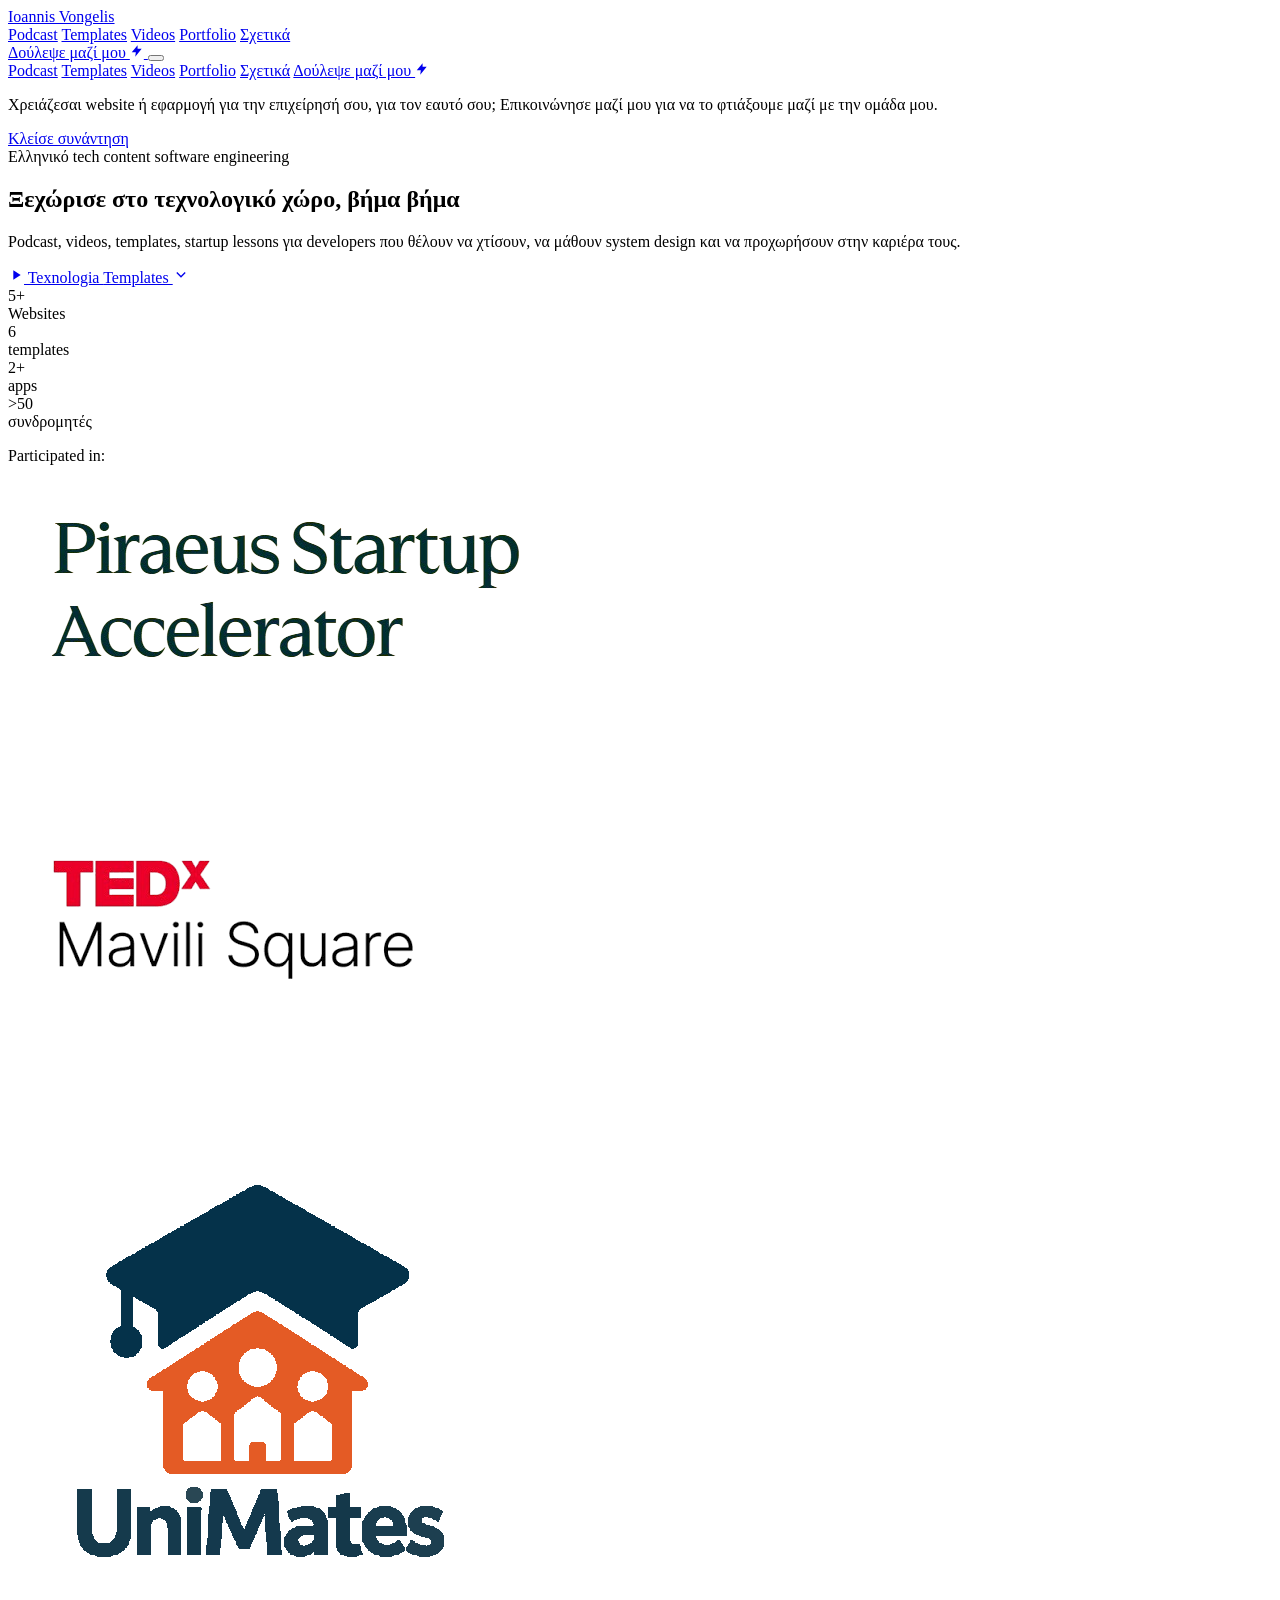
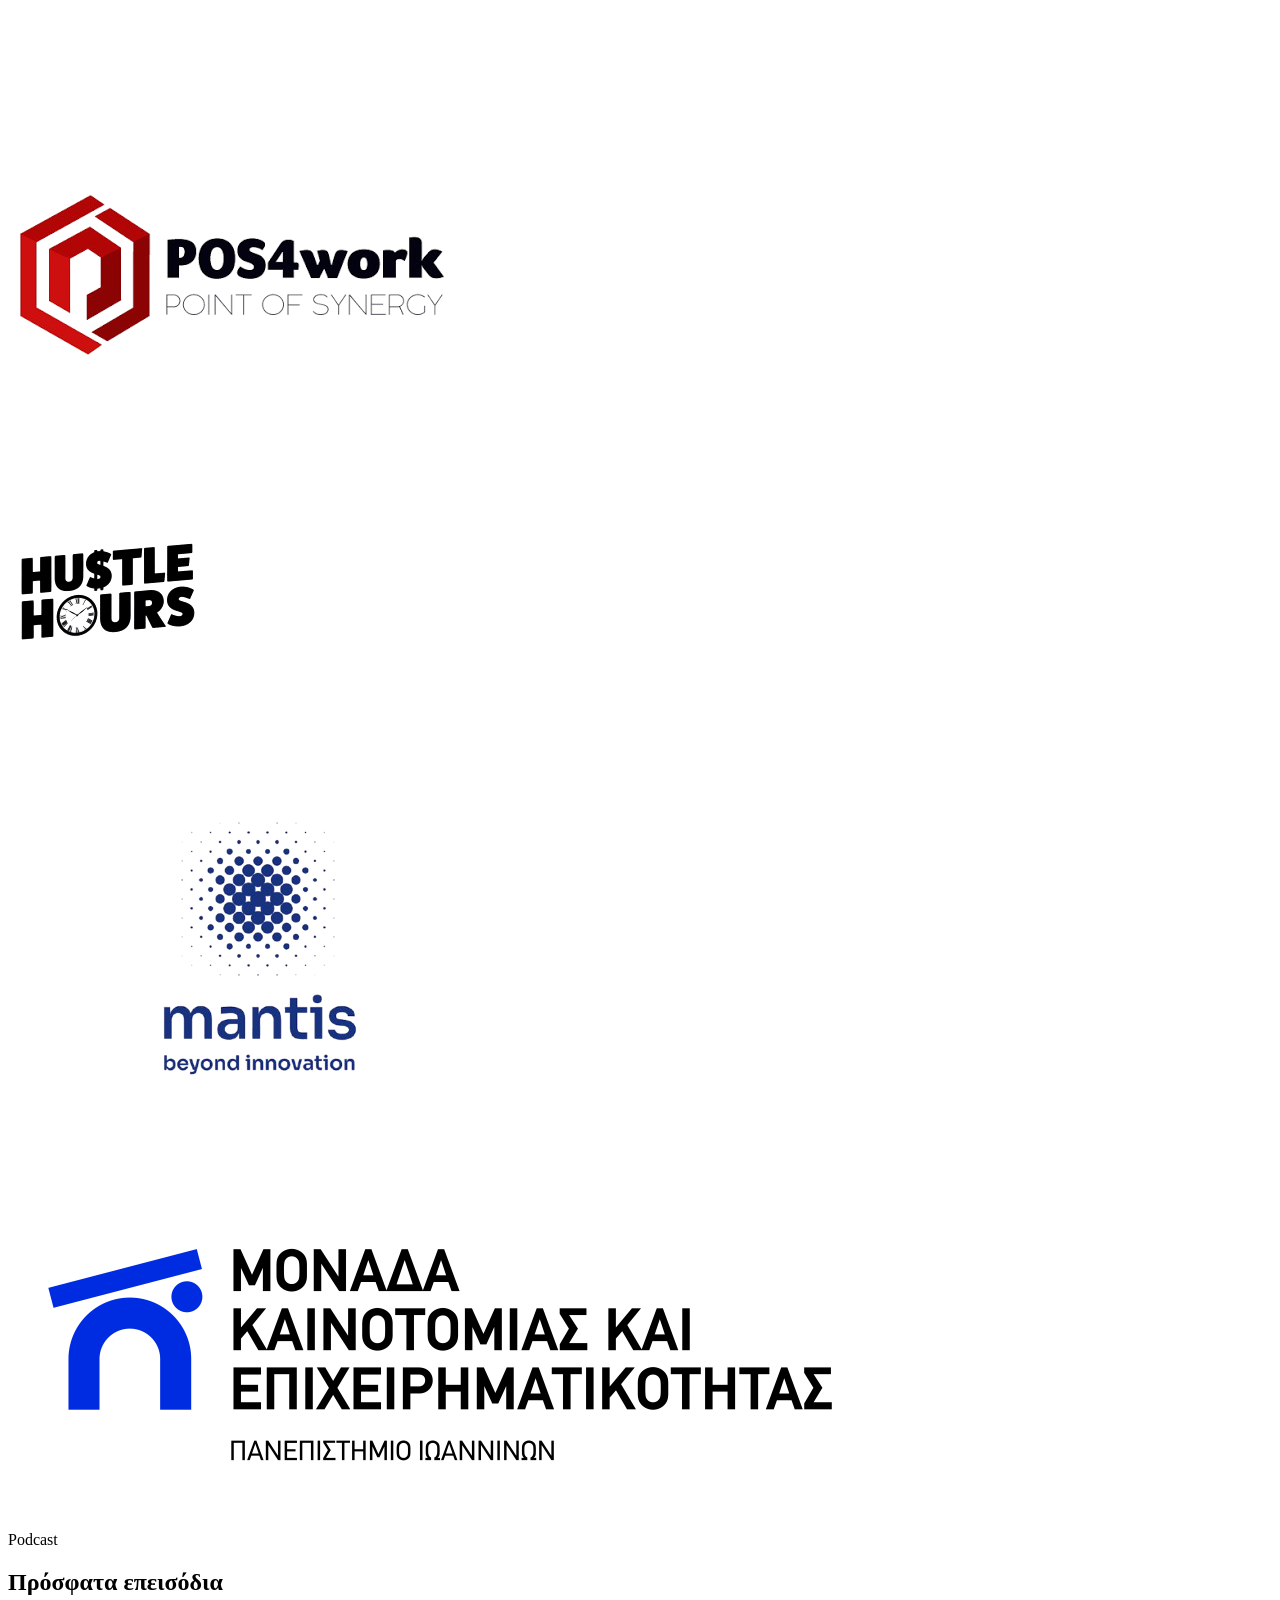
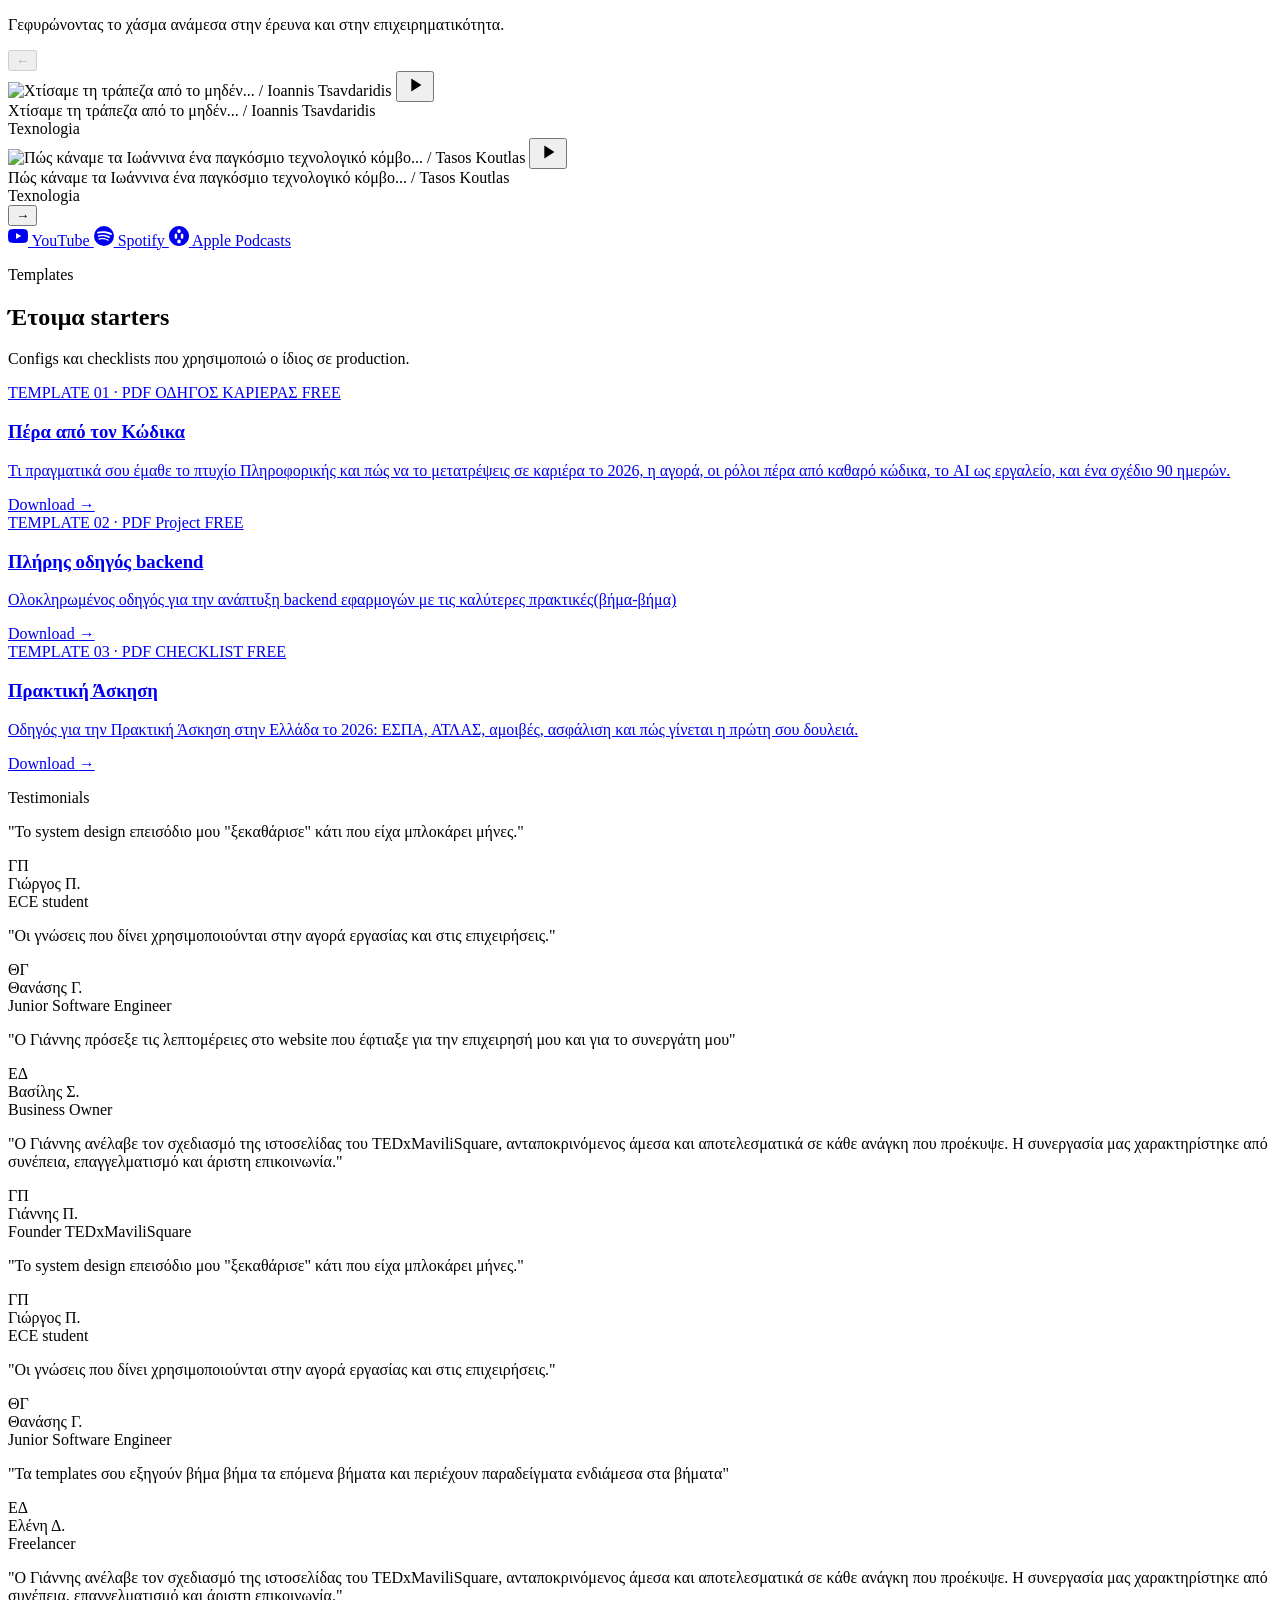
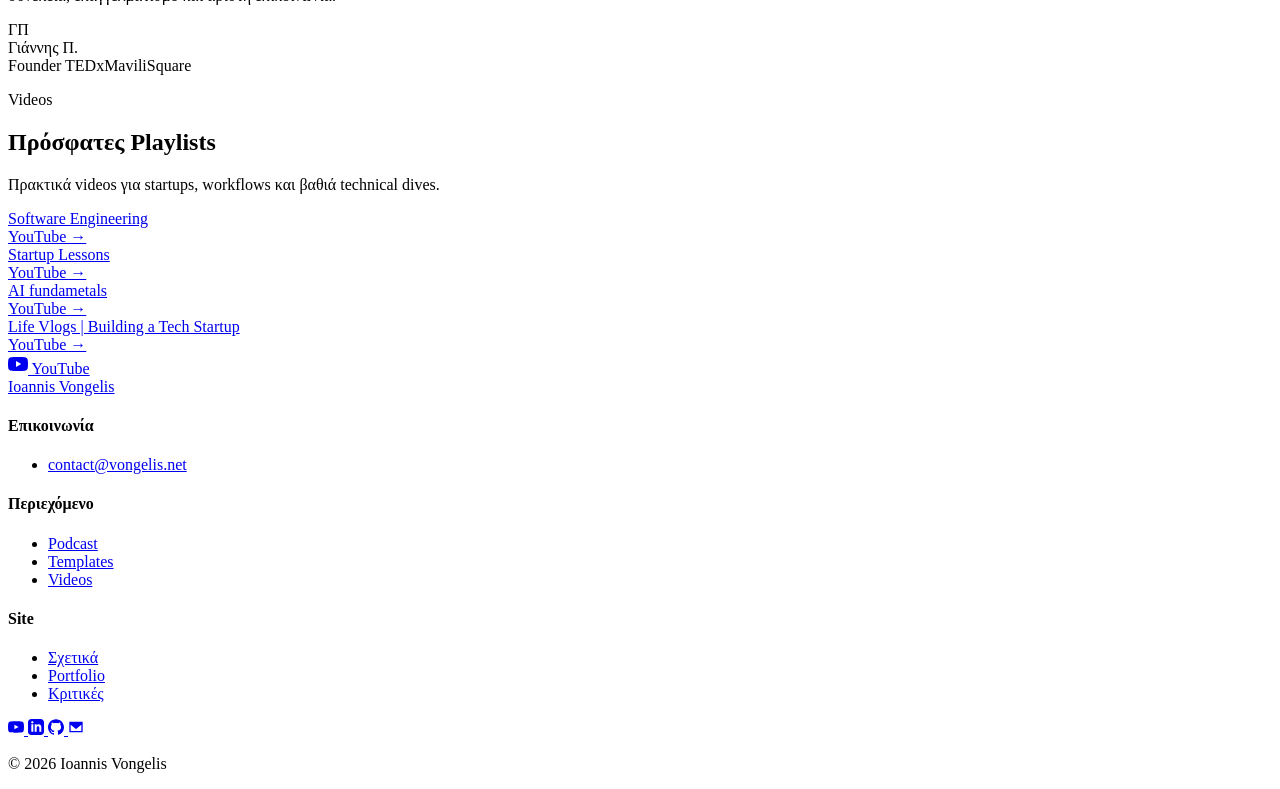
==== index.html @ babdfa35 "Add favicon" ====
<!DOCTYPE html>
<html lang="el">
<head>
<meta charset="UTF-8">
<meta name="viewport" content="width=device-width, initial-scale=1.0">
<title>Ioannis Vongelis - Digital Transformation</title>
<meta name="description" content="Podcast, videos και templates για μηχανικούς λογισμικού από τον Ioannis Vongelis. Ελληνικό tech content, δωρεάν.">
<link rel="preconnect" href="https://fonts.googleapis.com">
<link href="https://fonts.googleapis.com/css2?family=IBM+Plex+Sans:wght@400;500;600;700&family=IBM+Plex+Mono:wght@400;500;600&display=swap" rel="stylesheet">
<link rel="icon" type="image/svg+xml" href="favicon.svg">
<script src="https://cdn.tailwindcss.com"></script>
<script src="tailwind-config.js"></script>
<style type="text/tailwindcss">
  @layer base {
    html { scroll-behavior: smooth; }
    body { @apply font-sans text-ink bg-white antialiased; }
  }
  @layer components {
    .container { @apply w-full max-w-[1120px] mx-auto px-6; }
    .eyebrow { @apply font-mono text-[13px] font-medium tracking-wide uppercase text-blue mb-3; }
    .btn-primary { @apply inline-flex items-center justify-center gap-2 px-[22px] py-3 rounded-lg text-[15px] font-medium bg-blue text-white transition hover:bg-blue-dark hover:-translate-y-0.5 hover:shadow-card-hover whitespace-nowrap; }
    .btn-secondary { @apply inline-flex items-center justify-center gap-2 px-[22px] py-3 rounded-lg text-[15px] font-medium bg-white text-ink border border-line transition hover:border-ink-2 hover:-translate-y-0.5 hover:shadow-card-hover whitespace-nowrap; }
    .btn-outline-blue { @apply inline-flex items-center justify-center gap-2 px-[22px] py-3 rounded-lg text-[15px] font-medium bg-white text-blue border border-blue transition hover:bg-blue-bg hover:-translate-y-0.5 hover:shadow-card-hover whitespace-nowrap; }
    .btn-sm { @apply px-4 py-2 text-[13px]; }
    .tag { @apply font-mono text-[11px] font-semibold tracking-wide uppercase px-2.5 py-1 rounded-md; }
    .tag-red { @apply bg-red-bg text-red; }
    .tag-blue { @apply bg-blue-bg text-blue; }
    .tag-green { @apply bg-green-bg text-green; }
    .tag-neutral { @apply bg-paper text-muted border border-line; }
  }
</style>
</head>
<body>


<header id="navbar" class="sticky top-0 z-[100] py-4">
  <div class="container">
    <div class="relative">
      <div class="h-16 flex items-center justify-between gap-4 bg-white/90 backdrop-blur-md border border-line rounded-full pl-[22px] pr-2.5 shadow-card">
        <a href="#top" class="flex items-center gap-2 font-mono text-lg font-semibold shrink-0">
          Ioannis Vongelis
        </a>

        <nav class="hidden md:flex items-center justify-center gap-8 flex-1" aria-label="Κύρια πλοήγηση">
          <a href="#podcast" data-section="podcast" class="nav-link text-[15px] text-ink-2 hover:text-ink transition-colors">Podcast</a>
          <a href="#templates" data-section="templates" class="nav-link text-[15px] text-ink-2 hover:text-ink transition-colors">Templates</a>
          <a href="#videos" data-section="videos" class="nav-link text-[15px] text-ink-2 hover:text-ink transition-colors">Videos</a>
          <a href="portfolio.html" data-section="portfolio" class="nav-link text-[15px] text-ink-2 hover:text-ink transition-colors">Portfolio</a>
          <a href="about.html" data-section="about" class="nav-link text-[15px] text-ink-2 hover:text-ink transition-colors">Σχετικά</a>
        </nav>

        <div class="flex items-center gap-3 shrink-0">
          <a href="about.html" class="btn-primary btn-sm hidden md:inline-flex">
            Δούλεψε μαζί μου
            <svg viewBox="0 0 24 24" width="14" height="14" fill="currentColor" aria-hidden="true"><path d="M13 2 3 14h7l-1 8 11-14h-7z"/></svg>
          </a>
          <button class="md:hidden flex flex-col gap-1 p-2" id="navToggle" aria-label="Άνοιγμα μενού" aria-expanded="false" aria-controls="navLinksMobile">
            <span class="w-[22px] h-0.5 bg-ink transition-all duration-150"></span>
            <span class="w-[22px] h-0.5 bg-ink transition-all duration-150"></span>
            <span class="w-[22px] h-0.5 bg-ink transition-all duration-150"></span>
          </button>
        </div>
      </div>

      <nav id="navLinksMobile" class="hidden md:hidden flex-col gap-1 absolute left-0 right-0 top-[96px] bg-white border border-line rounded-2xl shadow-card p-6 z-40" aria-label="Κύρια πλοήγηση (mobile)">
        <a href="#podcast" data-section="podcast" class="nav-link py-2.5 text-[15px] text-ink-2 hover:text-ink transition-colors">Podcast</a>
        <a href="#templates" data-section="templates" class="nav-link py-2.5 text-[15px] text-ink-2 hover:text-ink transition-colors">Templates</a>
        <a href="#videos" data-section="videos" class="nav-link py-2.5 text-[15px] text-ink-2 hover:text-ink transition-colors">Videos</a>
        <a href="portfolio.html" data-section="portfolio" class="nav-link py-2.5 text-[15px] text-ink-2 hover:text-ink transition-colors">Portfolio</a>
        <a href="about.html" data-section="about" class="nav-link py-2.5 text-[15px] text-ink-2 hover:text-ink transition-colors">Σχετικά</a>
        <a href="about.html" class="btn-primary btn-sm mt-2 w-full">
          Δούλεψε μαζί μου
          <svg viewBox="0 0 24 24" width="14" height="14" fill="currentColor" aria-hidden="true"><path d="M13 2 3 14h7l-1 8 11-14h-7z"/></svg>
        </a>
      </nav>
    </div>
  </div>
</header>

<main id="top">

  <!-- Hero -->
  <section class="pt-[80px] md:pt-28 pb-[72px] md:pb-[104px] bg-gradient-to-br from-[#EEF3FA] via-[#F8FAFC] to-white border-b border-line">
    <div class="container">
      <div class="max-w-[860px] mx-auto bg-white border border-line rounded-[20px] shadow-card px-6 sm:px-12 py-9 sm:py-14 text-center">
        <div class="flex items-center justify-center gap-5 flex-wrap flex-col text-center mb-8 pb-6 border-b border-dashed border-line">
          <p class="m-0 text-sm text-muted max-w-[420px] text-center">Χρειάζεσαι <span class="text-blue font-semibold">website</span> ή <span class="text-blue font-semibold">εφαρμογή</span> για την επιχείρησή σου, για τον εαυτό σου; Επικοινώνησε μαζί μου για να το φτιάξουμε μαζί με την ομάδα μου.</p>
          <a href="about.html" class="btn-primary btn-sm">Κλείσε συνάντηση</a>
        </div>

        <div class="inline-flex items-center gap-3 pl-4 pr-1.5 py-1.5 border border-line rounded-full mb-6 font-mono text-xs font-medium">
          <span class="text-muted uppercase tracking-wide">Ελληνικό tech content</span>
          <span class="text-blue bg-blue-bg px-3.5 py-1.5 rounded-full">software engineering</span>
        </div>
        <h1 class="text-[32px] sm:text-[52px] leading-[1.15] mx-auto mb-5 max-w-[720px]">Ξεχώρισε στο τεχνολογικό χώρο, <span class="bg-gradient-to-r from-blue to-[#4C8DFF] bg-clip-text text-transparent">βήμα βήμα</span></h1>
        <p class="text-lg text-ink-2 mx-auto mb-8 max-w-[560px]">Podcast, videos, templates, startup lessons για developers που θέλουν να χτίσουν, να μάθουν system design και να προχωρήσουν στην καριέρα τους.</p>
        <div class="flex flex-col sm:flex-row justify-center gap-3 mb-12">
          <a href="#podcast" class="btn-primary justify-center">
            <svg viewBox="0 0 24 24" width="16" height="16" fill="currentColor" aria-hidden="true"><path d="M8 5v14l11-7z"/></svg>
            Texnologia
          </a>
          <a href="#templates" class="btn-secondary justify-center">
            Templates
            <svg viewBox="0 0 24 24" width="16" height="16" fill="currentColor" aria-hidden="true"><path d="M12 16 5 9l1.4-1.4L12 13.2l5.6-5.6L19 9z"/></svg>
          </a>
        </div>

        <div class="grid grid-cols-2 md:grid-cols-4 gap-5 md:gap-6 border-t border-line pt-8">
          <div>
            <div class="font-mono text-[28px] font-semibold text-blue stat-value" data-target="5" data-suffix="+">0</div>
            <div class="text-[13px] text-muted mt-1 uppercase tracking-wide">Websites</div>
          </div>
          <div>
            <div class="font-mono text-[28px] font-semibold text-blue stat-value" data-target="6">0</div>
            <div class="text-[13px] text-muted mt-1 uppercase tracking-wide">templates</div>
          </div>
          <div>
            <div class="font-mono text-[28px] font-semibold text-blue stat-value" data-target="2" data-suffix="+">0</div>
            <div class="text-[13px] text-muted mt-1 uppercase tracking-wide">apps</div>
          </div>
          <div>
            <div class="font-mono text-[28px] font-semibold text-blue stat-value" data-target="50" data-prefix="&gt;">0</div>
            <div class="text-[13px] text-muted mt-1 uppercase tracking-wide">συνδρομητές</div>
          </div>
        </div>
      </div>
    </div>
  </section>

   <!-- Trusted by -->
  <section class="py-[72px] md:py-[104px] border-b border-line" id="trusted-by">
    <div class="container">
      <div class="max-w-[640px] mb-8 mx-auto text-center">
        <p class="eyebrow">Participated in:</p>
      </div>

      <div class="flex flex-wrap items-center justify-center gap-5">
        <div class="group flex items-center justify-center w-40 h-[72px] p-2"><img class="max-w-full max-h-full object-contain grayscale group-hover:grayscale-0 transition" src="photos/piraeuslogo-removebg-preview.png" alt="Τράπεζα Πειραιώς"></div>
        <div class="group flex items-center justify-center w-40 h-[72px] p-2"><img class="max-w-full max-h-full object-contain grayscale group-hover:grayscale-0 transition" src="photos/tedxmavilisquare-removebg-preview.png" alt="TEDx Mavili Square"></div>
        <div class="group flex items-center justify-center w-40 h-[72px] p-2"><img class="max-w-full max-h-full object-contain grayscale group-hover:grayscale-0 transition" src="photos/unimates.svg" alt="Unimates"></div>
        <div class="group flex items-center justify-center w-40 h-[72px] p-2"><img class="max-w-full max-h-full object-contain grayscale group-hover:grayscale-0 transition" src="photos/pos4work-removebg-preview.png" alt="POS4Work"></div>
        <div class="group flex items-center justify-center w-40 h-[72px] p-2"><img class="max-w-full max-h-full object-contain grayscale group-hover:grayscale-0 transition" src="photos/hustlehours-removebg-preview_-_Edited.png" alt="Hustle Hours"></div>
        <div class="group flex items-center justify-center w-40 h-[72px] p-2"><img class="max-w-full max-h-full object-contain grayscale group-hover:grayscale-0 transition" src="photos/mantislogo-removebg-preview.png" alt="Mantis Beyond Innovation"></div>
        <div class="group flex items-center justify-center w-40 h-[72px] p-2"><img class="max-w-full max-h-full object-contain grayscale group-hover:grayscale-0 transition" src="photos/moke.png" alt="MOKE UoI"></div>
      </div>
    </div>
  </section>

  <!-- Podcast -->
  <section class="py-[72px] md:py-[104px]" id="podcast">
    <div class="container">
      <div class="max-w-[640px] mb-12">
        <p class="eyebrow">Podcast</p>
        <h2 class="text-[32px] mb-3">Πρόσφατα επεισόδια</h2>
        <p class="text-muted text-base m-0">Γεφυρώνοντας το χάσμα ανάμεσα στην έρευνα και στην επιχειρηματικότητα.</p>
      </div>

      <div class="flex items-center gap-2 sm:gap-4">
        <button type="button" class="shrink-0 w-11 h-11 rounded-full border border-line bg-white text-ink flex items-center justify-center text-lg transition-colors enabled:hover:border-blue enabled:hover:text-blue disabled:opacity-35" id="podcastPrev" aria-label="Προηγούμενο επεισόδιο">
          <span aria-hidden="true">←</span>
        </button>

        <div class="flex-1 overflow-hidden">
          <div class="flex transition-transform duration-300 touch-pan-y" id="podcastTrack">
            <article class="media-slide shrink-0 grow-0 basis-full w-full">
              <div class="media-video relative w-full aspect-video rounded-[10px] overflow-hidden bg-ink border border-line shadow-card transition-transform duration-200 hover:-translate-y-1.5 hover:shadow-card-hover" data-video-id="bmUr1ywkEyI">
                <img class="w-full h-full object-cover border-0 block" src="https://i.ytimg.com/vi/bmUr1ywkEyI/hqdefault.jpg" alt="Χτίσαμε τη τράπεζα από το μηδέν... / Ioannis Tsavdaridis" loading="lazy">
                <button type="button" class="media-play absolute top-1/2 left-1/2 -translate-x-1/2 -translate-y-1/2 w-16 h-16 rounded-full bg-[rgba(12,24,38,0.75)] text-white border-none flex items-center justify-center transition hover:bg-blue hover:scale-105" aria-label="Αναπαραγωγή: Χτίσαμε τη τράπεζα από το μηδέν... / Ioannis Tsavdaridis">
                  <svg viewBox="0 0 24 24" width="22" height="22" fill="currentColor" aria-hidden="true"><path d="M8 5v14l11-7z"/></svg>
                </button>
              </div>
              <div class="pt-4">
                <div class="font-medium text-[15px] mb-1">Χτίσαμε τη τράπεζα από το μηδέν... / Ioannis Tsavdaridis</div>
                <div class="font-mono text-[13px] text-muted">Texnologia</div>
              </div>
            </article>
            <article class="media-slide shrink-0 grow-0 basis-full w-full">
              <div class="media-video relative w-full aspect-video rounded-[10px] overflow-hidden bg-ink border border-line shadow-card transition-transform duration-200 hover:-translate-y-1.5 hover:shadow-card-hover" data-video-id="XSu9yb4Xu_c">
                <img class="w-full h-full object-cover border-0 block" src="https://i.ytimg.com/vi/XSu9yb4Xu_c/hqdefault.jpg" alt="Πώς κάναμε τα Ιωάννινα ένα παγκόσμιο τεχνολογικό κόμβο... / Tasos Koutlas" loading="lazy">
                <button type="button" class="media-play absolute top-1/2 left-1/2 -translate-x-1/2 -translate-y-1/2 w-16 h-16 rounded-full bg-[rgba(12,24,38,0.75)] text-white border-none flex items-center justify-center transition hover:bg-blue hover:scale-105" aria-label="Αναπαραγωγή: Πώς κάναμε τα Ιωάννινα ένα παγκόσμιο τεχνολογικό κόμβο... / Tasos Koutlas">
                  <svg viewBox="0 0 24 24" width="22" height="22" fill="currentColor" aria-hidden="true"><path d="M8 5v14l11-7z"/></svg>
                </button>
              </div>
              <div class="pt-4">
                <div class="font-medium text-[15px] mb-1">Πώς κάναμε τα Ιωάννινα ένα παγκόσμιο τεχνολογικό κόμβο... / Tasos Koutlas</div>
                <div class="font-mono text-[13px] text-muted">Texnologia</div>
              </div>
            </article>
          </div>
        </div>

        <button type="button" class="shrink-0 w-11 h-11 rounded-full border border-line bg-white text-ink flex items-center justify-center text-lg transition-colors enabled:hover:border-blue enabled:hover:text-blue disabled:opacity-35" id="podcastNext" aria-label="Επόμενο επεισόδιο">
          <span aria-hidden="true">→</span>
        </button>
      </div>

      <div class="flex flex-wrap justify-center gap-3 mt-8">
        <a class="inline-flex items-center gap-2.5 px-[22px] py-3 rounded-lg text-[15px] font-medium bg-white text-blue border border-blue hover:bg-blue-bg transition-colors" href="https://www.youtube.com/@IoannisVongelis/podcasts" target="_blank" rel="noopener">
          <svg viewBox="0 0 24 24" width="20" height="20" fill="currentColor" aria-hidden="true"><path d="M23.5 6.2a3 3 0 0 0-2.1-2.1C19.5 3.5 12 3.5 12 3.5s-7.5 0-9.4.6A3 3 0 0 0 .5 6.2 31 31 0 0 0 0 12a31 31 0 0 0 .5 5.8 3 3 0 0 0 2.1 2.1c1.9.6 9.4.6 9.4.6s7.5 0 9.4-.6a3 3 0 0 0 2.1-2.1A31 31 0 0 0 24 12a31 31 0 0 0-.5-5.8ZM9.6 15.5v-7l6.3 3.5-6.3 3.5Z"/></svg>
          YouTube
        </a>
        <a class="inline-flex items-center gap-2.5 px-[22px] py-3 rounded-lg text-[15px] font-medium bg-white text-blue border border-blue hover:bg-blue-bg transition-colors" href="https://open.spotify.com/show/033Gl7QVgLxrFkmIfz48To" target="_blank" rel="noopener">
          <svg viewBox="0 0 24 24" width="20" height="20" fill="currentColor" aria-hidden="true"><path d="M12 0a12 12 0 1 0 0 24 12 12 0 0 0 0-24Zm5.5 17.3a.75.75 0 0 1-1 .26c-2.8-1.7-6.3-2.1-10.4-1.1a.75.75 0 1 1-.35-1.46c4.5-1.06 8.4-.6 11.5 1.3.36.22.48.7.25 1Zm1.47-3.27a.94.94 0 0 1-1.28.31c-3.2-2-8.1-2.55-11.9-1.4a.94.94 0 1 1-.55-1.8c4.3-1.3 9.7-.7 13.4 1.6.44.27.58.85.33 1.29Zm.13-3.4C15.7 8.2 9 8 5.2 9.14a1.13 1.13 0 1 1-.66-2.16c4.4-1.33 11.8-1.08 16.4 1.65a1.13 1.13 0 0 1-1.14 1.95Z"/></svg>
          Spotify
        </a>
        <a class="inline-flex items-center gap-2.5 px-[22px] py-3 rounded-lg text-[15px] font-medium bg-white text-blue border border-blue hover:bg-blue-bg transition-colors" href="https://podcasts.apple.com/gr/podcast/texnologia/id6785920594" target="_blank" rel="noopener">
          <svg viewBox="0 0 24 24" width="20" height="20" fill="currentColor" aria-hidden="true"><path d="M12 0C5.373 0 0 5.373 0 12s5.373 12 12 12 12-5.373 12-12S18.627 0 12 0Zm.007 3.758c1.097 0 1.985.89 1.985 1.987v.802c0 1.097-.888 1.987-1.985 1.987-1.098 0-1.987-.89-1.987-1.987v-.802c0-1.098.89-1.987 1.987-1.987ZM8.323 9.334c.826 0 1.495.67 1.495 1.495v2.958c0 .824-.67 1.495-1.495 1.495-.823 0-1.493-.67-1.493-1.495v-2.958c0-.824.67-1.495 1.493-1.495Zm7.362 0c.824 0 1.495.67 1.495 1.495v2.958c0 .824-.67 1.495-1.495 1.495-.823 0-1.494-.67-1.494-1.495v-2.958c0-.824.67-1.495 1.494-1.495ZM12.007 16.076c1.136 0 2.058.922 2.058 2.058v.696c0 1.137-.922 2.058-2.058 2.058-1.135 0-2.057-.921-2.057-2.058v-.696c0-1.136.922-2.058 2.057-2.058Z"/></svg>
          Apple Podcasts
        </a>
      </div>
    </div>
  </section>

  <!-- Templates -->
  <section class="bg-paper border-y border-line py-[72px] md:py-[104px]" id="templates">
    <div class="container">
      <div class="max-w-[640px] mb-12">
        <p class="eyebrow">Templates</p>
        <h2 class="text-[32px] mb-3">Έτοιμα starters</h2>
        <p class="text-muted text-base m-0">Configs και checklists που χρησιμοποιώ ο ίδιος σε production.</p>
      </div>

      <div class="grid grid-cols-1 md:grid-cols-3 gap-6">
        <a href="templates/beyond-code-guide.pdf" download class="flex flex-col bg-white border border-line rounded-[10px] p-7 shadow-card transition-transform duration-200 hover:-translate-y-1.5 hover:shadow-card-hover">
          <div class="flex flex-wrap gap-2 mb-4">
            <span class="tag tag-blue">TEMPLATE 01 · PDF</span>
            <span class="tag tag-neutral">ΟΔΗΓΟΣ ΚΑΡΙΕΡΑΣ</span>
            <span class="tag tag-green">FREE</span>
          </div>
          <h3 class="text-[19px] mb-2.5">Πέρα από τον Κώδικα</h3>
          <p class="text-ink-2 text-sm mb-6 flex-grow">Τι πραγματικά σου έμαθε το πτυχίο Πληροφορικής και πώς να το μετατρέψεις σε καριέρα το 2026, η αγορά, οι ρόλοι πέρα από καθαρό κώδικα, το AI ως εργαλείο, και ένα σχέδιο 90 ημερών.</p>
          <div class="pt-5 border-t border-dashed border-line flex justify-center">
            <span class="inline-flex items-center gap-2 font-mono text-xs font-semibold tracking-wide uppercase text-ink">Download <span aria-hidden="true">→</span></span>
          </div>
        </a>

        <a href="templates/backend-odigos.pdf" download class="flex flex-col bg-white border border-line rounded-[10px] p-7 shadow-card transition-transform duration-200 hover:-translate-y-1.5 hover:shadow-card-hover">
          <div class="flex flex-wrap gap-2 mb-4">
            <span class="tag tag-blue">TEMPLATE 02 · PDF</span>
            <span class="tag tag-neutral">Project</span>
            <span class="tag tag-green">FREE</span>
          </div>
          <h3 class="text-[19px] mb-2.5">Πλήρης οδηγός backend</h3>
          <p class="text-ink-2 text-sm mb-6 flex-grow">Ολοκληρωμένος οδηγός για την ανάπτυξη backend εφαρμογών με τις καλύτερες πρακτικές(βήμα-βήμα)</p>
          <div class="pt-5 border-t border-dashed border-line flex justify-center">
            <span class="inline-flex items-center gap-2 font-mono text-xs font-semibold tracking-wide uppercase text-ink">Download <span aria-hidden="true">→</span></span>
          </div>
        </a>

        <a href="templates/praktiki-askisi-ellada-2026.pdf" download class="flex flex-col bg-white border border-line rounded-[10px] p-7 shadow-card transition-transform duration-200 hover:-translate-y-1.5 hover:shadow-card-hover">
          <div class="flex flex-wrap gap-2 mb-4">
            <span class="tag tag-blue">TEMPLATE 03 · PDF</span>
            <span class="tag tag-neutral">CHECKLISΤ</span>
            <span class="tag tag-green">FREE</span>
          </div>
          <h3 class="text-[19px] mb-2.5">Πρακτική Άσκηση</h3>
          <p class="text-ink-2 text-sm mb-6 flex-grow">Οδηγός για την Πρακτική Άσκηση στην Ελλάδα το 2026: ΕΣΠΑ, ΑΤΛΑΣ, αμοιβές, ασφάλιση και πώς γίνεται η πρώτη σου δουλειά.</p>
          <div class="pt-5 border-t border-dashed border-line flex justify-center">
            <span class="inline-flex items-center gap-2 font-mono text-xs font-semibold tracking-wide uppercase text-ink">Download <span aria-hidden="true">→</span></span>
          </div>
        </a>
      </div>
    </div>
  </section>


  <!-- Testimonials -->
  <section class="py-[72px] md:py-[104px]" id="testimonials">
    <div class="container">
      <div class="max-w-[640px] mb-12 mx-auto text-center">
        <p class="eyebrow">Testimonials</p>
      </div>
    </div>

    <div class="overflow-hidden [mask-image:linear-gradient(90deg,transparent,black_6%,black_94%,transparent)] [-webkit-mask-image:linear-gradient(90deg,transparent,black_6%,black_94%,transparent)]">
      <div class="flex gap-6 w-max px-6 animate-marquee hover:[animation-play-state:paused]">
        <article class="flex-none w-[340px] border border-line rounded-[24px] p-7 shadow-card transition-transform hover:-translate-y-1.5 hover:scale-[1.04] hover:shadow-card-hover hover:z-[2] hover:relative">
          <p class="text-[15px] text-ink-2 mb-6 text-center">"Το system design επεισόδιο μου "ξεκαθάρισε" κάτι που είχα μπλοκάρει μήνες."</p>
          <div class="flex items-center gap-3">
            <div class="w-10 h-10 rounded-full bg-blue text-white flex items-center justify-center font-mono font-semibold text-sm shrink-0">ΓΠ</div>
            <div>
              <div class="text-sm font-medium">Γιώργος Π.</div>
              <div class="text-[13px] text-muted">ECE student</div>
            </div>
          </div>
        </article>


        <article class="flex-none w-[340px] border border-line rounded-[24px] p-7 shadow-card transition-transform hover:-translate-y-1.5 hover:scale-[1.04] hover:shadow-card-hover hover:z-[2] hover:relative">
          <p class="text-[15px] text-ink-2 mb-6 text-center">"Οι γνώσεις που δίνει χρησιμοποιούνται στην αγορά εργασίας και στις επιχειρήσεις."</p>
          <div class="flex items-center gap-3">
            <div class="w-10 h-10 rounded-full bg-blue text-white flex items-center justify-center font-mono font-semibold text-sm shrink-0">ΘΓ</div>
            <div>
              <div class="text-sm font-medium">Θανάσης Γ.</div>
              <div class="text-[13px] text-muted">Junior Software Engineer</div>
            </div>
          </div>
        </article>

        <article class="flex-none w-[340px] border border-line rounded-[24px] p-7 shadow-card transition-transform hover:-translate-y-1.5 hover:scale-[1.04] hover:shadow-card-hover hover:z-[2] hover:relative">
          <p class="text-[15px] text-ink-2 mb-6 text-center">"Ο Γιάννης πρόσεξε τις λεπτομέρειες στο website που έφτιαξε για την επιχειρησή μου και για το συνεργάτη μου" </p>
          <div class="flex items-center gap-3">
            <div class="w-10 h-10 rounded-full bg-blue text-white flex items-center justify-center font-mono font-semibold text-sm shrink-0">ΕΔ</div>
            <div>
              <div class="text-sm font-medium">Βασίλης Σ.</div>
              <div class="text-[13px] text-muted">Business Owner</div>
            </div>
          </div>
        </article>

        <article class="flex-none w-[340px] border border-line rounded-[24px] p-7 shadow-card transition-transform hover:-translate-y-1.5 hover:scale-[1.04] hover:shadow-card-hover hover:z-[2] hover:relative">
          <p class="text-[15px] text-ink-2 mb-6 text-center">"Ο Γιάννης ανέλαβε τον σχεδιασμό της ιστοσελίδας του TEDxMaviliSquare, ανταποκρινόμενος άμεσα και αποτελεσματικά σε κάθε ανάγκη που προέκυψε. Η συνεργασία μας χαρακτηρίστηκε από συνέπεια, επαγγελματισμό και άριστη επικοινωνία."</p>
          <div class="flex items-center gap-3">
            <div class="w-10 h-10 rounded-full bg-blue text-white flex items-center justify-center font-mono font-semibold text-sm shrink-0">ΓΠ</div>
            <div>
              <div class="text-sm font-medium">Γιάννης Π.</div>
              <div class="text-[13px] text-muted">Founder TEDxMaviliSquare</div>
            </div>
          </div>
        </article>

        <article class="flex-none w-[340px] border border-line rounded-[24px] p-7 shadow-card transition-transform hover:-translate-y-1.5 hover:scale-[1.04] hover:shadow-card-hover hover:z-[2] hover:relative" aria-hidden="true">
          <p class="text-[15px] text-ink-2 mb-6 text-center">"Το system design επεισόδιο μου "ξεκαθάρισε" κάτι που είχα μπλοκάρει μήνες."</p>
          <div class="flex items-center gap-3">
            <div class="w-10 h-10 rounded-full bg-blue text-white flex items-center justify-center font-mono font-semibold text-sm shrink-0">ΓΠ</div>
            <div>
              <div class="text-sm font-medium">Γιώργος Π.</div>
              <div class="text-[13px] text-muted">ECE student</div>
            </div>
          </div>
        </article>

        <article class="flex-none w-[340px] border border-line rounded-[24px] p-7 shadow-card transition-transform hover:-translate-y-1.5 hover:scale-[1.04] hover:shadow-card-hover hover:z-[2] hover:relative" aria-hidden="true">
          <p class="text-[15px] text-ink-2 mb-6 text-center">"Οι γνώσεις που δίνει χρησιμοποιούνται στην αγορά εργασίας και στις επιχειρήσεις."</p>
          <div class="flex items-center gap-3">
            <div class="w-10 h-10 rounded-full bg-blue text-white flex items-center justify-center font-mono font-semibold text-sm shrink-0">ΘΓ</div>
            <div>
              <div class="text-sm font-medium">Θανάσης Γ.</div>
              <div class="text-[13px] text-muted">Junior Software Engineer</div>
            </div>
          </div>
        </article>

        <article class="flex-none w-[340px] border border-line rounded-[24px] p-7 shadow-card transition-transform hover:-translate-y-1.5 hover:scale-[1.04] hover:shadow-card-hover hover:z-[2] hover:relative" aria-hidden="true">
          <p class="text-[15px] text-ink-2 mb-6 text-center">"Τα templates σου εξηγούν βήμα βήμα τα επόμενα βήματα και περιέχουν παραδείγματα ενδιάμεσα στα βήματα"</p>
          <div class="flex items-center gap-3">
            <div class="w-10 h-10 rounded-full bg-blue text-white flex items-center justify-center font-mono font-semibold text-sm shrink-0">ΕΔ</div>
            <div>
              <div class="text-sm font-medium">Ελένη Δ.</div>
              <div class="text-[13px] text-muted">Freelancer</div>
            </div>
          </div>
        </article>

        <article class="flex-none w-[340px] border border-line rounded-[24px] p-7 shadow-card transition-transform hover:-translate-y-1.5 hover:scale-[1.04] hover:shadow-card-hover hover:z-[2] hover:relative" aria-hidden="true">
          <p class="text-[15px] text-ink-2 mb-6 text-center">"Ο Γιάννης ανέλαβε τον σχεδιασμό της ιστοσελίδας του TEDxMaviliSquare, ανταποκρινόμενος άμεσα και αποτελεσματικά σε κάθε ανάγκη που προέκυψε. Η συνεργασία μας χαρακτηρίστηκε από συνέπεια, επαγγελματισμό και άριστη επικοινωνία."</p>
          <div class="flex items-center gap-3">
            <div class="w-10 h-10 rounded-full bg-blue text-white flex items-center justify-center font-mono font-semibold text-sm shrink-0">ΓΠ</div>
            <div>
              <div class="text-sm font-medium">Γιάννης Π.</div>
              <div class="text-[13px] text-muted">Founder TEDxMaviliSquare</div>
            </div>
          </div>
        </article>
      </div>
    </div>
  </section>

  <!-- Videos -->
  <section class="py-[72px] md:py-[104px]" id="videos">
    <div class="container">
      <div class="max-w-[640px] mb-12">
        <p class="eyebrow">Videos</p>
        <h2 class="text-[32px] mb-3">Πρόσφατες Playlists</h2>
        <p class="text-muted text-base m-0">Πρακτικά videos για startups, workflows και βαθιά technical dives.</p>
      </div>

      <div class="grid gap-3">
        <a class="flex flex-col sm:flex-row sm:items-center items-start justify-between gap-2 sm:gap-4 bg-white border border-line rounded-[10px] px-6 py-5 transition-transform duration-200 hover:-translate-y-1.5 hover:shadow-card-hover" href="https://www.youtube.com/@IoannisVongelis/playlists" target="_blank" rel="noopener">
          <div>
            <div class="font-medium text-[15px] mb-1">Software Engineering</div>
          </div>
          <div class="font-mono text-[13px] text-muted">YouTube →</div>
        </a>
        <a class="flex flex-col sm:flex-row sm:items-center items-start justify-between gap-2 sm:gap-4 bg-white border border-line rounded-[10px] px-6 py-5 transition-transform duration-200 hover:-translate-y-1.5 hover:shadow-card-hover" href="https://www.youtube.com/@IoannisVongelis/playlists" target="_blank" rel="noopener">
          <div>
            <div class="font-medium text-[15px] mb-1">Startup Lessons</div>
          </div>
          <div class="font-mono text-[13px] text-muted">YouTube →</div>
        </a>
        <a class="flex flex-col sm:flex-row sm:items-center items-start justify-between gap-2 sm:gap-4 bg-white border border-line rounded-[10px] px-6 py-5 transition-transform duration-200 hover:-translate-y-1.5 hover:shadow-card-hover" href="https://www.youtube.com/@IoannisVongelis/playlists" target="_blank" rel="noopener">
          <div>
            <div class="font-medium text-[15px] mb-1">AI fundametals</div>
          </div>
          <div class="font-mono text-[13px] text-muted">YouTube →</div>
        </a>

        <a class="flex flex-col sm:flex-row sm:items-center items-start justify-between gap-2 sm:gap-4 bg-white border border-line rounded-[10px] px-6 py-5 transition-transform duration-200 hover:-translate-y-1.5 hover:shadow-card-hover" href="https://www.youtube.com/@IoannisVongelis/playlists" target="_blank" rel="noopener">
          <div>
            <div class="font-medium text-[15px] mb-1">Life Vlogs | Building a Tech Startup </div>
          </div>
          <div class="font-mono text-[13px] text-muted">YouTube →</div>
        </a>
      </div>

      <div class="flex flex-wrap justify-center gap-3 mt-8">
        <a class="inline-flex items-center gap-2.5 px-[22px] py-3 rounded-lg text-[15px] font-medium bg-white text-blue border border-blue hover:bg-blue-bg transition-colors" href="https://www.youtube.com/@IoannisVongelis/playlists" target="_blank" rel="noopener">
          <svg viewBox="0 0 24 24" width="20" height="20" fill="currentColor" aria-hidden="true"><path d="M23.5 6.2a3 3 0 0 0-2.1-2.1C19.5 3.5 12 3.5 12 3.5s-7.5 0-9.4.6A3 3 0 0 0 .5 6.2 31 31 0 0 0 0 12a31 31 0 0 0 .5 5.8 3 3 0 0 0 2.1 2.1c1.9.6 9.4.6 9.4.6s7.5 0 9.4-.6a3 3 0 0 0 2.1-2.1A31 31 0 0 0 24 12a31 31 0 0 0-.5-5.8ZM9.6 15.5v-7l6.3 3.5-6.3 3.5Z"/></svg>
          YouTube
        </a>
      </div>
    </div>
  </section>

</main>

<footer class="bg-paper border-t border-line text-ink-2 pt-16 pb-8">
  <div class="container">
    <div class="flex justify-between gap-12 mb-10 flex-wrap">
      <div>
        <a href="#top" class="flex items-center gap-2 font-mono text-lg font-semibold text-ink">
          Ioannis Vongelis
        </a>
        <div class="mt-7">
          <h4 class="text-[13px] font-mono text-muted uppercase tracking-wide mb-0">Επικοινωνία</h4>
          <ul class="grid gap-2.5 mt-4">
            <li><a class="text-sm text-ink-2 hover:text-blue transition-colors" href="mailto:contact@vongelis.net">contact@vongelis.net</a></li>
          </ul>
        </div>
      </div>

      <div class="flex gap-16 flex-wrap">
        <div>
          <h4 class="text-[13px] font-mono text-muted uppercase tracking-wide mb-4">Περιεχόμενο</h4>
          <ul class="grid gap-2.5">
            <li><a class="text-sm text-ink-2 hover:text-blue transition-colors" href="#podcast">Podcast</a></li>
            <li><a class="text-sm text-ink-2 hover:text-blue transition-colors" href="#templates">Templates</a></li>
            <li><a class="text-sm text-ink-2 hover:text-blue transition-colors" href="#videos">Videos</a></li>
          </ul>
        </div>
        <div>
          <h4 class="text-[13px] font-mono text-muted uppercase tracking-wide mb-4">Site</h4>
          <ul class="grid gap-2.5">
            <li><a class="text-sm text-ink-2 hover:text-blue transition-colors" href="about.html">Σχετικά</a></li>
            <li><a class="text-sm text-ink-2 hover:text-blue transition-colors" href="portfolio.html">Portfolio</a></li>
            <li><a class="text-sm text-ink-2 hover:text-blue transition-colors" href="#testimonials">Κριτικές</a></li>
          </ul>
        </div>
      </div>
    </div>

    <div class="flex flex-col items-center gap-5 pt-8 border-t border-line">
      <div class="flex gap-3">
        <a class="flex items-center justify-center w-9 h-9 rounded-full border border-line text-ink-2 hover:bg-blue hover:border-blue hover:text-white transition-colors" href="https://www.youtube.com/@IoannisVongelis" target="_blank" rel="noopener" aria-label="YouTube">
          <svg viewBox="0 0 24 24" width="16" height="16" fill="currentColor" aria-hidden="true"><path d="M23.5 6.2a3 3 0 0 0-2.1-2.1C19.5 3.5 12 3.5 12 3.5s-7.5 0-9.4.6A3 3 0 0 0 .5 6.2 31 31 0 0 0 0 12a31 31 0 0 0 .5 5.8 3 3 0 0 0 2.1 2.1c1.9.6 9.4.6 9.4.6s7.5 0 9.4-.6a3 3 0 0 0 2.1-2.1A31 31 0 0 0 24 12a31 31 0 0 0-.5-5.8ZM9.6 15.5v-7l6.3 3.5-6.3 3.5Z"/></svg>
        </a>
        <a class="flex items-center justify-center w-9 h-9 rounded-full border border-line text-ink-2 hover:bg-blue hover:border-blue hover:text-white transition-colors" href="https://linkedin.com" target="_blank" rel="noopener" aria-label="LinkedIn">
          <svg viewBox="0 0 24 24" width="16" height="16" fill="currentColor" aria-hidden="true"><path d="M19 0h-14c-2.761 0-5 2.239-5 5v14c0 2.761 2.239 5 5 5h14c2.762 0 5-2.239 5-5v-14c0-2.761-2.238-5-5-5zm-11 19h-3v-11h3v11zm-1.5-12.268c-.966 0-1.75-.79-1.75-1.766s.784-1.766 1.75-1.766 1.75.79 1.75 1.766-.783 1.766-1.75 1.766zm13.5 12.268h-3v-5.604c0-3.368-4-3.113-4 0v5.604h-3v-11h3v1.765c1.396-2.586 7-2.777 7 2.476v6.759z"/></svg>
        </a>
        <a class="flex items-center justify-center w-9 h-9 rounded-full border border-line text-ink-2 hover:bg-blue hover:border-blue hover:text-white transition-colors" href="https://github.com/JohnVogg" target="_blank" rel="noopener" aria-label="GitHub">
          <svg viewBox="0 0 24 24" width="16" height="16" fill="currentColor" aria-hidden="true"><path d="M12 .297c-6.63 0-12 5.373-12 12 0 5.303 3.438 9.8 8.205 11.385.6.113.82-.258.82-.577 0-.285-.01-1.04-.015-2.04-3.338.724-4.042-1.61-4.042-1.61-.546-1.387-1.333-1.756-1.333-1.756-1.089-.745.084-.729.084-.729 1.205.084 1.84 1.237 1.84 1.237 1.07 1.834 2.809 1.304 3.495.997.108-.775.418-1.305.762-1.605-2.665-.3-5.466-1.332-5.466-5.93 0-1.31.465-2.38 1.235-3.22-.135-.303-.54-1.523.105-3.176 0 0 1.005-.322 3.3 1.23.96-.267 1.98-.399 3-.405 1.02.006 2.04.138 3 .405 2.28-1.552 3.285-1.23 3.285-1.23.645 1.653.24 2.873.12 3.176.765.84 1.23 1.91 1.23 3.22 0 4.61-2.805 5.625-5.475 5.92.42.36.81 1.096.81 2.22 0 1.606-.015 2.896-.015 3.286 0 .315.21.69.825.57C20.565 22.092 24 17.592 24 12.297c0-6.627-5.373-12-12-12"/></svg>
        </a>
        <a class="flex items-center justify-center w-9 h-9 rounded-full border border-line text-ink-2 hover:bg-blue hover:border-blue hover:text-white transition-colors" href="mailto:contact@vongelis.net" aria-label="Email">
          <svg viewBox="0 0 24 24" width="16" height="16" fill="currentColor" aria-hidden="true"><path d="M2 4h20v16H2V4zm2 2.236V6h.01L12 12.5l7.99-6.5H20v.236l-8 6.507-8-6.507zM4 8.605V18h16V8.605l-7.375 6a1 1 0 0 1-1.25 0L4 8.605z"/></svg>
        </a>
      </div>
      <p class="text-[13px] text-muted m-0">© 2026 Ioannis Vongelis</p>
    </div>
  </div>
</footer>

<script src="script.js"></script>
</body>
</html>
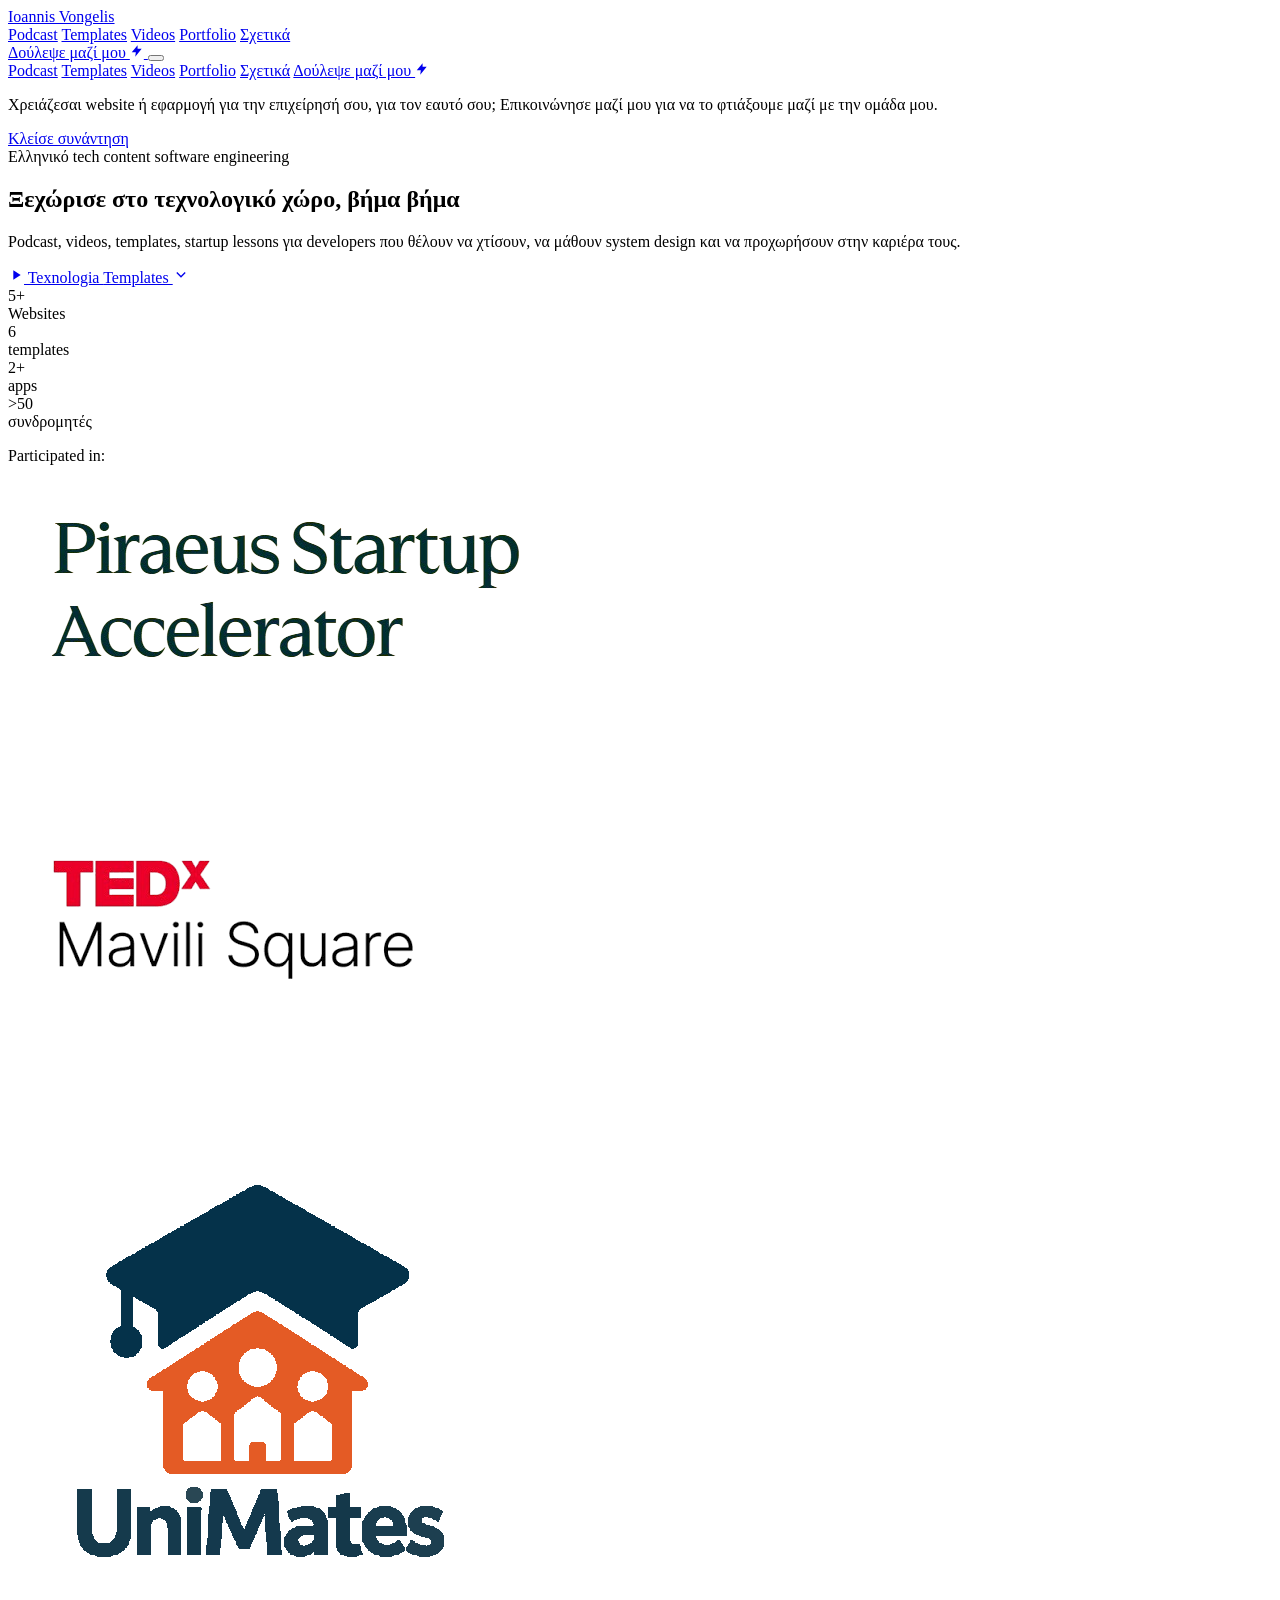
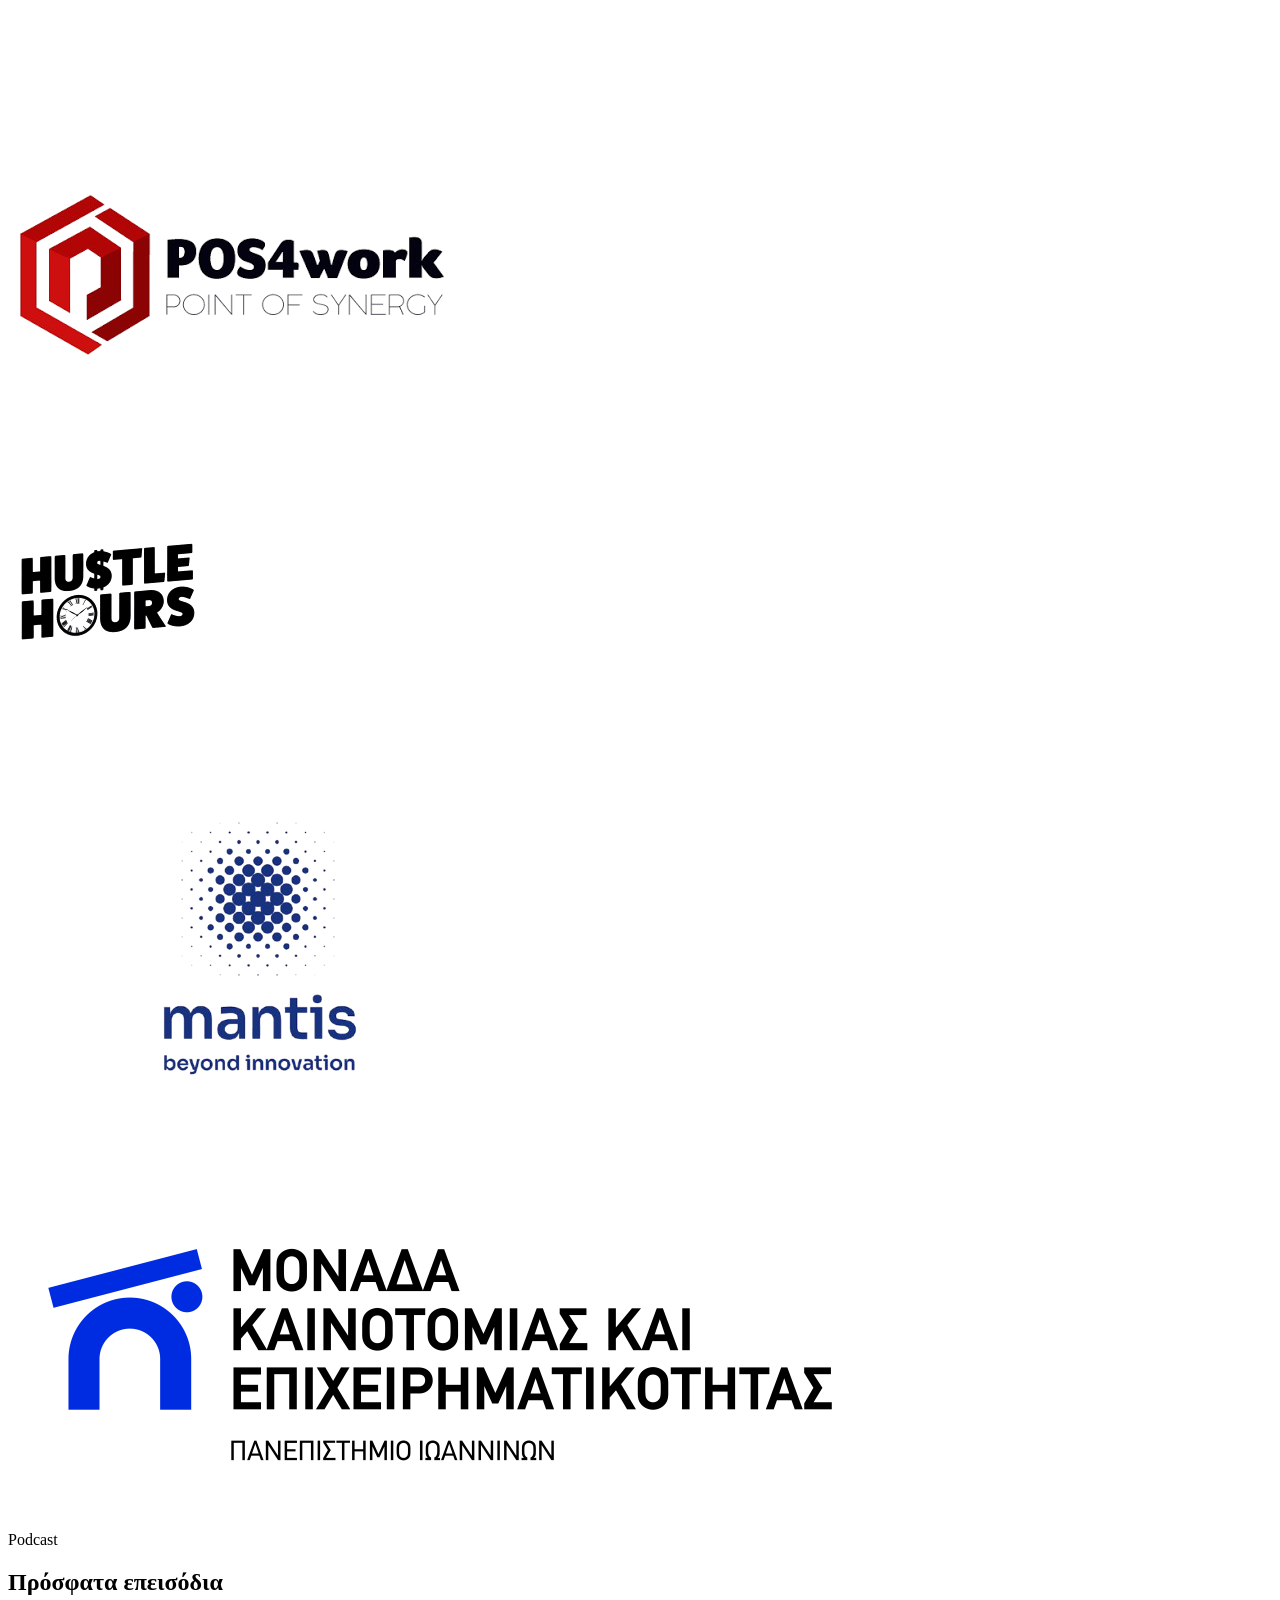
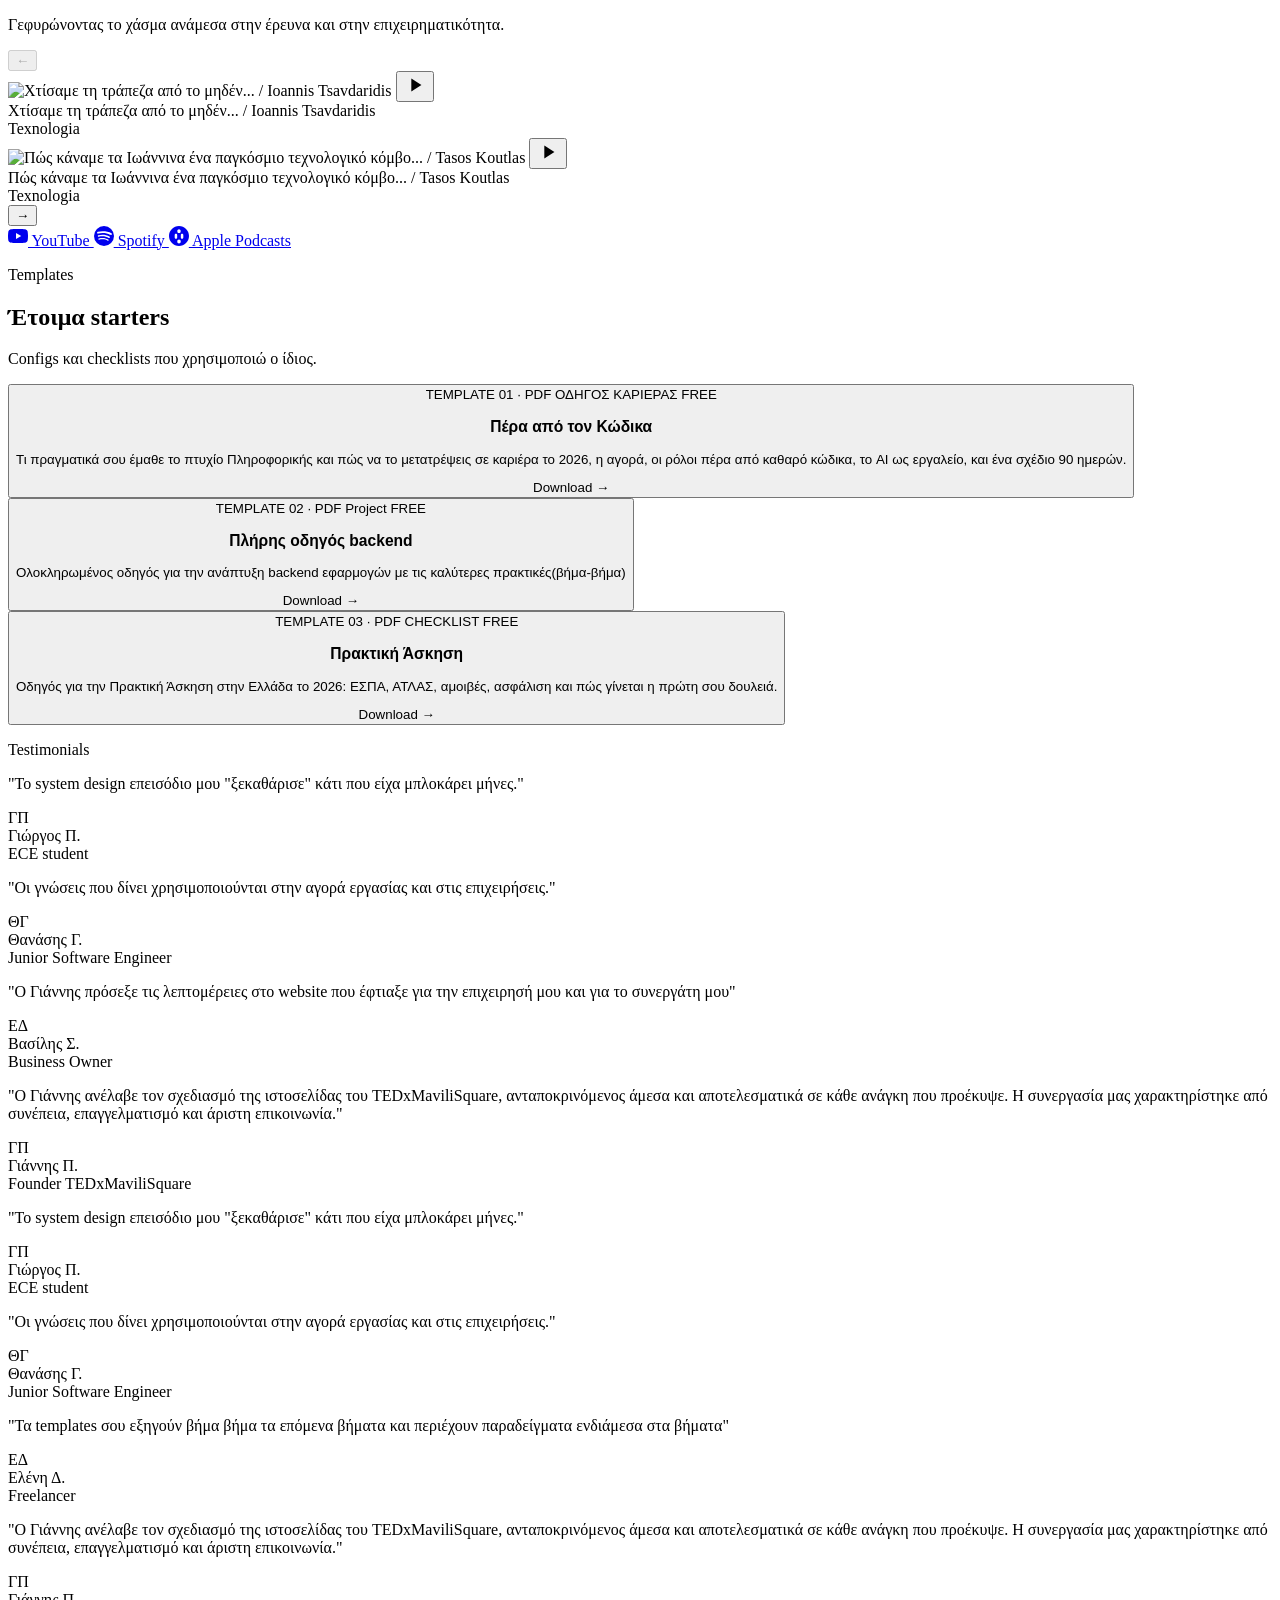
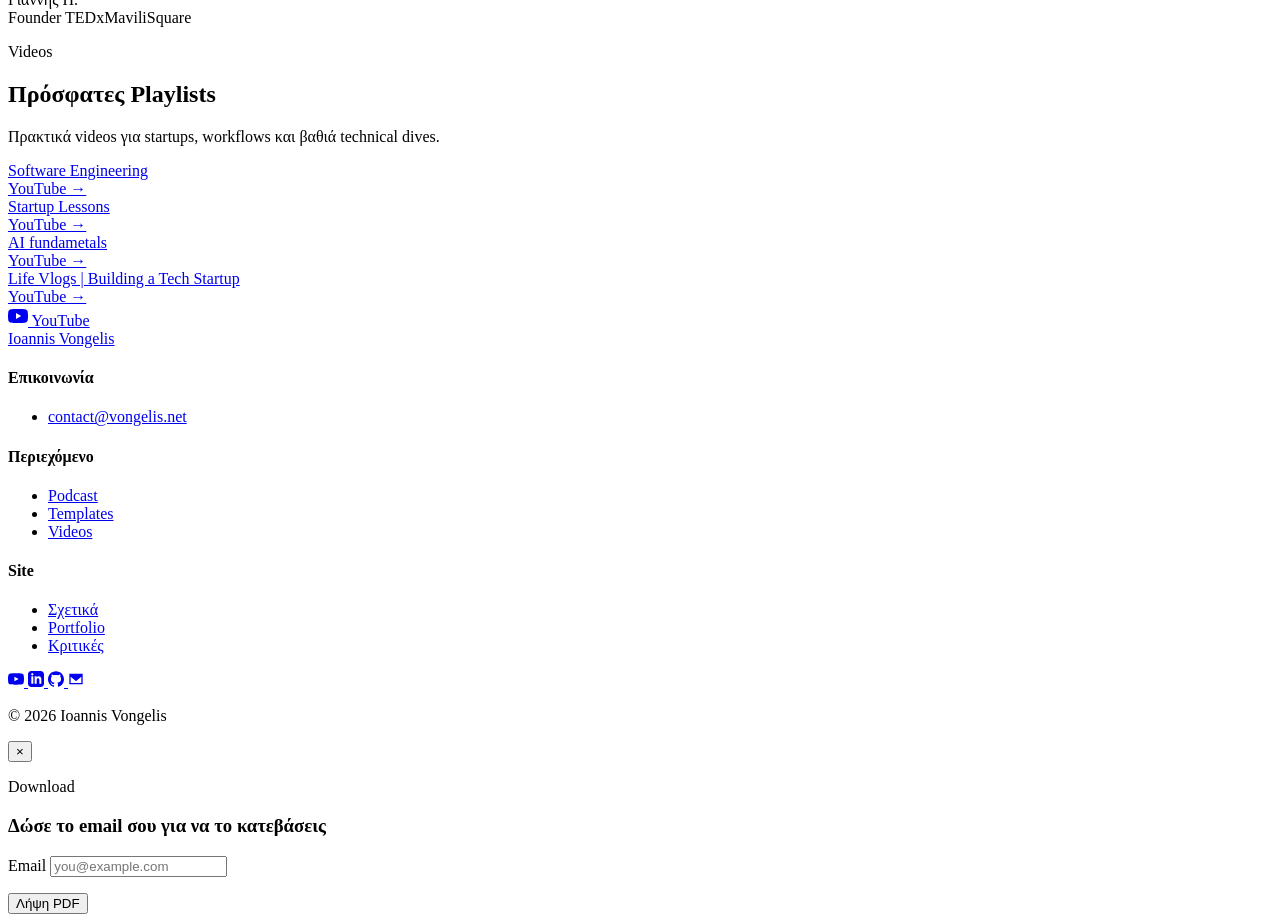
==== commit d3f22c16: "Finish the backend" ====
--- a/index.html
+++ b/index.html
@@ -18,9 +18,9 @@
   @layer components {
     .container { @apply w-full max-w-[1120px] mx-auto px-6; }
     .eyebrow { @apply font-mono text-[13px] font-medium tracking-wide uppercase text-blue mb-3; }
-    .btn-primary { @apply inline-flex items-center justify-center gap-2 px-[22px] py-3 rounded-lg text-[15px] font-medium bg-blue text-white transition hover:bg-blue-dark hover:-translate-y-0.5 hover:shadow-card-hover whitespace-nowrap; }
-    .btn-secondary { @apply inline-flex items-center justify-center gap-2 px-[22px] py-3 rounded-lg text-[15px] font-medium bg-white text-ink border border-line transition hover:border-ink-2 hover:-translate-y-0.5 hover:shadow-card-hover whitespace-nowrap; }
-    .btn-outline-blue { @apply inline-flex items-center justify-center gap-2 px-[22px] py-3 rounded-lg text-[15px] font-medium bg-white text-blue border border-blue transition hover:bg-blue-bg hover:-translate-y-0.5 hover:shadow-card-hover whitespace-nowrap; }
+    .btn-primary { @apply inline-flex items-center justify-center gap-2 px-[22px] py-3 rounded-lg text-[15px] font-medium bg-blue text-white transition hover:bg-blue-dark active:bg-blue-dark hover:-translate-y-0.5 active:-translate-y-0.5 hover:shadow-card-hover active:shadow-card-hover whitespace-nowrap; }
+    .btn-secondary { @apply inline-flex items-center justify-center gap-2 px-[22px] py-3 rounded-lg text-[15px] font-medium bg-white text-ink border border-line transition hover:border-ink-2 active:border-ink-2 hover:-translate-y-0.5 active:-translate-y-0.5 hover:shadow-card-hover active:shadow-card-hover whitespace-nowrap; }
+    .btn-outline-blue { @apply inline-flex items-center justify-center gap-2 px-[22px] py-3 rounded-lg text-[15px] font-medium bg-white text-blue border border-blue transition hover:bg-blue-bg active:bg-blue-bg hover:-translate-y-0.5 active:-translate-y-0.5 hover:shadow-card-hover active:shadow-card-hover whitespace-nowrap; }
     .btn-sm { @apply px-4 py-2 text-[13px]; }
     .tag { @apply font-mono text-[11px] font-semibold tracking-wide uppercase px-2.5 py-1 rounded-md; }
     .tag-red { @apply bg-red-bg text-red; }
@@ -42,11 +42,11 @@
         </a>
 
         <nav class="hidden md:flex items-center justify-center gap-8 flex-1" aria-label="Κύρια πλοήγηση">
-          <a href="#podcast" data-section="podcast" class="nav-link text-[15px] text-ink-2 hover:text-ink transition-colors">Podcast</a>
-          <a href="#templates" data-section="templates" class="nav-link text-[15px] text-ink-2 hover:text-ink transition-colors">Templates</a>
-          <a href="#videos" data-section="videos" class="nav-link text-[15px] text-ink-2 hover:text-ink transition-colors">Videos</a>
-          <a href="portfolio.html" data-section="portfolio" class="nav-link text-[15px] text-ink-2 hover:text-ink transition-colors">Portfolio</a>
-          <a href="about.html" data-section="about" class="nav-link text-[15px] text-ink-2 hover:text-ink transition-colors">Σχετικά</a>
+          <a href="#podcast" data-section="podcast" class="nav-link text-[15px] text-ink-2 hover:text-ink active:text-ink transition-colors">Podcast</a>
+          <a href="#templates" data-section="templates" class="nav-link text-[15px] text-ink-2 hover:text-ink active:text-ink transition-colors">Templates</a>
+          <a href="#videos" data-section="videos" class="nav-link text-[15px] text-ink-2 hover:text-ink active:text-ink transition-colors">Videos</a>
+          <a href="portfolio.html" data-section="portfolio" class="nav-link text-[15px] text-ink-2 hover:text-ink active:text-ink transition-colors">Portfolio</a>
+          <a href="about.html" data-section="about" class="nav-link text-[15px] text-ink-2 hover:text-ink active:text-ink transition-colors">Σχετικά</a>
         </nav>
 
         <div class="flex items-center gap-3 shrink-0">
@@ -63,11 +63,11 @@
       </div>
 
       <nav id="navLinksMobile" class="hidden md:hidden flex-col gap-1 absolute left-0 right-0 top-[96px] bg-white border border-line rounded-2xl shadow-card p-6 z-40" aria-label="Κύρια πλοήγηση (mobile)">
-        <a href="#podcast" data-section="podcast" class="nav-link py-2.5 text-[15px] text-ink-2 hover:text-ink transition-colors">Podcast</a>
-        <a href="#templates" data-section="templates" class="nav-link py-2.5 text-[15px] text-ink-2 hover:text-ink transition-colors">Templates</a>
-        <a href="#videos" data-section="videos" class="nav-link py-2.5 text-[15px] text-ink-2 hover:text-ink transition-colors">Videos</a>
-        <a href="portfolio.html" data-section="portfolio" class="nav-link py-2.5 text-[15px] text-ink-2 hover:text-ink transition-colors">Portfolio</a>
-        <a href="about.html" data-section="about" class="nav-link py-2.5 text-[15px] text-ink-2 hover:text-ink transition-colors">Σχετικά</a>
+        <a href="#podcast" data-section="podcast" class="nav-link py-2.5 text-[15px] text-ink-2 hover:text-ink active:text-ink transition-colors">Podcast</a>
+        <a href="#templates" data-section="templates" class="nav-link py-2.5 text-[15px] text-ink-2 hover:text-ink active:text-ink transition-colors">Templates</a>
+        <a href="#videos" data-section="videos" class="nav-link py-2.5 text-[15px] text-ink-2 hover:text-ink active:text-ink transition-colors">Videos</a>
+        <a href="portfolio.html" data-section="portfolio" class="nav-link py-2.5 text-[15px] text-ink-2 hover:text-ink active:text-ink transition-colors">Portfolio</a>
+        <a href="about.html" data-section="about" class="nav-link py-2.5 text-[15px] text-ink-2 hover:text-ink active:text-ink transition-colors">Σχετικά</a>
         <a href="about.html" class="btn-primary btn-sm mt-2 w-full">
           Δούλεψε μαζί μου
           <svg viewBox="0 0 24 24" width="14" height="14" fill="currentColor" aria-hidden="true"><path d="M13 2 3 14h7l-1 8 11-14h-7z"/></svg>
@@ -135,13 +135,13 @@
       </div>
 
       <div class="flex flex-wrap items-center justify-center gap-5">
-        <div class="group flex items-center justify-center w-40 h-[72px] p-2"><img class="max-w-full max-h-full object-contain grayscale group-hover:grayscale-0 transition" src="photos/piraeuslogo-removebg-preview.png" alt="Τράπεζα Πειραιώς"></div>
-        <div class="group flex items-center justify-center w-40 h-[72px] p-2"><img class="max-w-full max-h-full object-contain grayscale group-hover:grayscale-0 transition" src="photos/tedxmavilisquare-removebg-preview.png" alt="TEDx Mavili Square"></div>
-        <div class="group flex items-center justify-center w-40 h-[72px] p-2"><img class="max-w-full max-h-full object-contain grayscale group-hover:grayscale-0 transition" src="photos/unimates.svg" alt="Unimates"></div>
-        <div class="group flex items-center justify-center w-40 h-[72px] p-2"><img class="max-w-full max-h-full object-contain grayscale group-hover:grayscale-0 transition" src="photos/pos4work-removebg-preview.png" alt="POS4Work"></div>
-        <div class="group flex items-center justify-center w-40 h-[72px] p-2"><img class="max-w-full max-h-full object-contain grayscale group-hover:grayscale-0 transition" src="photos/hustlehours-removebg-preview_-_Edited.png" alt="Hustle Hours"></div>
-        <div class="group flex items-center justify-center w-40 h-[72px] p-2"><img class="max-w-full max-h-full object-contain grayscale group-hover:grayscale-0 transition" src="photos/mantislogo-removebg-preview.png" alt="Mantis Beyond Innovation"></div>
-        <div class="group flex items-center justify-center w-40 h-[72px] p-2"><img class="max-w-full max-h-full object-contain grayscale group-hover:grayscale-0 transition" src="photos/moke.png" alt="MOKE UoI"></div>
+        <div class="group flex items-center justify-center w-40 h-[72px] p-2"><img class="max-w-full max-h-full object-contain grayscale group-hover:grayscale-0 group-active:grayscale-0 transition" src="photos/piraeuslogo-removebg-preview.png" alt="Τράπεζα Πειραιώς"></div>
+        <div class="group flex items-center justify-center w-40 h-[72px] p-2"><img class="max-w-full max-h-full object-contain grayscale group-hover:grayscale-0 group-active:grayscale-0 transition" src="photos/tedxmavilisquare-removebg-preview.png" alt="TEDx Mavili Square"></div>
+        <div class="group flex items-center justify-center w-40 h-[72px] p-2"><img class="max-w-full max-h-full object-contain grayscale group-hover:grayscale-0 group-active:grayscale-0 transition" src="photos/unimates.svg" alt="Unimates"></div>
+        <div class="group flex items-center justify-center w-40 h-[72px] p-2"><img class="max-w-full max-h-full object-contain grayscale group-hover:grayscale-0 group-active:grayscale-0 transition" src="photos/pos4work-removebg-preview.png" alt="POS4Work"></div>
+        <div class="group flex items-center justify-center w-40 h-[72px] p-2"><img class="max-w-full max-h-full object-contain grayscale group-hover:grayscale-0 group-active:grayscale-0 transition" src="photos/hustlehours-removebg-preview_-_Edited.png" alt="Hustle Hours"></div>
+        <div class="group flex items-center justify-center w-40 h-[72px] p-2"><img class="max-w-full max-h-full object-contain grayscale group-hover:grayscale-0 group-active:grayscale-0 transition" src="photos/mantislogo-removebg-preview.png" alt="Mantis Beyond Innovation"></div>
+        <div class="group flex items-center justify-center w-40 h-[72px] p-2"><img class="max-w-full max-h-full object-contain grayscale group-hover:grayscale-0 group-active:grayscale-0 transition" src="photos/moke.png" alt="MOKE UoI"></div>
       </div>
     </div>
   </section>
@@ -156,16 +156,16 @@
       </div>
 
       <div class="flex items-center gap-2 sm:gap-4">
-        <button type="button" class="shrink-0 w-11 h-11 rounded-full border border-line bg-white text-ink flex items-center justify-center text-lg transition-colors enabled:hover:border-blue enabled:hover:text-blue disabled:opacity-35" id="podcastPrev" aria-label="Προηγούμενο επεισόδιο">
+        <button type="button" class="shrink-0 w-11 h-11 rounded-full border border-line bg-white text-ink flex items-center justify-center text-lg transition-colors enabled:hover:border-blue enabled:active:border-blue enabled:hover:text-blue enabled:active:text-blue disabled:opacity-35" id="podcastPrev" aria-label="Προηγούμενο επεισόδιο">
           <span aria-hidden="true">←</span>
         </button>
 
         <div class="flex-1 overflow-hidden">
           <div class="flex transition-transform duration-300 touch-pan-y" id="podcastTrack">
             <article class="media-slide shrink-0 grow-0 basis-full w-full">
-              <div class="media-video relative w-full aspect-video rounded-[10px] overflow-hidden bg-ink border border-line shadow-card transition-transform duration-200 hover:-translate-y-1.5 hover:shadow-card-hover" data-video-id="bmUr1ywkEyI">
+              <div class="media-video relative w-full aspect-video rounded-[10px] overflow-hidden bg-ink border border-line shadow-card transition-transform duration-200 hover:-translate-y-1.5 active:-translate-y-1.5 hover:shadow-card-hover active:shadow-card-hover" data-video-id="bmUr1ywkEyI">
                 <img class="w-full h-full object-cover border-0 block" src="https://i.ytimg.com/vi/bmUr1ywkEyI/hqdefault.jpg" alt="Χτίσαμε τη τράπεζα από το μηδέν... / Ioannis Tsavdaridis" loading="lazy">
-                <button type="button" class="media-play absolute top-1/2 left-1/2 -translate-x-1/2 -translate-y-1/2 w-16 h-16 rounded-full bg-[rgba(12,24,38,0.75)] text-white border-none flex items-center justify-center transition hover:bg-blue hover:scale-105" aria-label="Αναπαραγωγή: Χτίσαμε τη τράπεζα από το μηδέν... / Ioannis Tsavdaridis">
+                <button type="button" class="media-play absolute top-1/2 left-1/2 -translate-x-1/2 -translate-y-1/2 w-16 h-16 rounded-full bg-[rgba(12,24,38,0.75)] text-white border-none flex items-center justify-center transition hover:bg-blue active:bg-blue hover:scale-105 active:scale-105" aria-label="Αναπαραγωγή: Χτίσαμε τη τράπεζα από το μηδέν... / Ioannis Tsavdaridis">
                   <svg viewBox="0 0 24 24" width="22" height="22" fill="currentColor" aria-hidden="true"><path d="M8 5v14l11-7z"/></svg>
                 </button>
               </div>
@@ -175,9 +175,9 @@
               </div>
             </article>
             <article class="media-slide shrink-0 grow-0 basis-full w-full">
-              <div class="media-video relative w-full aspect-video rounded-[10px] overflow-hidden bg-ink border border-line shadow-card transition-transform duration-200 hover:-translate-y-1.5 hover:shadow-card-hover" data-video-id="XSu9yb4Xu_c">
+              <div class="media-video relative w-full aspect-video rounded-[10px] overflow-hidden bg-ink border border-line shadow-card transition-transform duration-200 hover:-translate-y-1.5 active:-translate-y-1.5 hover:shadow-card-hover active:shadow-card-hover" data-video-id="XSu9yb4Xu_c">
                 <img class="w-full h-full object-cover border-0 block" src="https://i.ytimg.com/vi/XSu9yb4Xu_c/hqdefault.jpg" alt="Πώς κάναμε τα Ιωάννινα ένα παγκόσμιο τεχνολογικό κόμβο... / Tasos Koutlas" loading="lazy">
-                <button type="button" class="media-play absolute top-1/2 left-1/2 -translate-x-1/2 -translate-y-1/2 w-16 h-16 rounded-full bg-[rgba(12,24,38,0.75)] text-white border-none flex items-center justify-center transition hover:bg-blue hover:scale-105" aria-label="Αναπαραγωγή: Πώς κάναμε τα Ιωάννινα ένα παγκόσμιο τεχνολογικό κόμβο... / Tasos Koutlas">
+                <button type="button" class="media-play absolute top-1/2 left-1/2 -translate-x-1/2 -translate-y-1/2 w-16 h-16 rounded-full bg-[rgba(12,24,38,0.75)] text-white border-none flex items-center justify-center transition hover:bg-blue active:bg-blue hover:scale-105 active:scale-105" aria-label="Αναπαραγωγή: Πώς κάναμε τα Ιωάννινα ένα παγκόσμιο τεχνολογικό κόμβο... / Tasos Koutlas">
                   <svg viewBox="0 0 24 24" width="22" height="22" fill="currentColor" aria-hidden="true"><path d="M8 5v14l11-7z"/></svg>
                 </button>
               </div>
@@ -189,21 +189,21 @@
           </div>
         </div>
 
-        <button type="button" class="shrink-0 w-11 h-11 rounded-full border border-line bg-white text-ink flex items-center justify-center text-lg transition-colors enabled:hover:border-blue enabled:hover:text-blue disabled:opacity-35" id="podcastNext" aria-label="Επόμενο επεισόδιο">
+        <button type="button" class="shrink-0 w-11 h-11 rounded-full border border-line bg-white text-ink flex items-center justify-center text-lg transition-colors enabled:hover:border-blue enabled:active:border-blue enabled:hover:text-blue enabled:active:text-blue disabled:opacity-35" id="podcastNext" aria-label="Επόμενο επεισόδιο">
           <span aria-hidden="true">→</span>
         </button>
       </div>
 
       <div class="flex flex-wrap justify-center gap-3 mt-8">
-        <a class="inline-flex items-center gap-2.5 px-[22px] py-3 rounded-lg text-[15px] font-medium bg-white text-blue border border-blue hover:bg-blue-bg transition-colors" href="https://www.youtube.com/@IoannisVongelis/podcasts" target="_blank" rel="noopener">
+        <a class="inline-flex items-center gap-2.5 px-[22px] py-3 rounded-lg text-[15px] font-medium bg-white text-blue border border-blue hover:bg-blue-bg active:bg-blue-bg transition-colors" href="https://www.youtube.com/@IoannisVongelis/podcasts" target="_blank" rel="noopener">
           <svg viewBox="0 0 24 24" width="20" height="20" fill="currentColor" aria-hidden="true"><path d="M23.5 6.2a3 3 0 0 0-2.1-2.1C19.5 3.5 12 3.5 12 3.5s-7.5 0-9.4.6A3 3 0 0 0 .5 6.2 31 31 0 0 0 0 12a31 31 0 0 0 .5 5.8 3 3 0 0 0 2.1 2.1c1.9.6 9.4.6 9.4.6s7.5 0 9.4-.6a3 3 0 0 0 2.1-2.1A31 31 0 0 0 24 12a31 31 0 0 0-.5-5.8ZM9.6 15.5v-7l6.3 3.5-6.3 3.5Z"/></svg>
           YouTube
         </a>
-        <a class="inline-flex items-center gap-2.5 px-[22px] py-3 rounded-lg text-[15px] font-medium bg-white text-blue border border-blue hover:bg-blue-bg transition-colors" href="https://open.spotify.com/show/033Gl7QVgLxrFkmIfz48To" target="_blank" rel="noopener">
+        <a class="inline-flex items-center gap-2.5 px-[22px] py-3 rounded-lg text-[15px] font-medium bg-white text-blue border border-blue hover:bg-blue-bg active:bg-blue-bg transition-colors" href="https://open.spotify.com/show/033Gl7QVgLxrFkmIfz48To" target="_blank" rel="noopener">
           <svg viewBox="0 0 24 24" width="20" height="20" fill="currentColor" aria-hidden="true"><path d="M12 0a12 12 0 1 0 0 24 12 12 0 0 0 0-24Zm5.5 17.3a.75.75 0 0 1-1 .26c-2.8-1.7-6.3-2.1-10.4-1.1a.75.75 0 1 1-.35-1.46c4.5-1.06 8.4-.6 11.5 1.3.36.22.48.7.25 1Zm1.47-3.27a.94.94 0 0 1-1.28.31c-3.2-2-8.1-2.55-11.9-1.4a.94.94 0 1 1-.55-1.8c4.3-1.3 9.7-.7 13.4 1.6.44.27.58.85.33 1.29Zm.13-3.4C15.7 8.2 9 8 5.2 9.14a1.13 1.13 0 1 1-.66-2.16c4.4-1.33 11.8-1.08 16.4 1.65a1.13 1.13 0 0 1-1.14 1.95Z"/></svg>
           Spotify
         </a>
-        <a class="inline-flex items-center gap-2.5 px-[22px] py-3 rounded-lg text-[15px] font-medium bg-white text-blue border border-blue hover:bg-blue-bg transition-colors" href="https://podcasts.apple.com/gr/podcast/texnologia/id6785920594" target="_blank" rel="noopener">
+        <a class="inline-flex items-center gap-2.5 px-[22px] py-3 rounded-lg text-[15px] font-medium bg-white text-blue border border-blue hover:bg-blue-bg active:bg-blue-bg transition-colors" href="https://podcasts.apple.com/gr/podcast/texnologia/id6785920594" target="_blank" rel="noopener">
           <svg viewBox="0 0 24 24" width="20" height="20" fill="currentColor" aria-hidden="true"><path d="M12 0C5.373 0 0 5.373 0 12s5.373 12 12 12 12-5.373 12-12S18.627 0 12 0Zm.007 3.758c1.097 0 1.985.89 1.985 1.987v.802c0 1.097-.888 1.987-1.985 1.987-1.098 0-1.987-.89-1.987-1.987v-.802c0-1.098.89-1.987 1.987-1.987ZM8.323 9.334c.826 0 1.495.67 1.495 1.495v2.958c0 .824-.67 1.495-1.495 1.495-.823 0-1.493-.67-1.493-1.495v-2.958c0-.824.67-1.495 1.493-1.495Zm7.362 0c.824 0 1.495.67 1.495 1.495v2.958c0 .824-.67 1.495-1.495 1.495-.823 0-1.494-.67-1.494-1.495v-2.958c0-.824.67-1.495 1.494-1.495ZM12.007 16.076c1.136 0 2.058.922 2.058 2.058v.696c0 1.137-.922 2.058-2.058 2.058-1.135 0-2.057-.921-2.057-2.058v-.696c0-1.136.922-2.058 2.057-2.058Z"/></svg>
           Apple Podcasts
         </a>
@@ -217,11 +217,11 @@
       <div class="max-w-[640px] mb-12">
         <p class="eyebrow">Templates</p>
         <h2 class="text-[32px] mb-3">Έτοιμα starters</h2>
-        <p class="text-muted text-base m-0">Configs και checklists που χρησιμοποιώ ο ίδιος σε production.</p>
+        <p class="text-muted text-base m-0">Configs και checklists που χρησιμοποιώ ο ίδιος.</p>
       </div>
 
       <div class="grid grid-cols-1 md:grid-cols-3 gap-6">
-        <a href="templates/beyond-code-guide.pdf" download class="flex flex-col bg-white border border-line rounded-[10px] p-7 shadow-card transition-transform duration-200 hover:-translate-y-1.5 hover:shadow-card-hover">
+        <button type="button" data-template-id="beyond-code-guide" data-template-title="Πέρα από τον Κώδικα" class="template-download-trigger w-full text-left flex flex-col bg-white border border-line rounded-[10px] p-7 shadow-card transition-transform duration-200 hover:-translate-y-1.5 active:-translate-y-1.5 hover:shadow-card-hover active:shadow-card-hover">
           <div class="flex flex-wrap gap-2 mb-4">
             <span class="tag tag-blue">TEMPLATE 01 · PDF</span>
             <span class="tag tag-neutral">ΟΔΗΓΟΣ ΚΑΡΙΕΡΑΣ</span>
@@ -232,9 +232,9 @@
           <div class="pt-5 border-t border-dashed border-line flex justify-center">
             <span class="inline-flex items-center gap-2 font-mono text-xs font-semibold tracking-wide uppercase text-ink">Download <span aria-hidden="true">→</span></span>
           </div>
-        </a>
-
-        <a href="templates/backend-odigos.pdf" download class="flex flex-col bg-white border border-line rounded-[10px] p-7 shadow-card transition-transform duration-200 hover:-translate-y-1.5 hover:shadow-card-hover">
+        </button>
+
+        <button type="button" data-template-id="backend-odigos" data-template-title="Πλήρης οδηγός backend" class="template-download-trigger w-full text-left flex flex-col bg-white border border-line rounded-[10px] p-7 shadow-card transition-transform duration-200 hover:-translate-y-1.5 active:-translate-y-1.5 hover:shadow-card-hover active:shadow-card-hover">
           <div class="flex flex-wrap gap-2 mb-4">
             <span class="tag tag-blue">TEMPLATE 02 · PDF</span>
             <span class="tag tag-neutral">Project</span>
@@ -245,9 +245,9 @@
           <div class="pt-5 border-t border-dashed border-line flex justify-center">
             <span class="inline-flex items-center gap-2 font-mono text-xs font-semibold tracking-wide uppercase text-ink">Download <span aria-hidden="true">→</span></span>
           </div>
-        </a>
-
-        <a href="templates/praktiki-askisi-ellada-2026.pdf" download class="flex flex-col bg-white border border-line rounded-[10px] p-7 shadow-card transition-transform duration-200 hover:-translate-y-1.5 hover:shadow-card-hover">
+        </button>
+
+        <button type="button" data-template-id="praktiki-askisi-ellada-2026" data-template-title="Πρακτική Άσκηση" class="template-download-trigger w-full text-left flex flex-col bg-white border border-line rounded-[10px] p-7 shadow-card transition-transform duration-200 hover:-translate-y-1.5 active:-translate-y-1.5 hover:shadow-card-hover active:shadow-card-hover">
           <div class="flex flex-wrap gap-2 mb-4">
             <span class="tag tag-blue">TEMPLATE 03 · PDF</span>
             <span class="tag tag-neutral">CHECKLISΤ</span>
@@ -258,7 +258,7 @@
           <div class="pt-5 border-t border-dashed border-line flex justify-center">
             <span class="inline-flex items-center gap-2 font-mono text-xs font-semibold tracking-wide uppercase text-ink">Download <span aria-hidden="true">→</span></span>
           </div>
-        </a>
+        </button>
       </div>
     </div>
   </section>
@@ -274,7 +274,7 @@
 
     <div class="overflow-hidden [mask-image:linear-gradient(90deg,transparent,black_6%,black_94%,transparent)] [-webkit-mask-image:linear-gradient(90deg,transparent,black_6%,black_94%,transparent)]">
       <div class="flex gap-6 w-max px-6 animate-marquee hover:[animation-play-state:paused]">
-        <article class="flex-none w-[340px] border border-line rounded-[24px] p-7 shadow-card transition-transform hover:-translate-y-1.5 hover:scale-[1.04] hover:shadow-card-hover hover:z-[2] hover:relative">
+        <article class="flex-none w-[340px] border border-line rounded-[24px] p-7 shadow-card transition-transform hover:-translate-y-1.5 active:-translate-y-1.5 hover:scale-[1.04] active:scale-[1.04] hover:shadow-card-hover active:shadow-card-hover hover:z-[2] active:z-[2] hover:relative active:relative">
           <p class="text-[15px] text-ink-2 mb-6 text-center">"Το system design επεισόδιο μου "ξεκαθάρισε" κάτι που είχα μπλοκάρει μήνες."</p>
           <div class="flex items-center gap-3">
             <div class="w-10 h-10 rounded-full bg-blue text-white flex items-center justify-center font-mono font-semibold text-sm shrink-0">ΓΠ</div>
@@ -286,7 +286,7 @@
         </article>
 
 
-        <article class="flex-none w-[340px] border border-line rounded-[24px] p-7 shadow-card transition-transform hover:-translate-y-1.5 hover:scale-[1.04] hover:shadow-card-hover hover:z-[2] hover:relative">
+        <article class="flex-none w-[340px] border border-line rounded-[24px] p-7 shadow-card transition-transform hover:-translate-y-1.5 active:-translate-y-1.5 hover:scale-[1.04] active:scale-[1.04] hover:shadow-card-hover active:shadow-card-hover hover:z-[2] active:z-[2] hover:relative active:relative">
           <p class="text-[15px] text-ink-2 mb-6 text-center">"Οι γνώσεις που δίνει χρησιμοποιούνται στην αγορά εργασίας και στις επιχειρήσεις."</p>
           <div class="flex items-center gap-3">
             <div class="w-10 h-10 rounded-full bg-blue text-white flex items-center justify-center font-mono font-semibold text-sm shrink-0">ΘΓ</div>
@@ -297,7 +297,7 @@
           </div>
         </article>
 
-        <article class="flex-none w-[340px] border border-line rounded-[24px] p-7 shadow-card transition-transform hover:-translate-y-1.5 hover:scale-[1.04] hover:shadow-card-hover hover:z-[2] hover:relative">
+        <article class="flex-none w-[340px] border border-line rounded-[24px] p-7 shadow-card transition-transform hover:-translate-y-1.5 active:-translate-y-1.5 hover:scale-[1.04] active:scale-[1.04] hover:shadow-card-hover active:shadow-card-hover hover:z-[2] active:z-[2] hover:relative active:relative">
           <p class="text-[15px] text-ink-2 mb-6 text-center">"Ο Γιάννης πρόσεξε τις λεπτομέρειες στο website που έφτιαξε για την επιχειρησή μου και για το συνεργάτη μου" </p>
           <div class="flex items-center gap-3">
             <div class="w-10 h-10 rounded-full bg-blue text-white flex items-center justify-center font-mono font-semibold text-sm shrink-0">ΕΔ</div>
@@ -308,7 +308,7 @@
           </div>
         </article>
 
-        <article class="flex-none w-[340px] border border-line rounded-[24px] p-7 shadow-card transition-transform hover:-translate-y-1.5 hover:scale-[1.04] hover:shadow-card-hover hover:z-[2] hover:relative">
+        <article class="flex-none w-[340px] border border-line rounded-[24px] p-7 shadow-card transition-transform hover:-translate-y-1.5 active:-translate-y-1.5 hover:scale-[1.04] active:scale-[1.04] hover:shadow-card-hover active:shadow-card-hover hover:z-[2] active:z-[2] hover:relative active:relative">
           <p class="text-[15px] text-ink-2 mb-6 text-center">"Ο Γιάννης ανέλαβε τον σχεδιασμό της ιστοσελίδας του TEDxMaviliSquare, ανταποκρινόμενος άμεσα και αποτελεσματικά σε κάθε ανάγκη που προέκυψε. Η συνεργασία μας χαρακτηρίστηκε από συνέπεια, επαγγελματισμό και άριστη επικοινωνία."</p>
           <div class="flex items-center gap-3">
             <div class="w-10 h-10 rounded-full bg-blue text-white flex items-center justify-center font-mono font-semibold text-sm shrink-0">ΓΠ</div>
@@ -319,7 +319,7 @@
           </div>
         </article>
 
-        <article class="flex-none w-[340px] border border-line rounded-[24px] p-7 shadow-card transition-transform hover:-translate-y-1.5 hover:scale-[1.04] hover:shadow-card-hover hover:z-[2] hover:relative" aria-hidden="true">
+        <article class="flex-none w-[340px] border border-line rounded-[24px] p-7 shadow-card transition-transform hover:-translate-y-1.5 active:-translate-y-1.5 hover:scale-[1.04] active:scale-[1.04] hover:shadow-card-hover active:shadow-card-hover hover:z-[2] active:z-[2] hover:relative active:relative" aria-hidden="true">
           <p class="text-[15px] text-ink-2 mb-6 text-center">"Το system design επεισόδιο μου "ξεκαθάρισε" κάτι που είχα μπλοκάρει μήνες."</p>
           <div class="flex items-center gap-3">
             <div class="w-10 h-10 rounded-full bg-blue text-white flex items-center justify-center font-mono font-semibold text-sm shrink-0">ΓΠ</div>
@@ -330,7 +330,7 @@
           </div>
         </article>
 
-        <article class="flex-none w-[340px] border border-line rounded-[24px] p-7 shadow-card transition-transform hover:-translate-y-1.5 hover:scale-[1.04] hover:shadow-card-hover hover:z-[2] hover:relative" aria-hidden="true">
+        <article class="flex-none w-[340px] border border-line rounded-[24px] p-7 shadow-card transition-transform hover:-translate-y-1.5 active:-translate-y-1.5 hover:scale-[1.04] active:scale-[1.04] hover:shadow-card-hover active:shadow-card-hover hover:z-[2] active:z-[2] hover:relative active:relative" aria-hidden="true">
           <p class="text-[15px] text-ink-2 mb-6 text-center">"Οι γνώσεις που δίνει χρησιμοποιούνται στην αγορά εργασίας και στις επιχειρήσεις."</p>
           <div class="flex items-center gap-3">
             <div class="w-10 h-10 rounded-full bg-blue text-white flex items-center justify-center font-mono font-semibold text-sm shrink-0">ΘΓ</div>
@@ -341,7 +341,7 @@
           </div>
         </article>
 
-        <article class="flex-none w-[340px] border border-line rounded-[24px] p-7 shadow-card transition-transform hover:-translate-y-1.5 hover:scale-[1.04] hover:shadow-card-hover hover:z-[2] hover:relative" aria-hidden="true">
+        <article class="flex-none w-[340px] border border-line rounded-[24px] p-7 shadow-card transition-transform hover:-translate-y-1.5 active:-translate-y-1.5 hover:scale-[1.04] active:scale-[1.04] hover:shadow-card-hover active:shadow-card-hover hover:z-[2] active:z-[2] hover:relative active:relative" aria-hidden="true">
           <p class="text-[15px] text-ink-2 mb-6 text-center">"Τα templates σου εξηγούν βήμα βήμα τα επόμενα βήματα και περιέχουν παραδείγματα ενδιάμεσα στα βήματα"</p>
           <div class="flex items-center gap-3">
             <div class="w-10 h-10 rounded-full bg-blue text-white flex items-center justify-center font-mono font-semibold text-sm shrink-0">ΕΔ</div>
@@ -352,7 +352,7 @@
           </div>
         </article>
 
-        <article class="flex-none w-[340px] border border-line rounded-[24px] p-7 shadow-card transition-transform hover:-translate-y-1.5 hover:scale-[1.04] hover:shadow-card-hover hover:z-[2] hover:relative" aria-hidden="true">
+        <article class="flex-none w-[340px] border border-line rounded-[24px] p-7 shadow-card transition-transform hover:-translate-y-1.5 active:-translate-y-1.5 hover:scale-[1.04] active:scale-[1.04] hover:shadow-card-hover active:shadow-card-hover hover:z-[2] active:z-[2] hover:relative active:relative" aria-hidden="true">
           <p class="text-[15px] text-ink-2 mb-6 text-center">"Ο Γιάννης ανέλαβε τον σχεδιασμό της ιστοσελίδας του TEDxMaviliSquare, ανταποκρινόμενος άμεσα και αποτελεσματικά σε κάθε ανάγκη που προέκυψε. Η συνεργασία μας χαρακτηρίστηκε από συνέπεια, επαγγελματισμό και άριστη επικοινωνία."</p>
           <div class="flex items-center gap-3">
             <div class="w-10 h-10 rounded-full bg-blue text-white flex items-center justify-center font-mono font-semibold text-sm shrink-0">ΓΠ</div>
@@ -376,26 +376,26 @@
       </div>
 
       <div class="grid gap-3">
-        <a class="flex flex-col sm:flex-row sm:items-center items-start justify-between gap-2 sm:gap-4 bg-white border border-line rounded-[10px] px-6 py-5 transition-transform duration-200 hover:-translate-y-1.5 hover:shadow-card-hover" href="https://www.youtube.com/@IoannisVongelis/playlists" target="_blank" rel="noopener">
+        <a class="flex flex-col sm:flex-row sm:items-center items-start justify-between gap-2 sm:gap-4 bg-white border border-line rounded-[10px] px-6 py-5 transition-transform duration-200 hover:-translate-y-1.5 active:-translate-y-1.5 hover:shadow-card-hover active:shadow-card-hover" href="https://www.youtube.com/@IoannisVongelis/playlists" target="_blank" rel="noopener">
           <div>
             <div class="font-medium text-[15px] mb-1">Software Engineering</div>
           </div>
           <div class="font-mono text-[13px] text-muted">YouTube →</div>
         </a>
-        <a class="flex flex-col sm:flex-row sm:items-center items-start justify-between gap-2 sm:gap-4 bg-white border border-line rounded-[10px] px-6 py-5 transition-transform duration-200 hover:-translate-y-1.5 hover:shadow-card-hover" href="https://www.youtube.com/@IoannisVongelis/playlists" target="_blank" rel="noopener">
+        <a class="flex flex-col sm:flex-row sm:items-center items-start justify-between gap-2 sm:gap-4 bg-white border border-line rounded-[10px] px-6 py-5 transition-transform duration-200 hover:-translate-y-1.5 active:-translate-y-1.5 hover:shadow-card-hover active:shadow-card-hover" href="https://www.youtube.com/@IoannisVongelis/playlists" target="_blank" rel="noopener">
           <div>
             <div class="font-medium text-[15px] mb-1">Startup Lessons</div>
           </div>
           <div class="font-mono text-[13px] text-muted">YouTube →</div>
         </a>
-        <a class="flex flex-col sm:flex-row sm:items-center items-start justify-between gap-2 sm:gap-4 bg-white border border-line rounded-[10px] px-6 py-5 transition-transform duration-200 hover:-translate-y-1.5 hover:shadow-card-hover" href="https://www.youtube.com/@IoannisVongelis/playlists" target="_blank" rel="noopener">
+        <a class="flex flex-col sm:flex-row sm:items-center items-start justify-between gap-2 sm:gap-4 bg-white border border-line rounded-[10px] px-6 py-5 transition-transform duration-200 hover:-translate-y-1.5 active:-translate-y-1.5 hover:shadow-card-hover active:shadow-card-hover" href="https://www.youtube.com/@IoannisVongelis/playlists" target="_blank" rel="noopener">
           <div>
             <div class="font-medium text-[15px] mb-1">AI fundametals</div>
           </div>
           <div class="font-mono text-[13px] text-muted">YouTube →</div>
         </a>
 
-        <a class="flex flex-col sm:flex-row sm:items-center items-start justify-between gap-2 sm:gap-4 bg-white border border-line rounded-[10px] px-6 py-5 transition-transform duration-200 hover:-translate-y-1.5 hover:shadow-card-hover" href="https://www.youtube.com/@IoannisVongelis/playlists" target="_blank" rel="noopener">
+        <a class="flex flex-col sm:flex-row sm:items-center items-start justify-between gap-2 sm:gap-4 bg-white border border-line rounded-[10px] px-6 py-5 transition-transform duration-200 hover:-translate-y-1.5 active:-translate-y-1.5 hover:shadow-card-hover active:shadow-card-hover" href="https://www.youtube.com/@IoannisVongelis/playlists" target="_blank" rel="noopener">
           <div>
             <div class="font-medium text-[15px] mb-1">Life Vlogs | Building a Tech Startup </div>
           </div>
@@ -404,7 +404,7 @@
       </div>
 
       <div class="flex flex-wrap justify-center gap-3 mt-8">
-        <a class="inline-flex items-center gap-2.5 px-[22px] py-3 rounded-lg text-[15px] font-medium bg-white text-blue border border-blue hover:bg-blue-bg transition-colors" href="https://www.youtube.com/@IoannisVongelis/playlists" target="_blank" rel="noopener">
+        <a class="inline-flex items-center gap-2.5 px-[22px] py-3 rounded-lg text-[15px] font-medium bg-white text-blue border border-blue hover:bg-blue-bg active:bg-blue-bg transition-colors" href="https://www.youtube.com/@IoannisVongelis/playlists" target="_blank" rel="noopener">
           <svg viewBox="0 0 24 24" width="20" height="20" fill="currentColor" aria-hidden="true"><path d="M23.5 6.2a3 3 0 0 0-2.1-2.1C19.5 3.5 12 3.5 12 3.5s-7.5 0-9.4.6A3 3 0 0 0 .5 6.2 31 31 0 0 0 0 12a31 31 0 0 0 .5 5.8 3 3 0 0 0 2.1 2.1c1.9.6 9.4.6 9.4.6s7.5 0 9.4-.6a3 3 0 0 0 2.1-2.1A31 31 0 0 0 24 12a31 31 0 0 0-.5-5.8ZM9.6 15.5v-7l6.3 3.5-6.3 3.5Z"/></svg>
           YouTube
         </a>
@@ -424,7 +424,7 @@
         <div class="mt-7">
           <h4 class="text-[13px] font-mono text-muted uppercase tracking-wide mb-0">Επικοινωνία</h4>
           <ul class="grid gap-2.5 mt-4">
-            <li><a class="text-sm text-ink-2 hover:text-blue transition-colors" href="mailto:contact@vongelis.net">contact@vongelis.net</a></li>
+            <li><a class="text-sm text-ink-2 hover:text-blue active:text-blue transition-colors" href="mailto:contact@vongelis.net">contact@vongelis.net</a></li>
           </ul>
         </div>
       </div>
@@ -433,17 +433,17 @@
         <div>
           <h4 class="text-[13px] font-mono text-muted uppercase tracking-wide mb-4">Περιεχόμενο</h4>
           <ul class="grid gap-2.5">
-            <li><a class="text-sm text-ink-2 hover:text-blue transition-colors" href="#podcast">Podcast</a></li>
-            <li><a class="text-sm text-ink-2 hover:text-blue transition-colors" href="#templates">Templates</a></li>
-            <li><a class="text-sm text-ink-2 hover:text-blue transition-colors" href="#videos">Videos</a></li>
+            <li><a class="text-sm text-ink-2 hover:text-blue active:text-blue transition-colors" href="#podcast">Podcast</a></li>
+            <li><a class="text-sm text-ink-2 hover:text-blue active:text-blue transition-colors" href="#templates">Templates</a></li>
+            <li><a class="text-sm text-ink-2 hover:text-blue active:text-blue transition-colors" href="#videos">Videos</a></li>
           </ul>
         </div>
         <div>
           <h4 class="text-[13px] font-mono text-muted uppercase tracking-wide mb-4">Site</h4>
           <ul class="grid gap-2.5">
-            <li><a class="text-sm text-ink-2 hover:text-blue transition-colors" href="about.html">Σχετικά</a></li>
-            <li><a class="text-sm text-ink-2 hover:text-blue transition-colors" href="portfolio.html">Portfolio</a></li>
-            <li><a class="text-sm text-ink-2 hover:text-blue transition-colors" href="#testimonials">Κριτικές</a></li>
+            <li><a class="text-sm text-ink-2 hover:text-blue active:text-blue transition-colors" href="about.html">Σχετικά</a></li>
+            <li><a class="text-sm text-ink-2 hover:text-blue active:text-blue transition-colors" href="portfolio.html">Portfolio</a></li>
+            <li><a class="text-sm text-ink-2 hover:text-blue active:text-blue transition-colors" href="#testimonials">Κριτικές</a></li>
           </ul>
         </div>
       </div>
@@ -451,16 +451,16 @@
 
     <div class="flex flex-col items-center gap-5 pt-8 border-t border-line">
       <div class="flex gap-3">
-        <a class="flex items-center justify-center w-9 h-9 rounded-full border border-line text-ink-2 hover:bg-blue hover:border-blue hover:text-white transition-colors" href="https://www.youtube.com/@IoannisVongelis" target="_blank" rel="noopener" aria-label="YouTube">
+        <a class="flex items-center justify-center w-9 h-9 rounded-full border border-line text-ink-2 hover:bg-blue active:bg-blue hover:border-blue active:border-blue hover:text-white active:text-white transition-colors" href="https://www.youtube.com/@IoannisVongelis" target="_blank" rel="noopener" aria-label="YouTube">
           <svg viewBox="0 0 24 24" width="16" height="16" fill="currentColor" aria-hidden="true"><path d="M23.5 6.2a3 3 0 0 0-2.1-2.1C19.5 3.5 12 3.5 12 3.5s-7.5 0-9.4.6A3 3 0 0 0 .5 6.2 31 31 0 0 0 0 12a31 31 0 0 0 .5 5.8 3 3 0 0 0 2.1 2.1c1.9.6 9.4.6 9.4.6s7.5 0 9.4-.6a3 3 0 0 0 2.1-2.1A31 31 0 0 0 24 12a31 31 0 0 0-.5-5.8ZM9.6 15.5v-7l6.3 3.5-6.3 3.5Z"/></svg>
         </a>
-        <a class="flex items-center justify-center w-9 h-9 rounded-full border border-line text-ink-2 hover:bg-blue hover:border-blue hover:text-white transition-colors" href="https://linkedin.com" target="_blank" rel="noopener" aria-label="LinkedIn">
+        <a class="flex items-center justify-center w-9 h-9 rounded-full border border-line text-ink-2 hover:bg-blue active:bg-blue hover:border-blue active:border-blue hover:text-white active:text-white transition-colors" href="https://linkedin.com" target="_blank" rel="noopener" aria-label="LinkedIn">
           <svg viewBox="0 0 24 24" width="16" height="16" fill="currentColor" aria-hidden="true"><path d="M19 0h-14c-2.761 0-5 2.239-5 5v14c0 2.761 2.239 5 5 5h14c2.762 0 5-2.239 5-5v-14c0-2.761-2.238-5-5-5zm-11 19h-3v-11h3v11zm-1.5-12.268c-.966 0-1.75-.79-1.75-1.766s.784-1.766 1.75-1.766 1.75.79 1.75 1.766-.783 1.766-1.75 1.766zm13.5 12.268h-3v-5.604c0-3.368-4-3.113-4 0v5.604h-3v-11h3v1.765c1.396-2.586 7-2.777 7 2.476v6.759z"/></svg>
         </a>
-        <a class="flex items-center justify-center w-9 h-9 rounded-full border border-line text-ink-2 hover:bg-blue hover:border-blue hover:text-white transition-colors" href="https://github.com/JohnVogg" target="_blank" rel="noopener" aria-label="GitHub">
+        <a class="flex items-center justify-center w-9 h-9 rounded-full border border-line text-ink-2 hover:bg-blue active:bg-blue hover:border-blue active:border-blue hover:text-white active:text-white transition-colors" href="https://github.com/JohnVogg" target="_blank" rel="noopener" aria-label="GitHub">
           <svg viewBox="0 0 24 24" width="16" height="16" fill="currentColor" aria-hidden="true"><path d="M12 .297c-6.63 0-12 5.373-12 12 0 5.303 3.438 9.8 8.205 11.385.6.113.82-.258.82-.577 0-.285-.01-1.04-.015-2.04-3.338.724-4.042-1.61-4.042-1.61-.546-1.387-1.333-1.756-1.333-1.756-1.089-.745.084-.729.084-.729 1.205.084 1.84 1.237 1.84 1.237 1.07 1.834 2.809 1.304 3.495.997.108-.775.418-1.305.762-1.605-2.665-.3-5.466-1.332-5.466-5.93 0-1.31.465-2.38 1.235-3.22-.135-.303-.54-1.523.105-3.176 0 0 1.005-.322 3.3 1.23.96-.267 1.98-.399 3-.405 1.02.006 2.04.138 3 .405 2.28-1.552 3.285-1.23 3.285-1.23.645 1.653.24 2.873.12 3.176.765.84 1.23 1.91 1.23 3.22 0 4.61-2.805 5.625-5.475 5.92.42.36.81 1.096.81 2.22 0 1.606-.015 2.896-.015 3.286 0 .315.21.69.825.57C20.565 22.092 24 17.592 24 12.297c0-6.627-5.373-12-12-12"/></svg>
         </a>
-        <a class="flex items-center justify-center w-9 h-9 rounded-full border border-line text-ink-2 hover:bg-blue hover:border-blue hover:text-white transition-colors" href="mailto:contact@vongelis.net" aria-label="Email">
+        <a class="flex items-center justify-center w-9 h-9 rounded-full border border-line text-ink-2 hover:bg-blue active:bg-blue hover:border-blue active:border-blue hover:text-white active:text-white transition-colors" href="mailto:contact@vongelis.net" aria-label="Email">
           <svg viewBox="0 0 24 24" width="16" height="16" fill="currentColor" aria-hidden="true"><path d="M2 4h20v16H2V4zm2 2.236V6h.01L12 12.5l7.99-6.5H20v.236l-8 6.507-8-6.507zM4 8.605V18h16V8.605l-7.375 6a1 1 0 0 1-1.25 0L4 8.605z"/></svg>
         </a>
       </div>
@@ -468,6 +468,25 @@
     </div>
   </div>
 </footer>
+
+<div id="templateModal" class="hidden fixed inset-0 z-50 items-center justify-center p-4 bg-black/50" role="dialog" aria-modal="true" aria-labelledby="templateModalTitle">
+  <div class="w-full max-w-[420px] bg-white rounded-[10px] p-7 relative">
+    <button type="button" id="templateModalClose" class="absolute top-4 right-4 w-8 h-8 flex items-center justify-center rounded-full text-ink-2 hover:bg-paper active:bg-paper transition-colors" aria-label="Κλείσιμο">
+      <span aria-hidden="true">×</span>
+    </button>
+    <p class="eyebrow">Download</p>
+    <h3 id="templateModalTitle" class="text-[19px] mb-2.5">Δώσε το email σου για να το κατεβάσεις</h3>
+    <form id="templateModalForm" novalidate>
+      <input type="hidden" id="templateModalId" name="templateId" value="">
+      <label class="block text-[13px] font-mono uppercase tracking-wide text-muted mb-2" for="templateModalEmail">Email</label>
+      <input type="email" id="templateModalEmail" name="email" required placeholder="you@example.com" class="w-full border border-line rounded-lg px-4 py-3 text-[15px] mb-2 focus:outline-none focus:border-blue">
+      <p id="templateModalStatus" class="text-sm mb-4 min-h-[20px]" role="status"></p>
+      <button type="submit" id="templateModalSubmit" class="btn-primary w-full disabled:opacity-50">
+        Λήψη PDF
+      </button>
+    </form>
+  </div>
+</div>
 
 <script src="script.js"></script>
 </body>
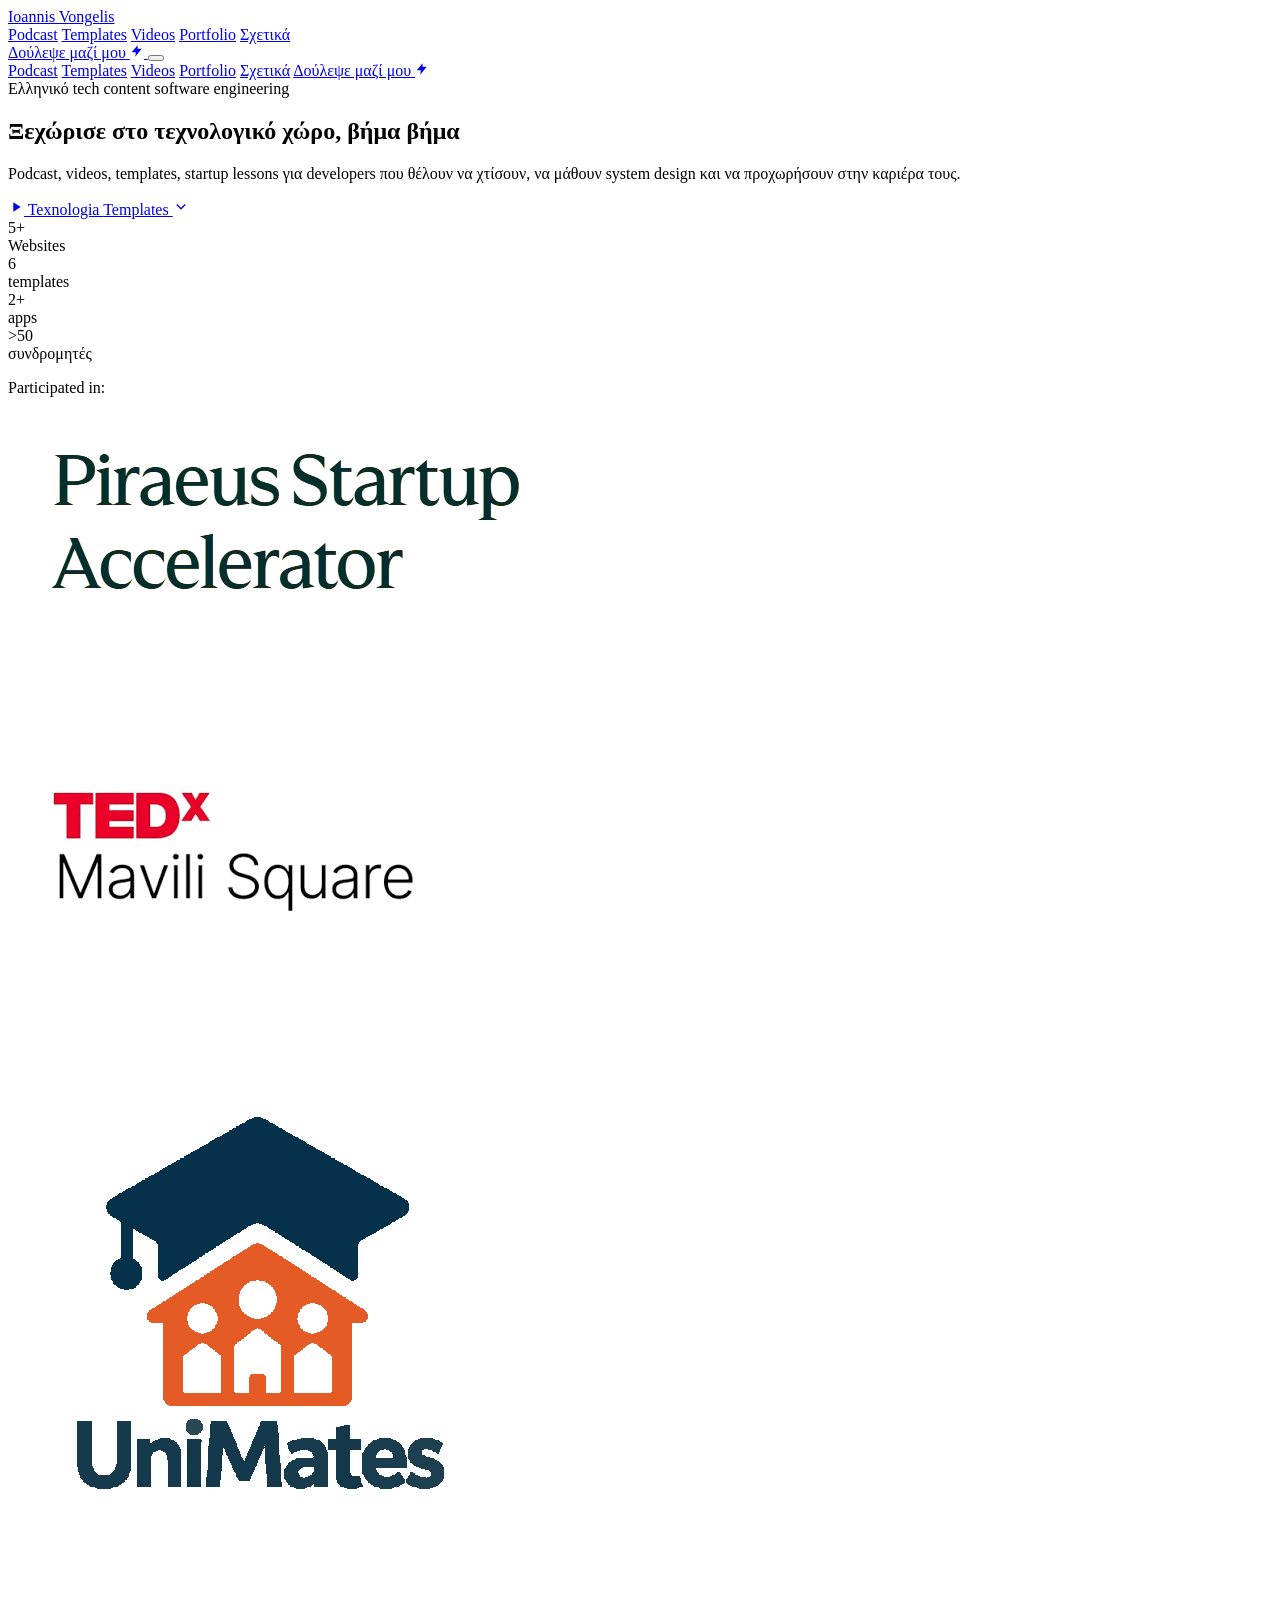
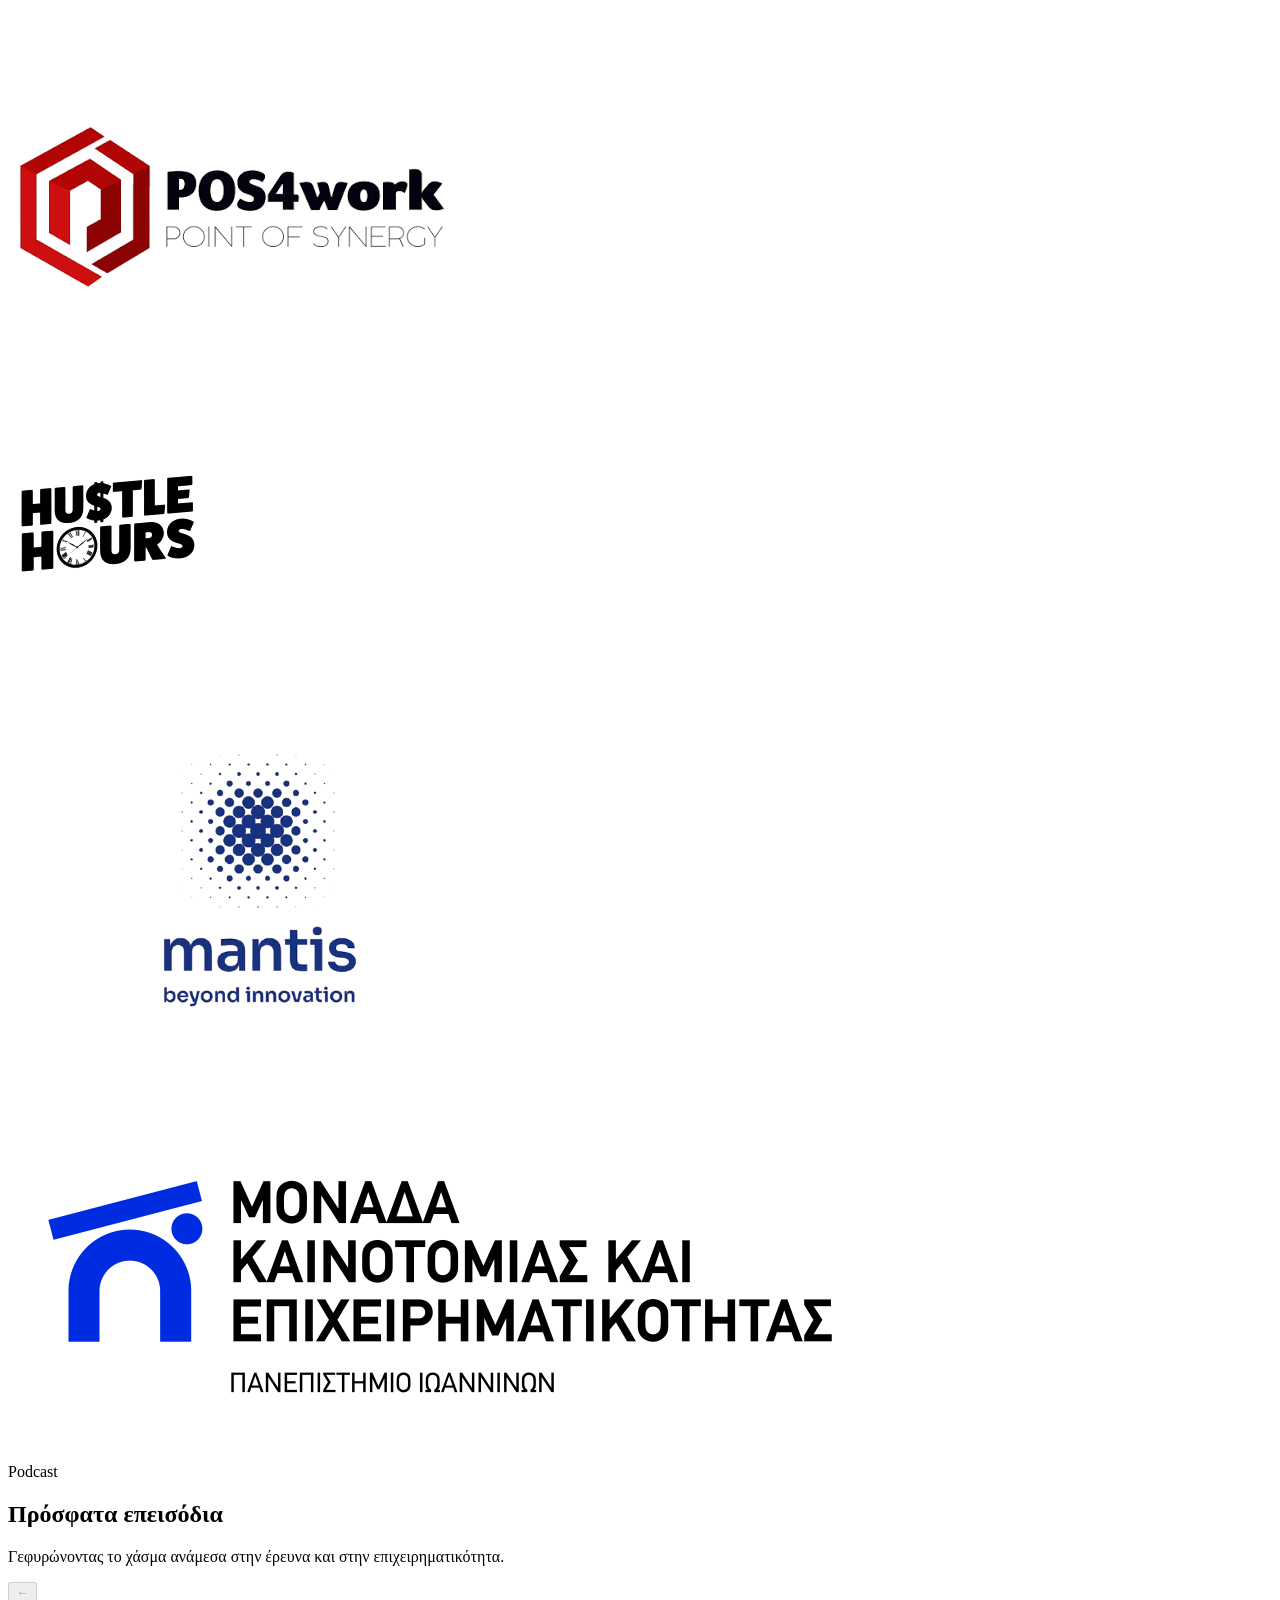
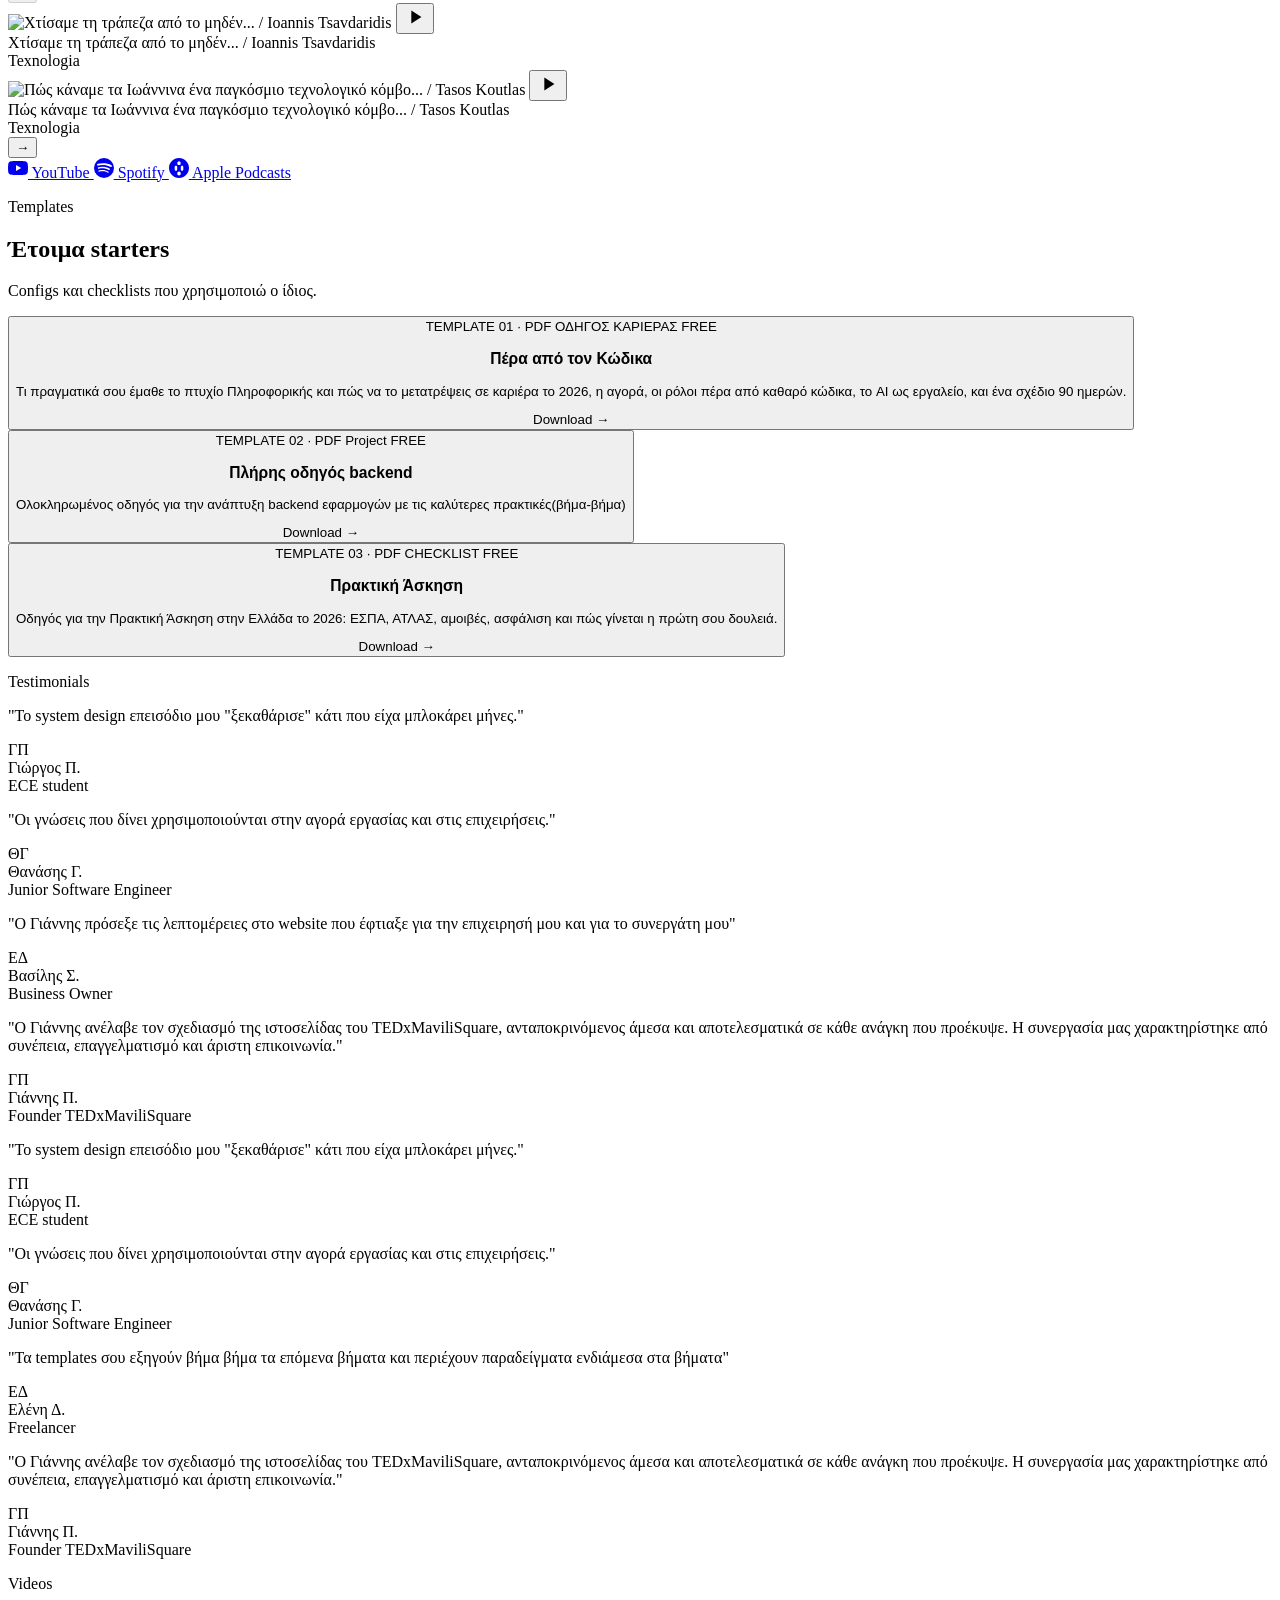
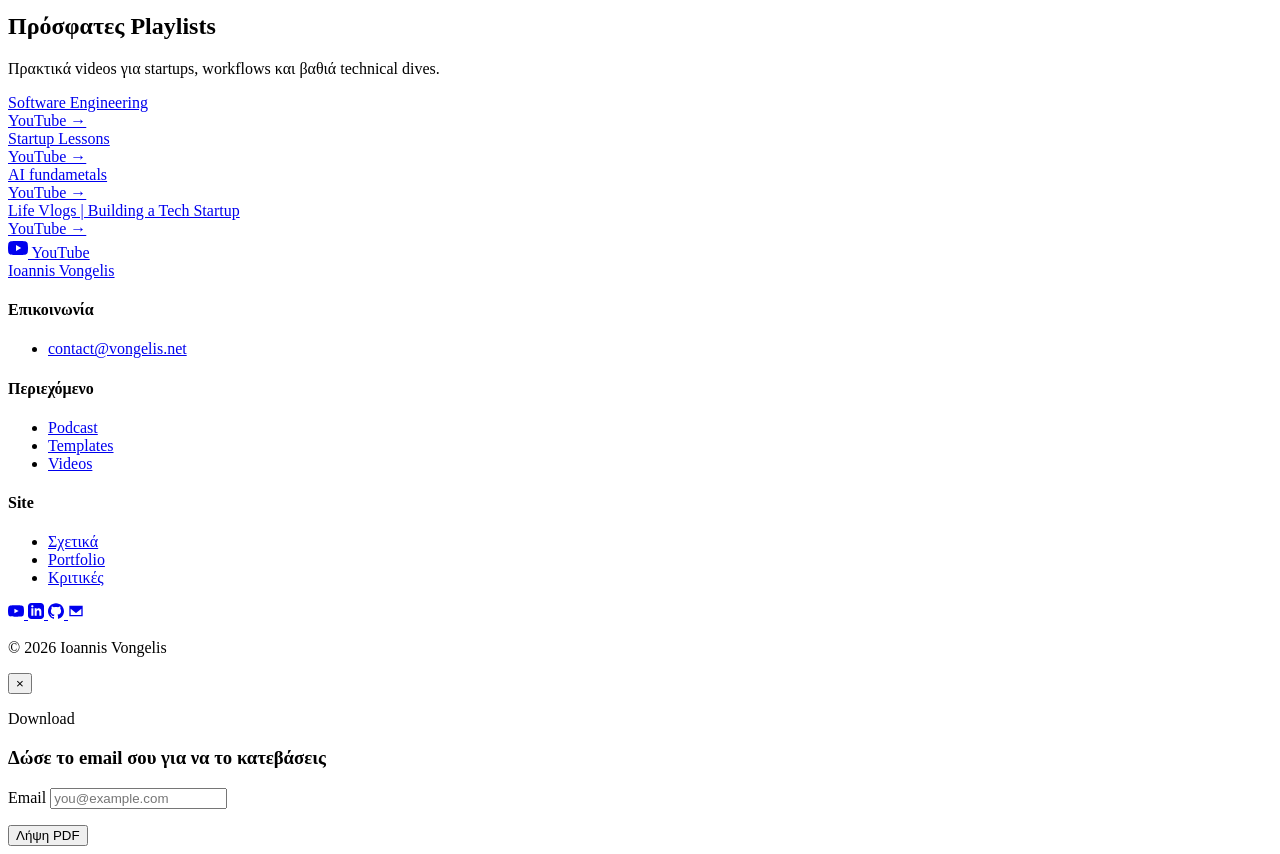
==== commit 04e1f4df: "Change business mitakes of my website" ====
--- a/index.html
+++ b/index.html
@@ -80,13 +80,13 @@
 <main id="top">
 
   <!-- Hero -->
-  <section class="pt-[80px] md:pt-28 pb-[72px] md:pb-[104px] bg-gradient-to-br from-[#EEF3FA] via-[#F8FAFC] to-white border-b border-line">
+    <section class="pt-[80px] md:pt-28 pb-[72px] md:pb-[104px] bg-gradient-to-br from-[#EEF3FA] via-[#F8FAFC] to-white border-b border-line">
     <div class="container">
       <div class="max-w-[860px] mx-auto bg-white border border-line rounded-[20px] shadow-card px-6 sm:px-12 py-9 sm:py-14 text-center">
-        <div class="flex items-center justify-center gap-5 flex-wrap flex-col text-center mb-8 pb-6 border-b border-dashed border-line">
+        <!--<div class="flex items-center justify-center gap-5 flex-wrap flex-col text-center mb-8 pb-6 border-b border-dashed border-line">
           <p class="m-0 text-sm text-muted max-w-[420px] text-center">Χρειάζεσαι <span class="text-blue font-semibold">website</span> ή <span class="text-blue font-semibold">εφαρμογή</span> για την επιχείρησή σου, για τον εαυτό σου; Επικοινώνησε μαζί μου για να το φτιάξουμε μαζί με την ομάδα μου.</p>
           <a href="about.html" class="btn-primary btn-sm">Κλείσε συνάντηση</a>
-        </div>
+        </div> -->
 
         <div class="inline-flex items-center gap-3 pl-4 pr-1.5 py-1.5 border border-line rounded-full mb-6 font-mono text-xs font-medium">
           <span class="text-muted uppercase tracking-wide">Ελληνικό tech content</span>
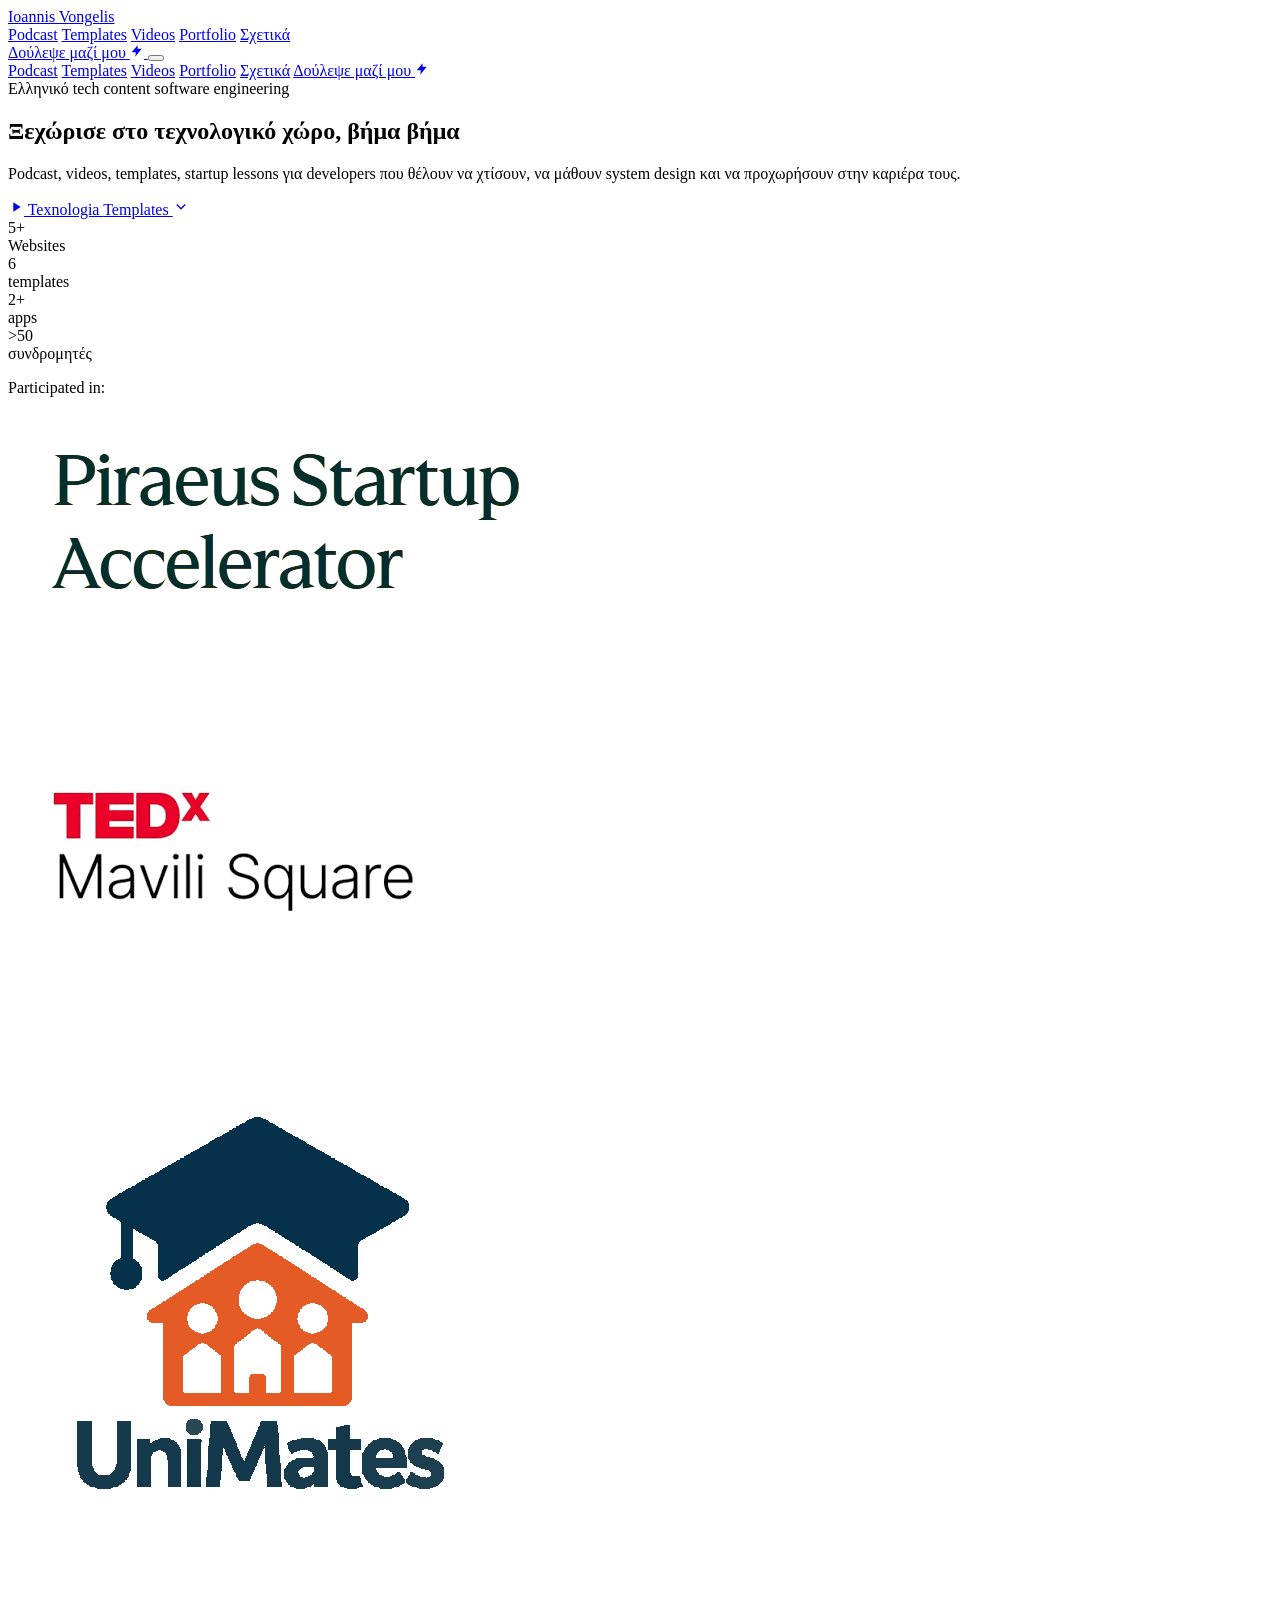
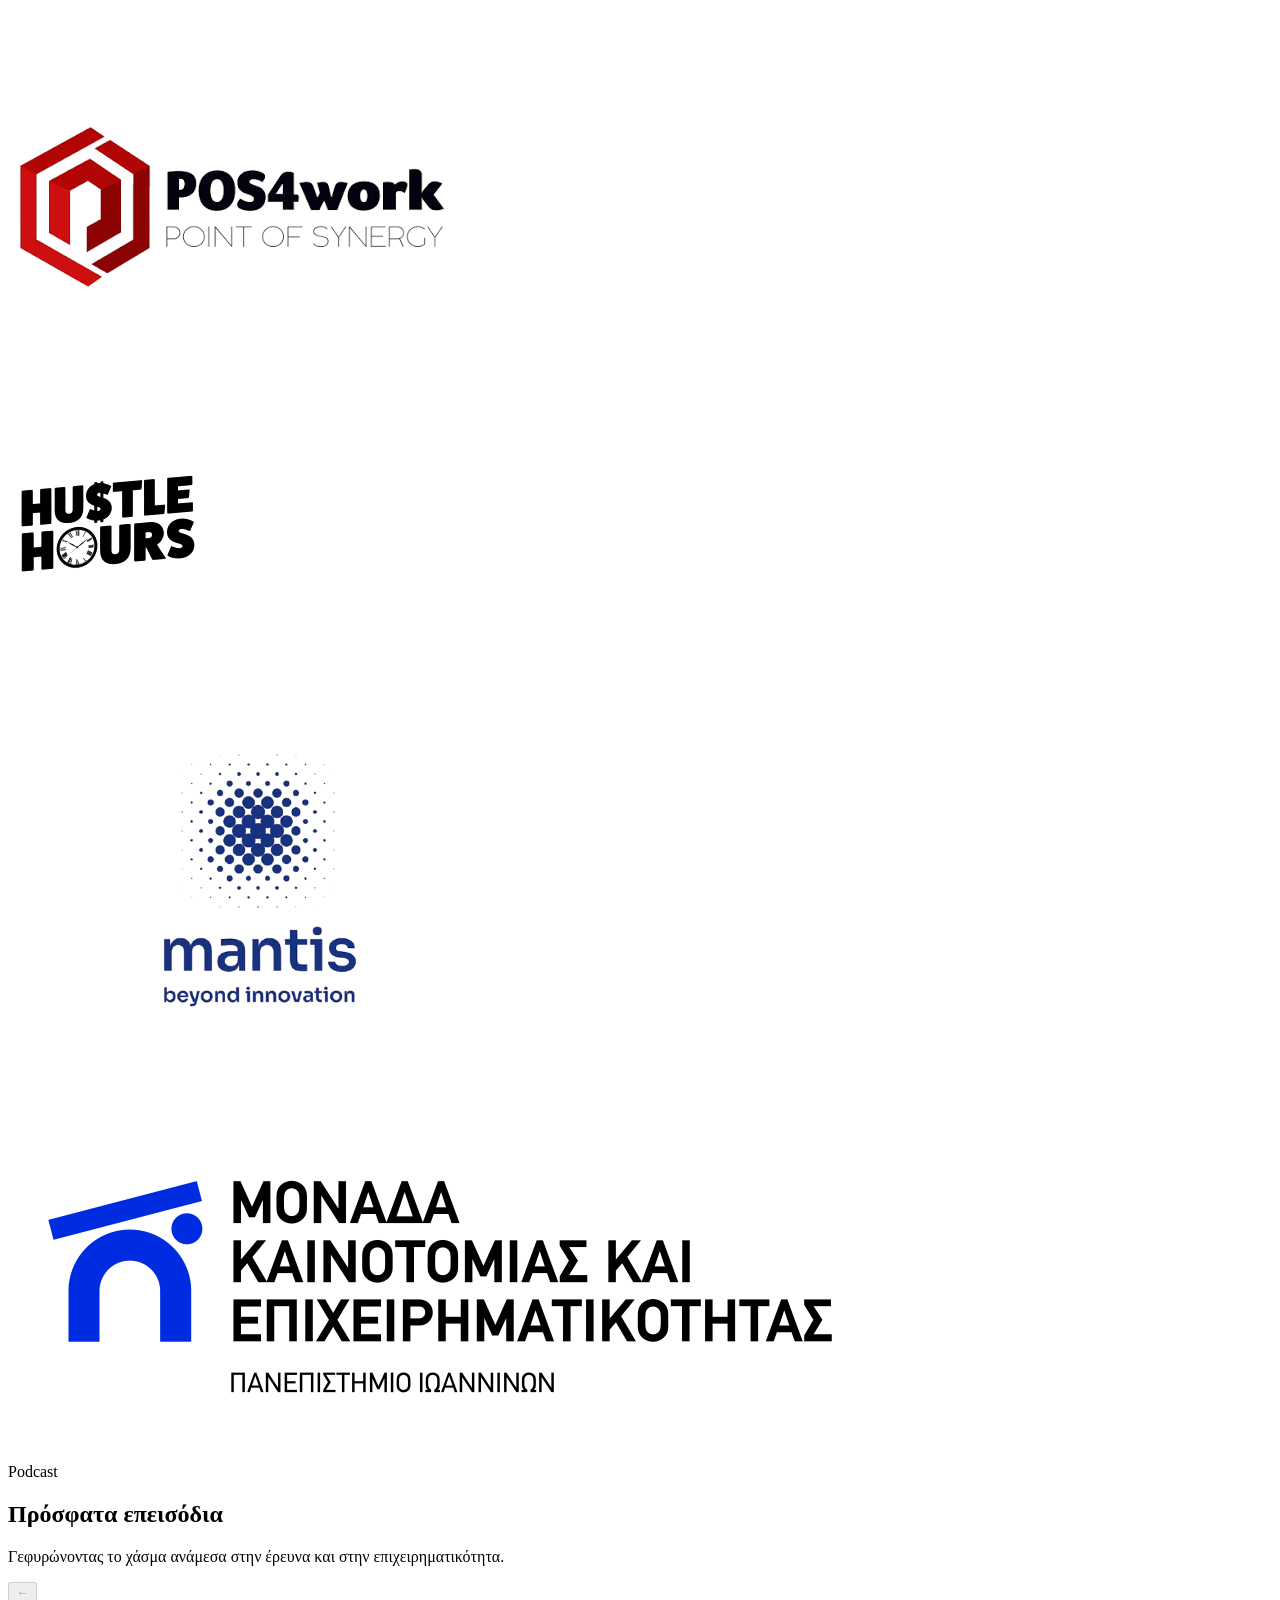
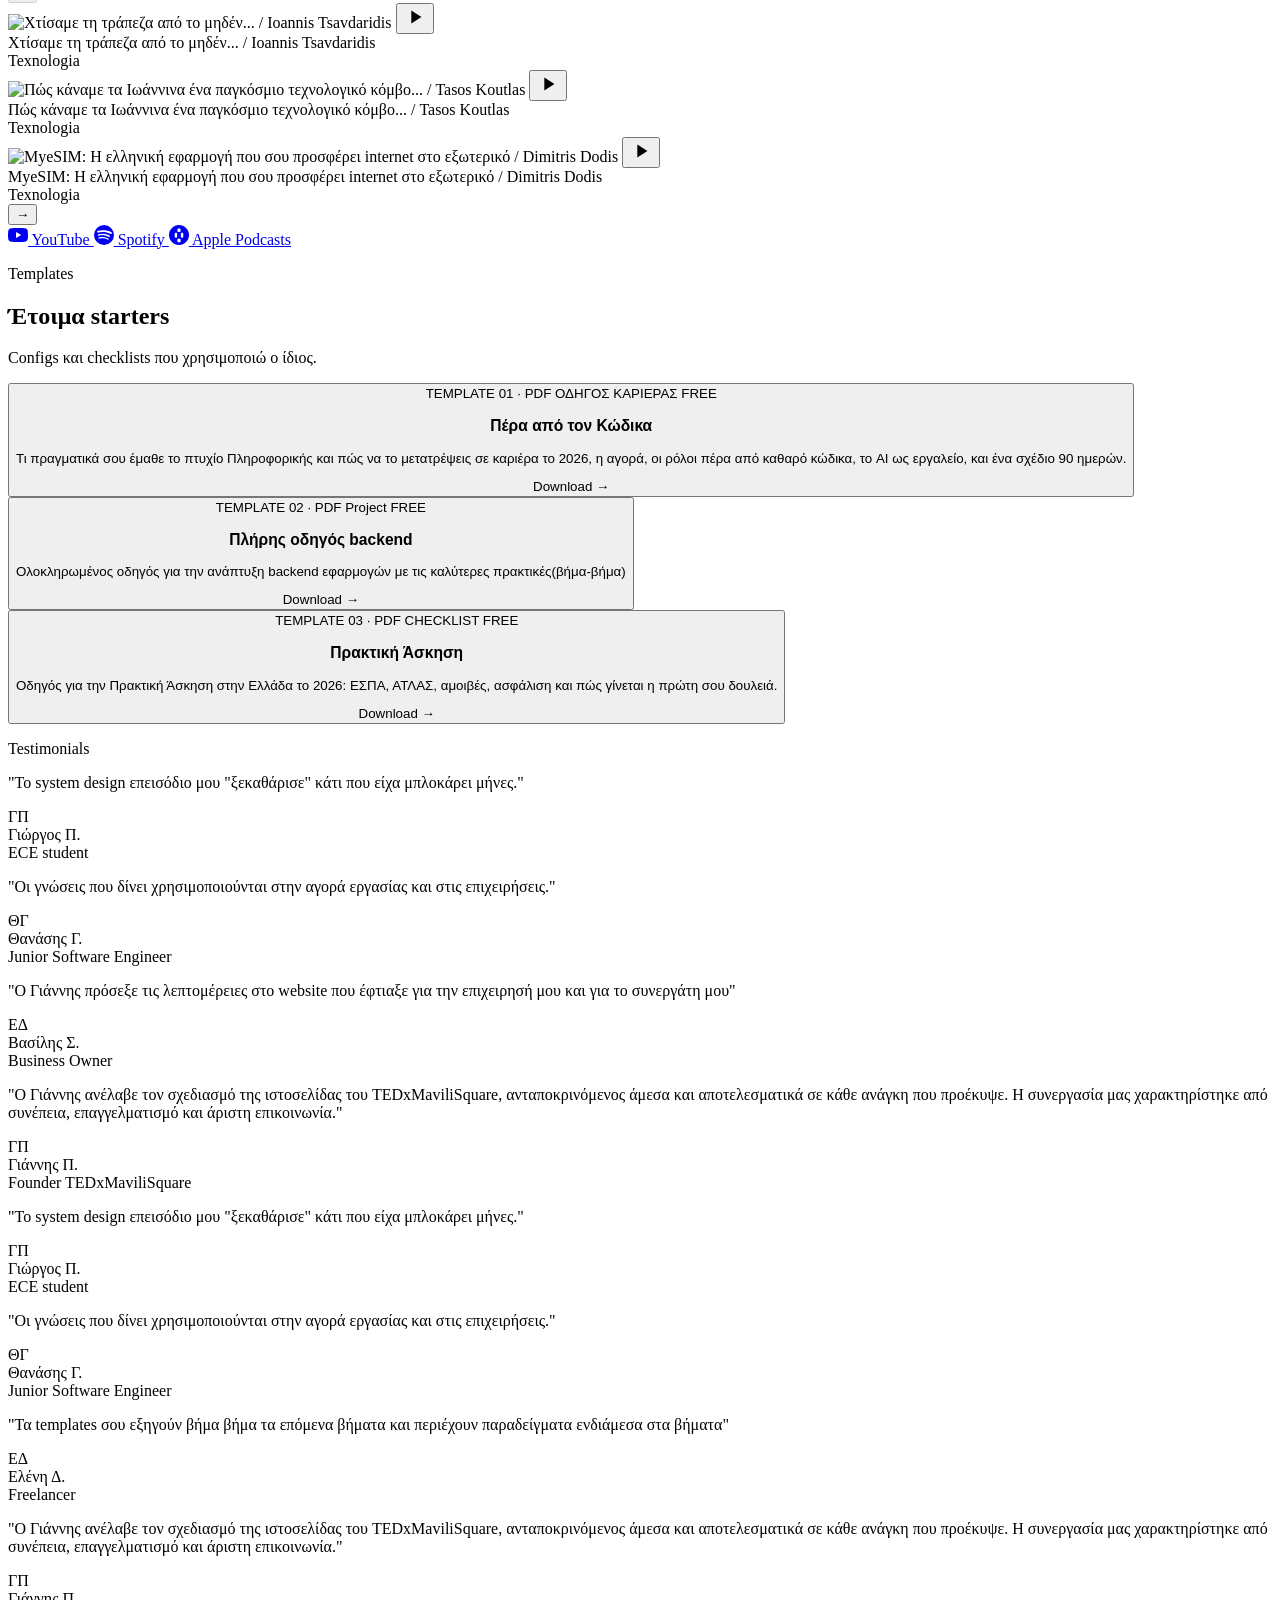
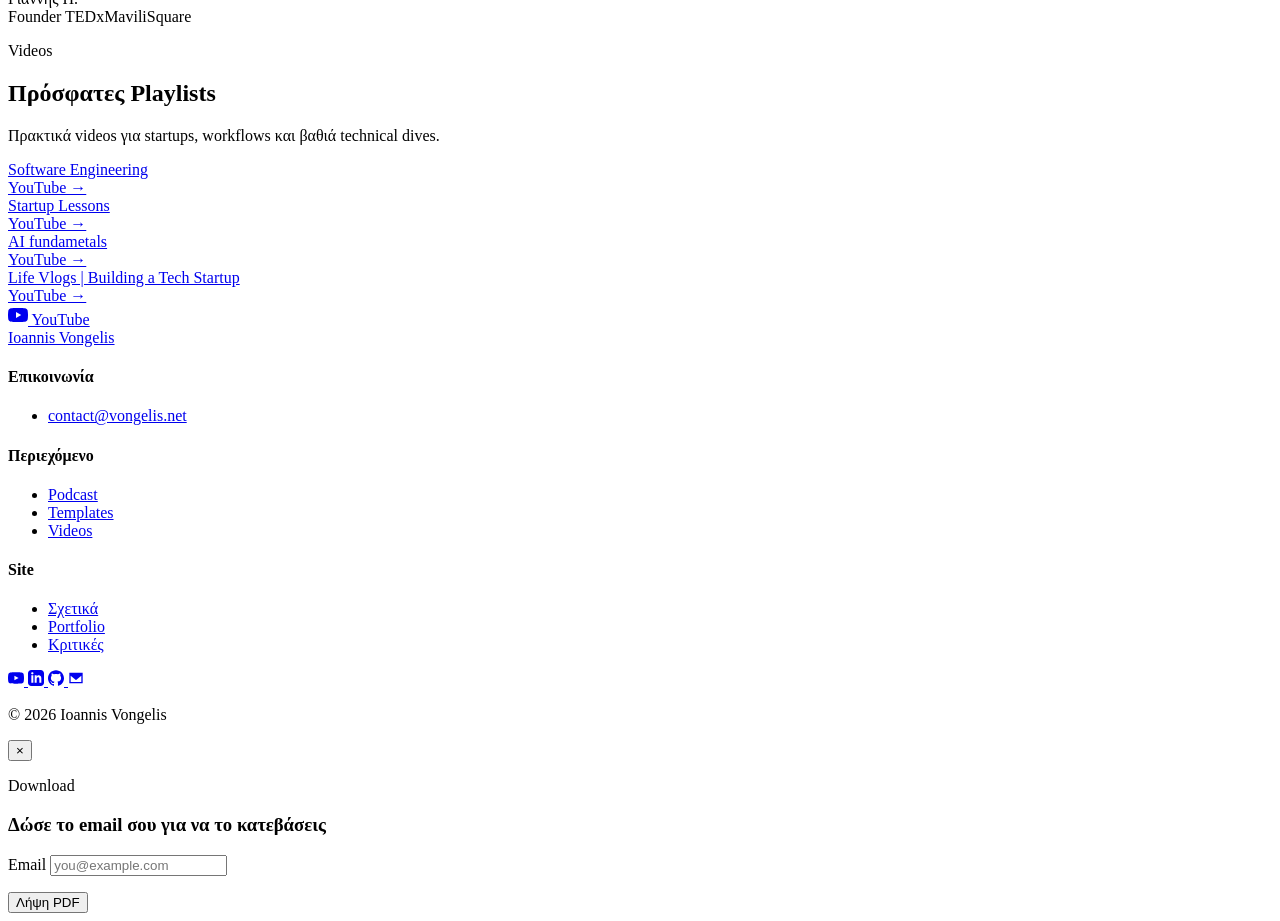
==== commit d901a163: "Add new podcast" ====
--- a/index.html
+++ b/index.html
@@ -186,6 +186,18 @@
                 <div class="font-mono text-[13px] text-muted">Texnologia</div>
               </div>
             </article>
+            <article class="media-slide shrink-0 grow-0 basis-full w-full">
+              <div class="media-video relative w-full aspect-video rounded-[10px] overflow-hidden bg-ink border border-line shadow-card transition-transform duration-200 hover:-translate-y-1.5 active:-translate-y-1.5 hover:shadow-card-hover active:shadow-card-hover" data-video-id="Rz3XQk9jOZI">
+                <img class="w-full h-full object-cover border-0 block" src="https://i.ytimg.com/vi/Rz3XQk9jOZI/hqdefault.jpg" alt="MyeSIM: Η ελληνική εφαρμογή που σου προσφέρει internet στο εξωτερικό / Dimitris Dodis" loading="lazy">
+                <button type="button" class="media-play absolute top-1/2 left-1/2 -translate-x-1/2 -translate-y-1/2 w-16 h-16 rounded-full bg-[rgba(12,24,38,0.75)] text-white border-none flex items-center justify-center transition hover:bg-blue active:bg-blue hover:scale-105 active:scale-105" aria-label="Αναπαραγωγή: MyeSIM: Η ελληνική εφαρμογή που σου προσφέρει internet στο εξωτερικό / Dimitris Dodis">
+                  <svg viewBox="0 0 24 24" width="22" height="22" fill="currentColor" aria-hidden="true"><path d="M8 5v14l11-7z"/></svg>
+                </button>
+              </div>
+              <div class="pt-4">
+                <div class="font-medium text-[15px] mb-1">MyeSIM: Η ελληνική εφαρμογή που σου προσφέρει internet στο εξωτερικό / Dimitris Dodis</div>
+                <div class="font-mono text-[13px] text-muted">Texnologia</div>
+              </div>
+            </article>
           </div>
         </div>
 
@@ -424,7 +436,7 @@
         <div class="mt-7">
           <h4 class="text-[13px] font-mono text-muted uppercase tracking-wide mb-0">Επικοινωνία</h4>
           <ul class="grid gap-2.5 mt-4">
-            <li><a class="text-sm text-ink-2 hover:text-blue active:text-blue transition-colors" href="mailto:contact@vongelis.net">contact@vongelis.net</a></li>
+            <li><a class="text-sm text-ink-2 hover:text-blue active:text-blue transition-colors" href="mailto:johnyvoggelis@gmail.com">contact@vongelis.net</a></li>
           </ul>
         </div>
       </div>
@@ -460,7 +472,7 @@
         <a class="flex items-center justify-center w-9 h-9 rounded-full border border-line text-ink-2 hover:bg-blue active:bg-blue hover:border-blue active:border-blue hover:text-white active:text-white transition-colors" href="https://github.com/JohnVogg" target="_blank" rel="noopener" aria-label="GitHub">
           <svg viewBox="0 0 24 24" width="16" height="16" fill="currentColor" aria-hidden="true"><path d="M12 .297c-6.63 0-12 5.373-12 12 0 5.303 3.438 9.8 8.205 11.385.6.113.82-.258.82-.577 0-.285-.01-1.04-.015-2.04-3.338.724-4.042-1.61-4.042-1.61-.546-1.387-1.333-1.756-1.333-1.756-1.089-.745.084-.729.084-.729 1.205.084 1.84 1.237 1.84 1.237 1.07 1.834 2.809 1.304 3.495.997.108-.775.418-1.305.762-1.605-2.665-.3-5.466-1.332-5.466-5.93 0-1.31.465-2.38 1.235-3.22-.135-.303-.54-1.523.105-3.176 0 0 1.005-.322 3.3 1.23.96-.267 1.98-.399 3-.405 1.02.006 2.04.138 3 .405 2.28-1.552 3.285-1.23 3.285-1.23.645 1.653.24 2.873.12 3.176.765.84 1.23 1.91 1.23 3.22 0 4.61-2.805 5.625-5.475 5.92.42.36.81 1.096.81 2.22 0 1.606-.015 2.896-.015 3.286 0 .315.21.69.825.57C20.565 22.092 24 17.592 24 12.297c0-6.627-5.373-12-12-12"/></svg>
         </a>
-        <a class="flex items-center justify-center w-9 h-9 rounded-full border border-line text-ink-2 hover:bg-blue active:bg-blue hover:border-blue active:border-blue hover:text-white active:text-white transition-colors" href="mailto:contact@vongelis.net" aria-label="Email">
+        <a class="flex items-center justify-center w-9 h-9 rounded-full border border-line text-ink-2 hover:bg-blue active:bg-blue hover:border-blue active:border-blue hover:text-white active:text-white transition-colors" href="mailto:johnyvoggelis@gmail.com" aria-label="Email">
           <svg viewBox="0 0 24 24" width="16" height="16" fill="currentColor" aria-hidden="true"><path d="M2 4h20v16H2V4zm2 2.236V6h.01L12 12.5l7.99-6.5H20v.236l-8 6.507-8-6.507zM4 8.605V18h16V8.605l-7.375 6a1 1 0 0 1-1.25 0L4 8.605z"/></svg>
         </a>
       </div>
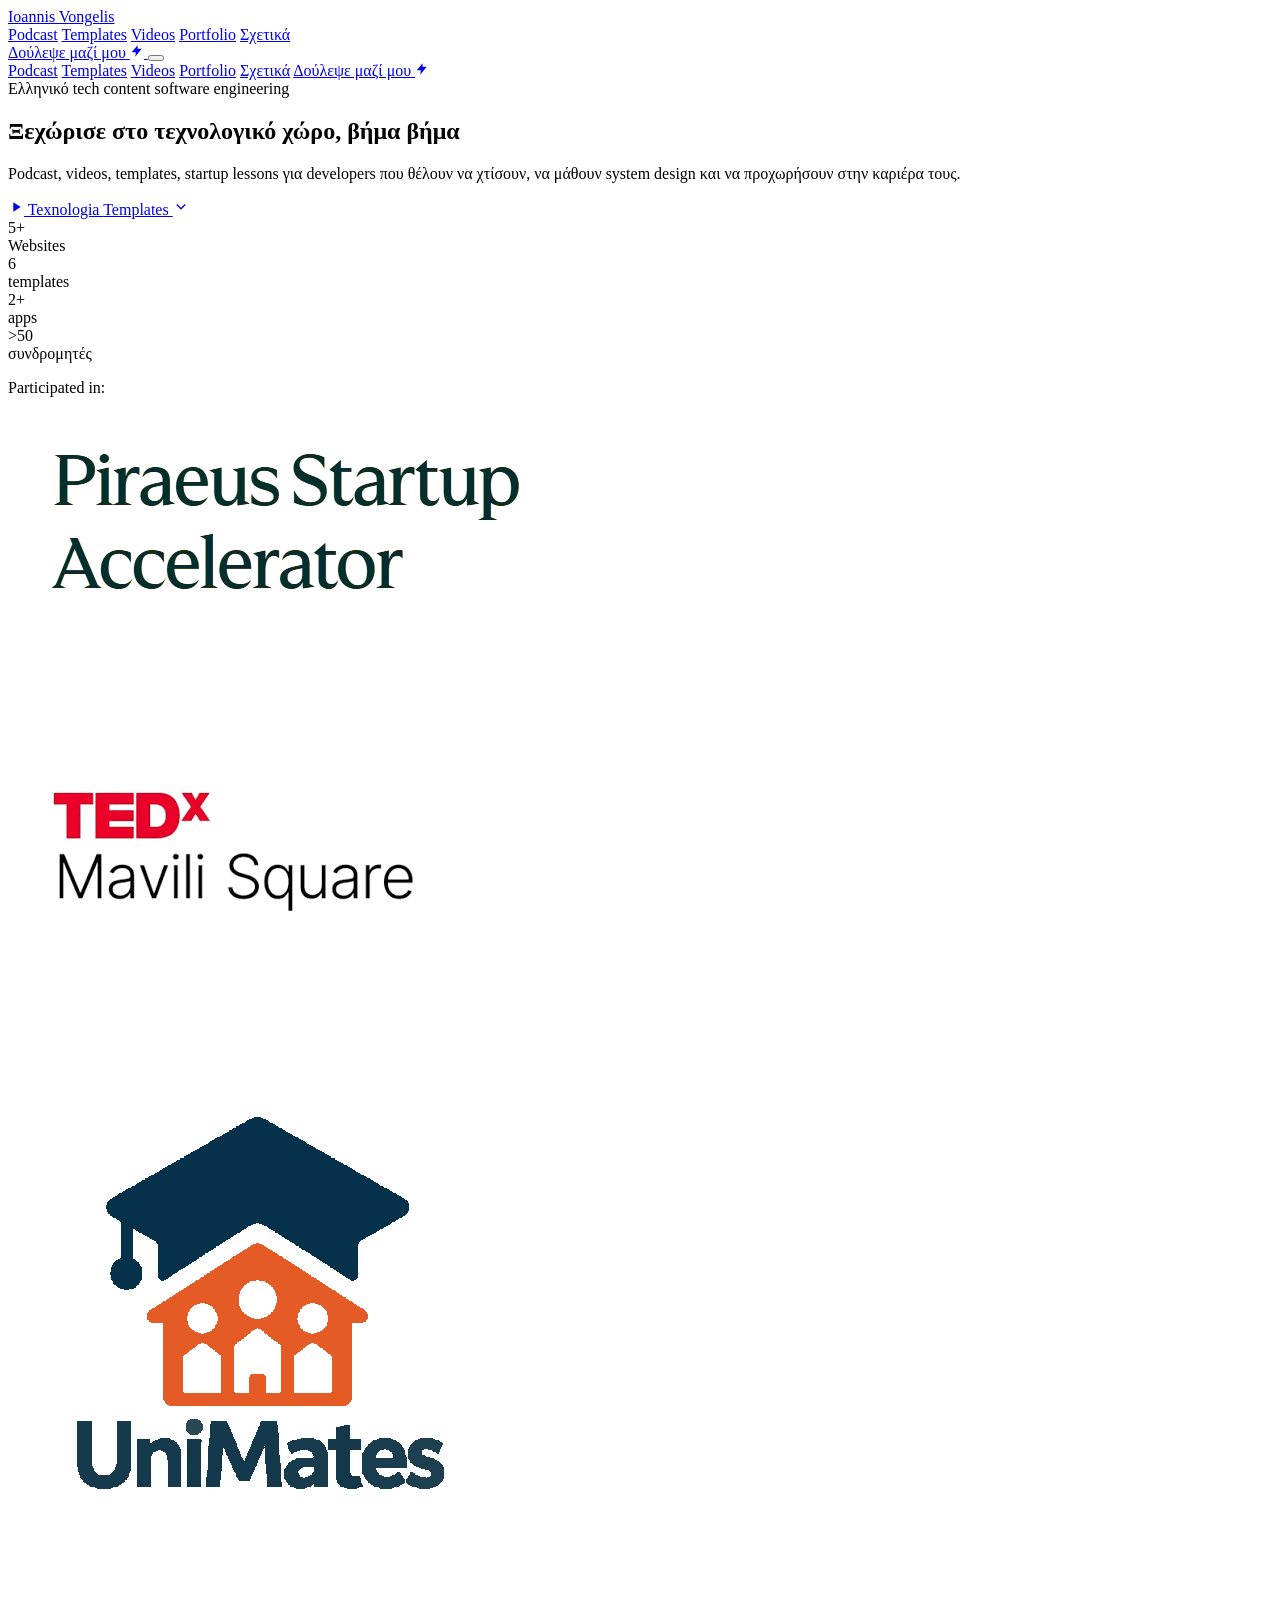
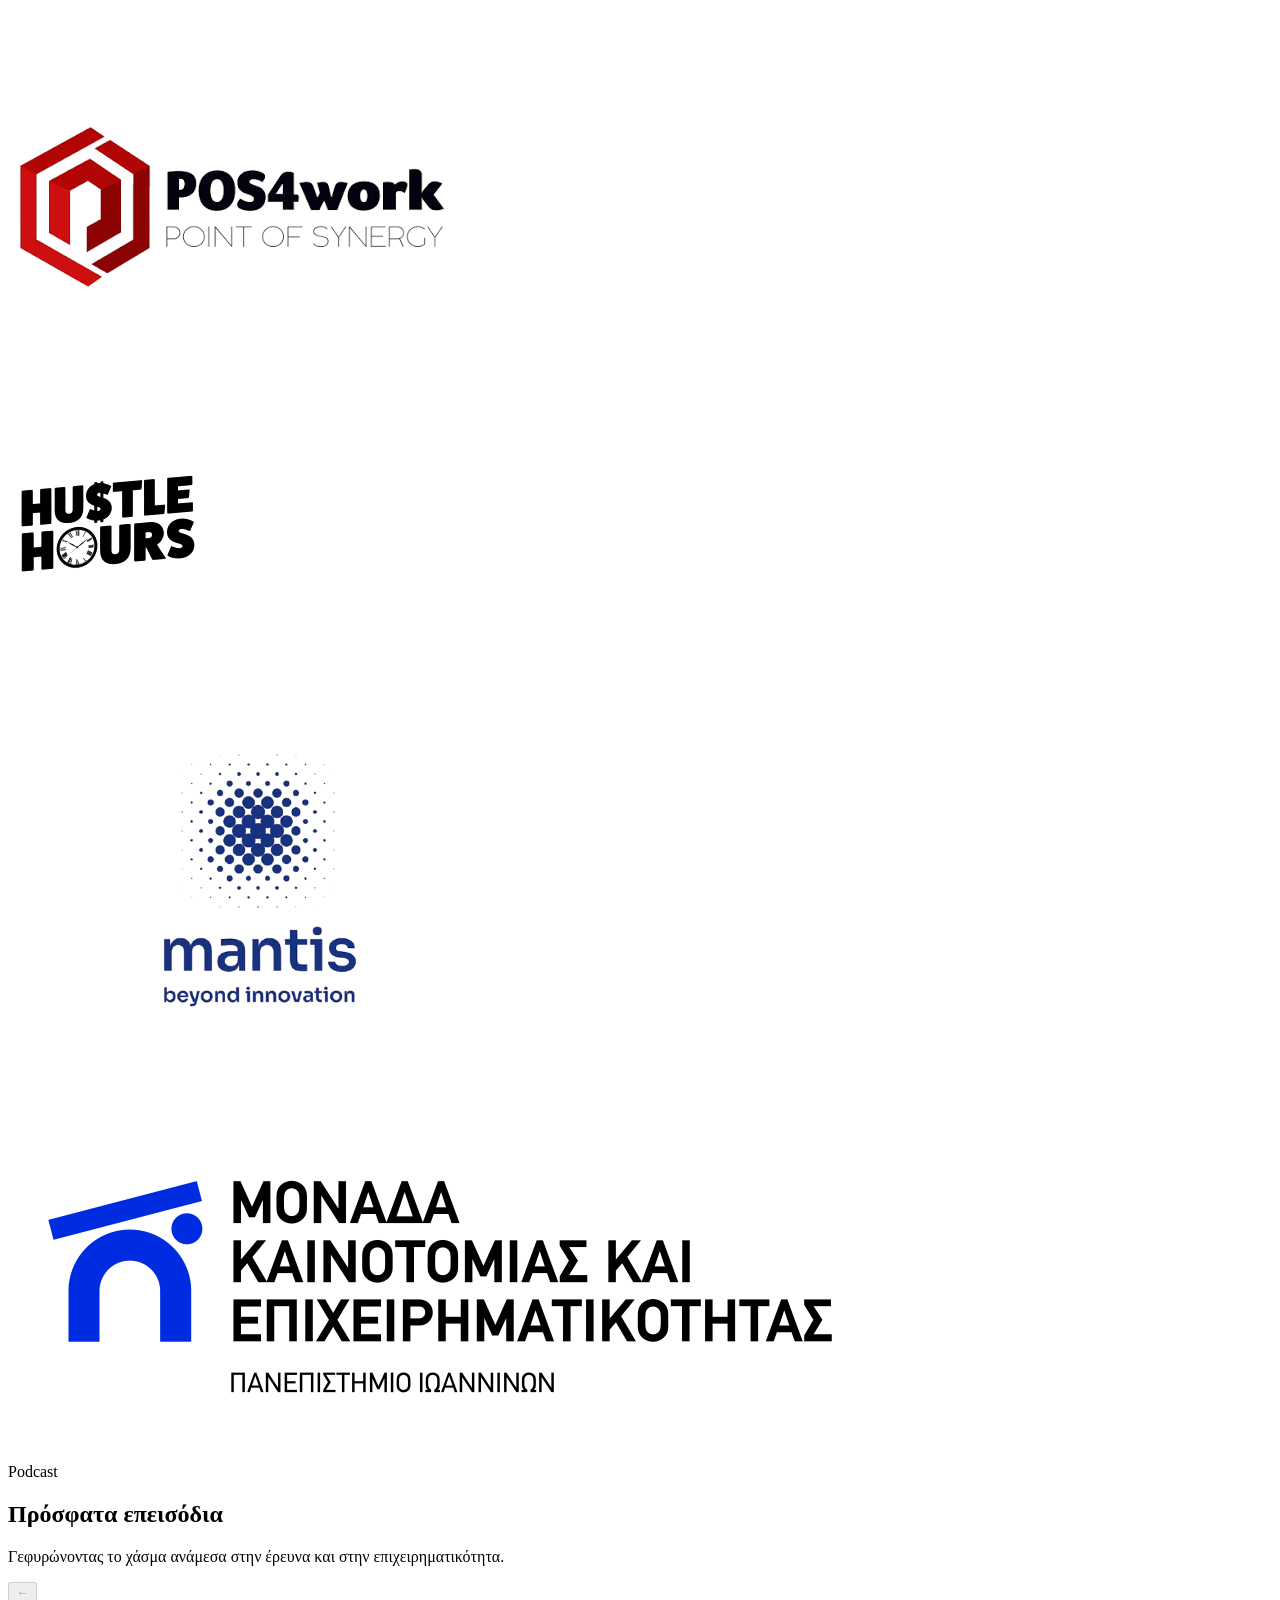
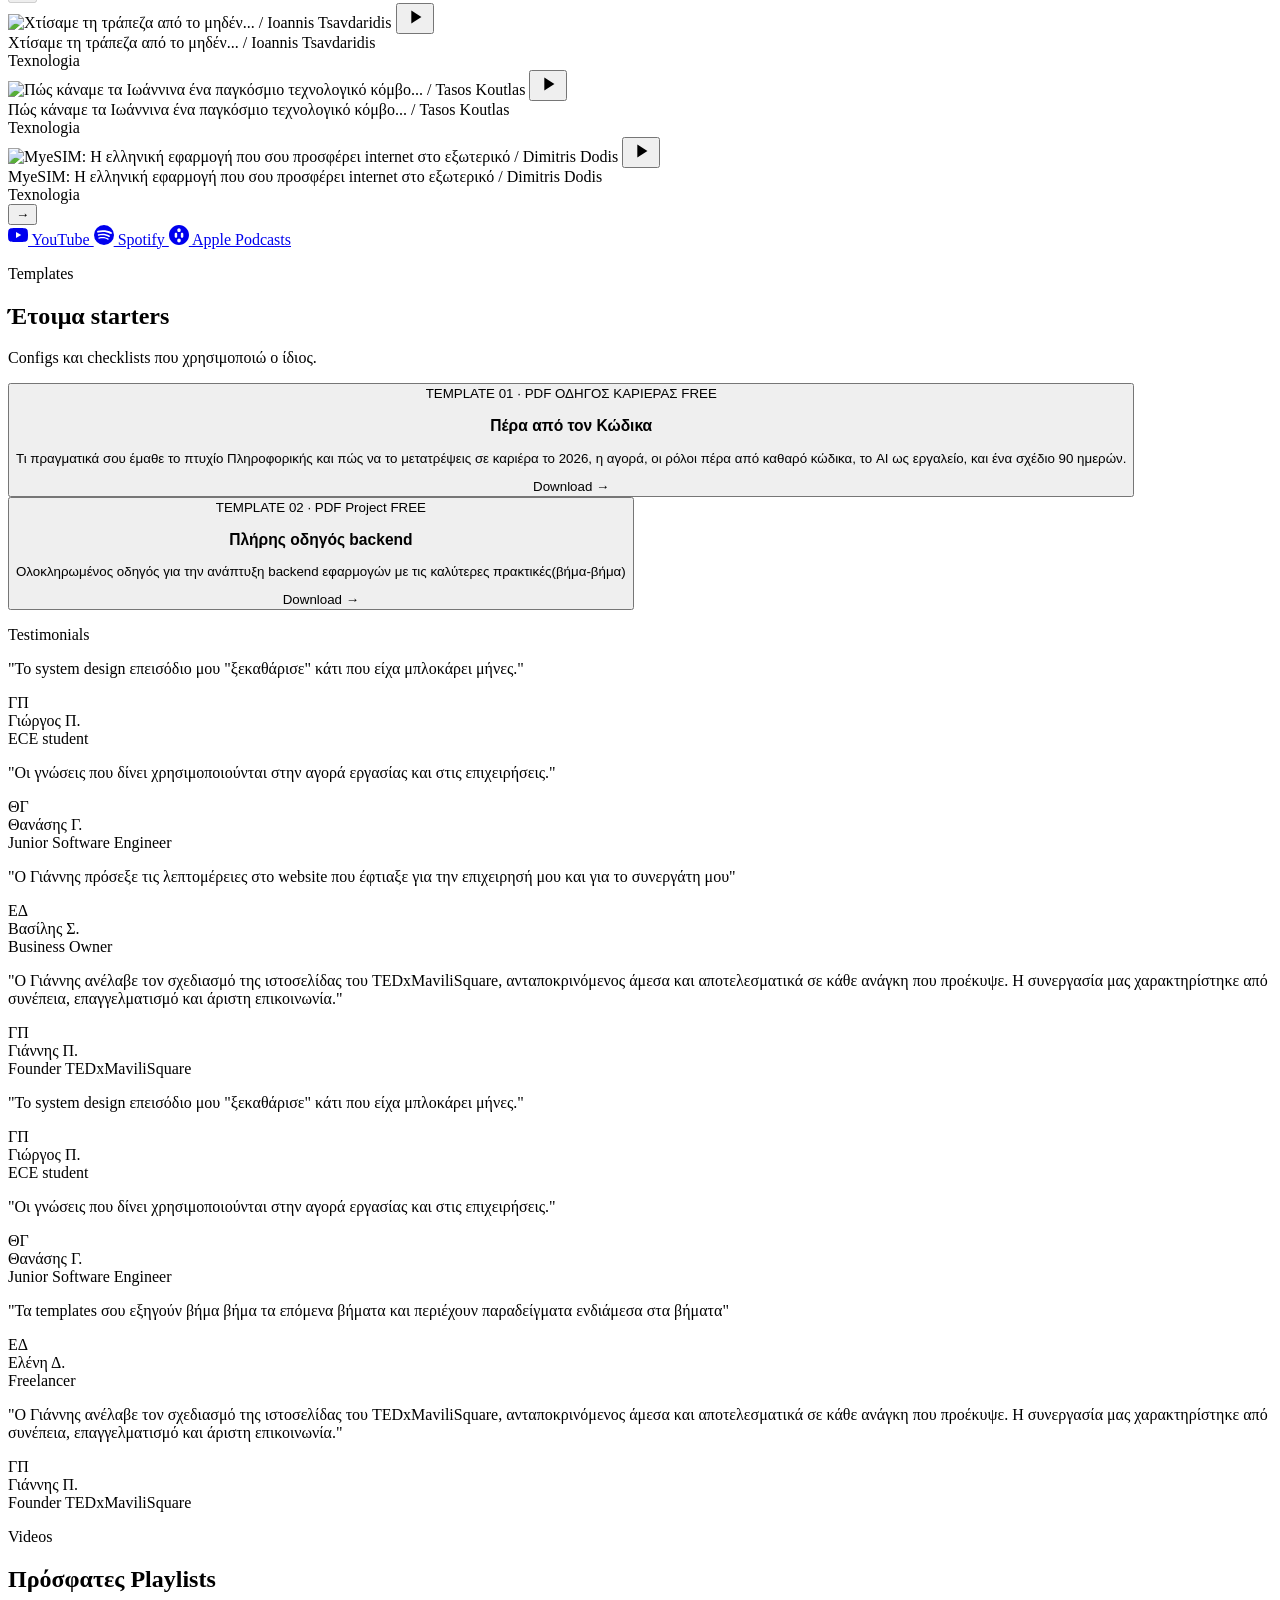
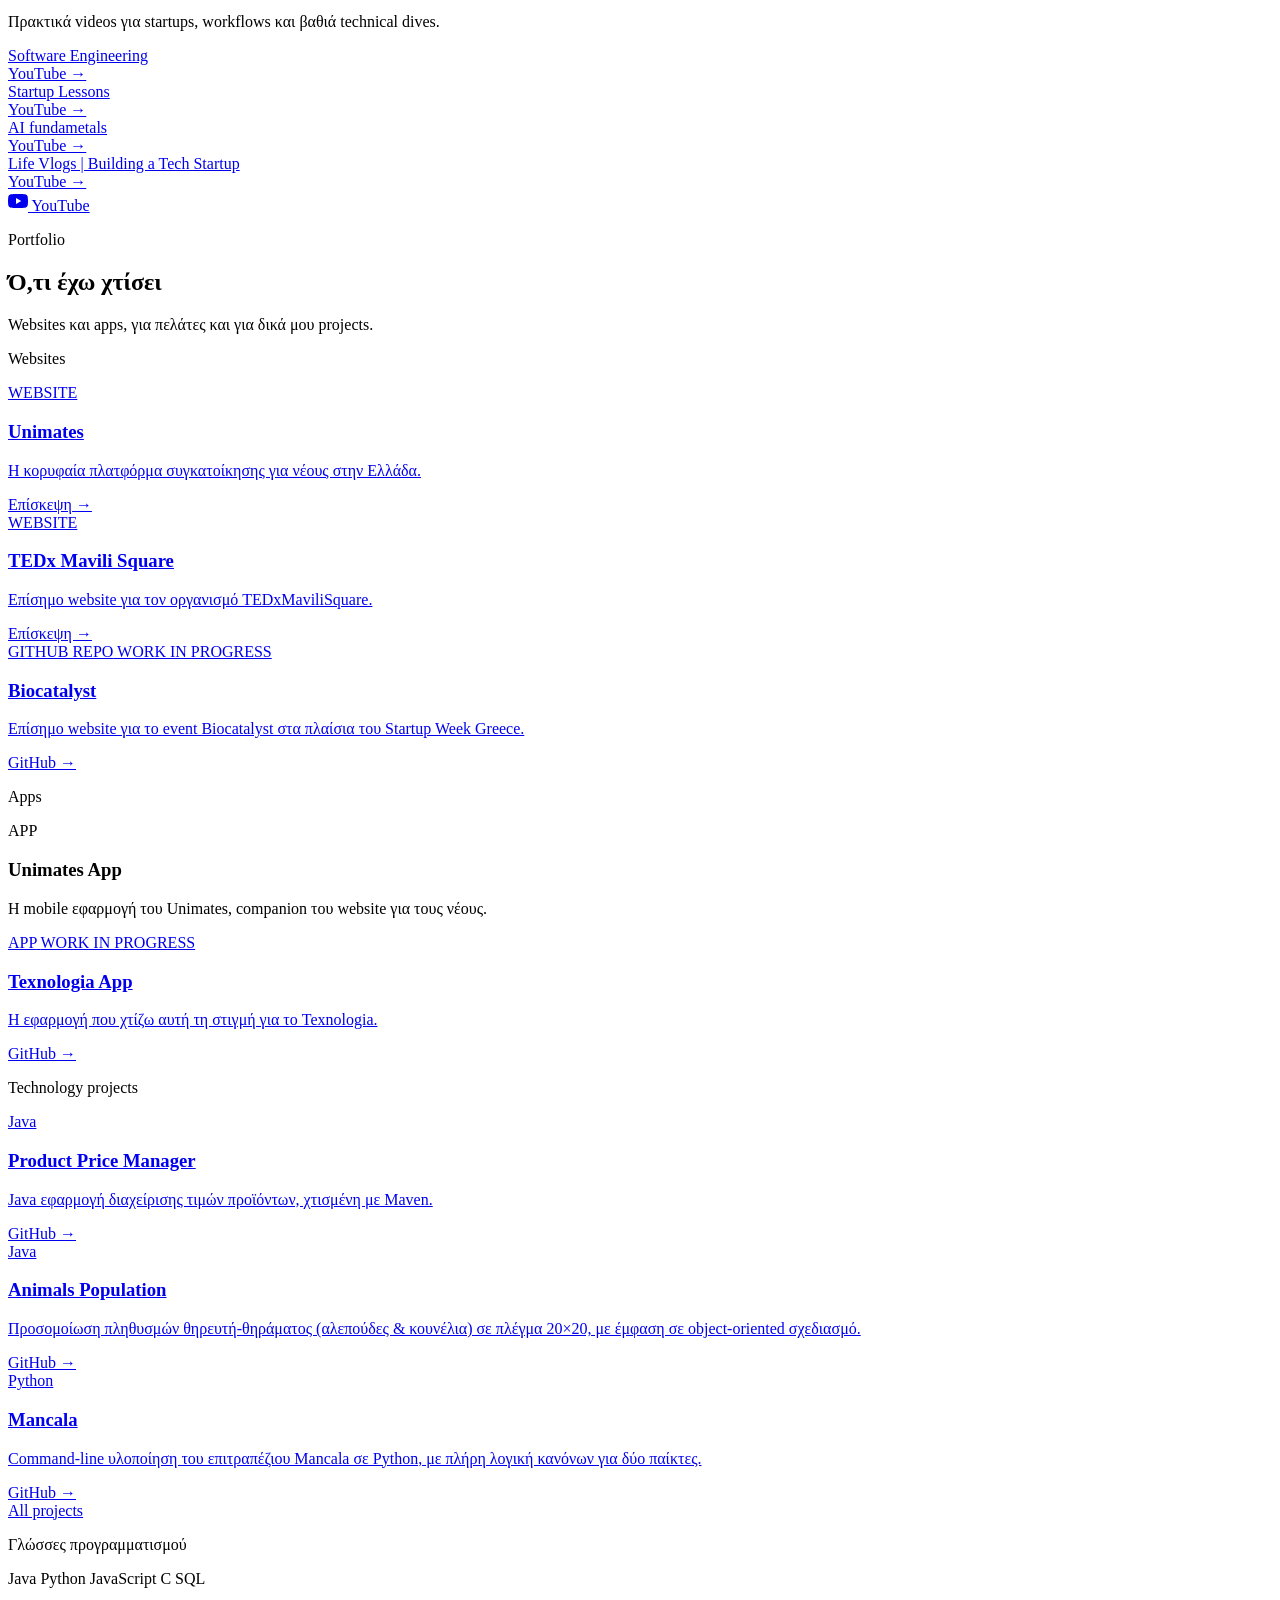
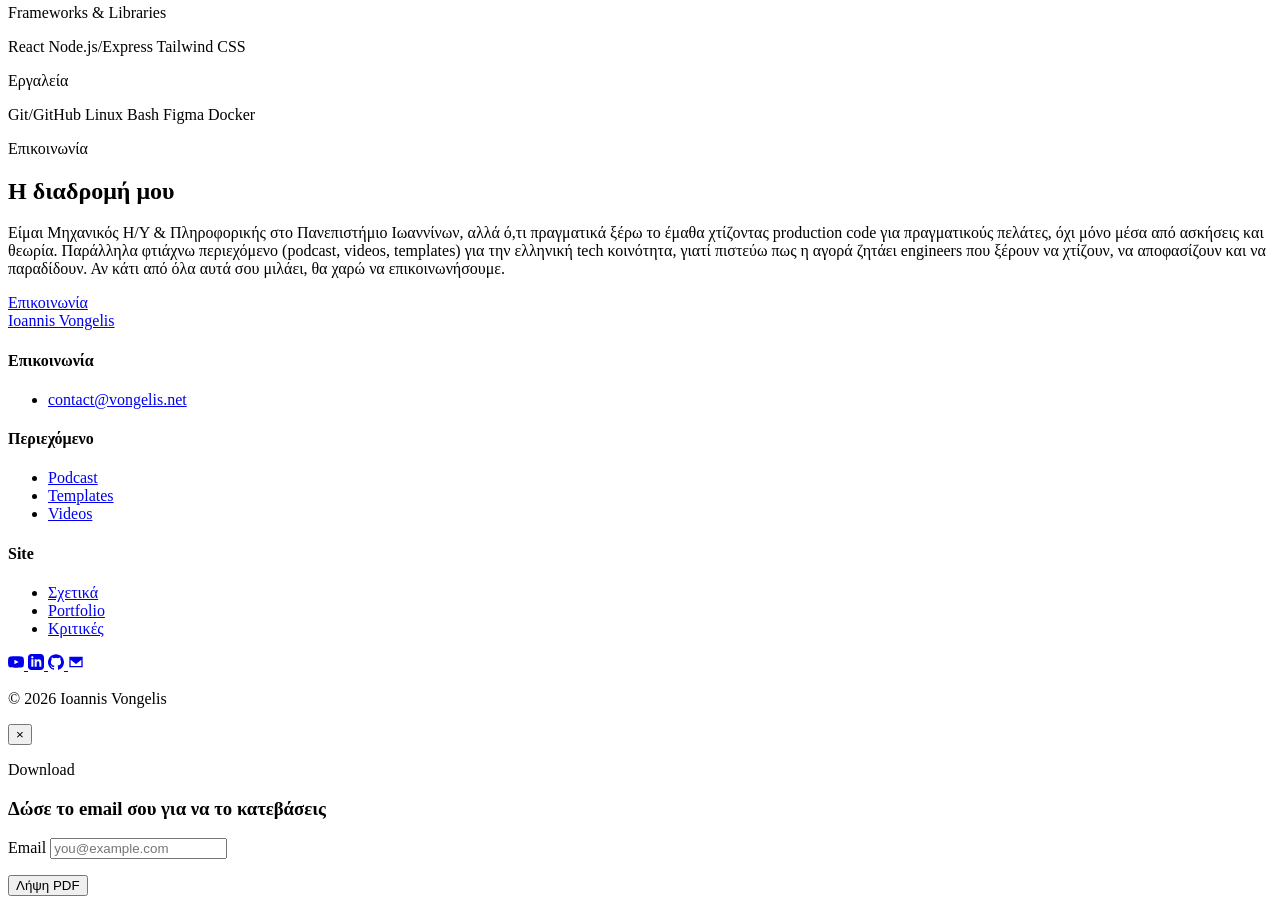
==== commit a5b03872: "Make my website in one page" ====
--- a/index.html
+++ b/index.html
@@ -27,6 +27,8 @@
     .tag-blue { @apply bg-blue-bg text-blue; }
     .tag-green { @apply bg-green-bg text-green; }
     .tag-neutral { @apply bg-paper text-muted border border-line; }
+    .project-card { @apply flex flex-col bg-white border border-line rounded-[10px] p-7 shadow-card transition-transform duration-200 hover:-translate-y-1.5 hover:shadow-card-hover; }
+    .project-card-link { @apply inline-flex items-center gap-2 font-mono text-xs font-semibold tracking-wide uppercase text-ink hover:text-blue transition-colors; }
   }
 </style>
 </head>
@@ -45,12 +47,12 @@
           <a href="#podcast" data-section="podcast" class="nav-link text-[15px] text-ink-2 hover:text-ink active:text-ink transition-colors">Podcast</a>
           <a href="#templates" data-section="templates" class="nav-link text-[15px] text-ink-2 hover:text-ink active:text-ink transition-colors">Templates</a>
           <a href="#videos" data-section="videos" class="nav-link text-[15px] text-ink-2 hover:text-ink active:text-ink transition-colors">Videos</a>
-          <a href="portfolio.html" data-section="portfolio" class="nav-link text-[15px] text-ink-2 hover:text-ink active:text-ink transition-colors">Portfolio</a>
-          <a href="about.html" data-section="about" class="nav-link text-[15px] text-ink-2 hover:text-ink active:text-ink transition-colors">Σχετικά</a>
+          <a href="#portfolio" data-section="portfolio" class="nav-link text-[15px] text-ink-2 hover:text-ink active:text-ink transition-colors">Portfolio</a>
+          <a href="#contact" data-section="contact" class="nav-link text-[15px] text-ink-2 hover:text-ink active:text-ink transition-colors">Σχετικά</a>
         </nav>
 
         <div class="flex items-center gap-3 shrink-0">
-          <a href="about.html" class="btn-primary btn-sm hidden md:inline-flex">
+          <a href="#contact" class="btn-primary btn-sm hidden md:inline-flex">
             Δούλεψε μαζί μου
             <svg viewBox="0 0 24 24" width="14" height="14" fill="currentColor" aria-hidden="true"><path d="M13 2 3 14h7l-1 8 11-14h-7z"/></svg>
           </a>
@@ -66,9 +68,9 @@
         <a href="#podcast" data-section="podcast" class="nav-link py-2.5 text-[15px] text-ink-2 hover:text-ink active:text-ink transition-colors">Podcast</a>
         <a href="#templates" data-section="templates" class="nav-link py-2.5 text-[15px] text-ink-2 hover:text-ink active:text-ink transition-colors">Templates</a>
         <a href="#videos" data-section="videos" class="nav-link py-2.5 text-[15px] text-ink-2 hover:text-ink active:text-ink transition-colors">Videos</a>
-        <a href="portfolio.html" data-section="portfolio" class="nav-link py-2.5 text-[15px] text-ink-2 hover:text-ink active:text-ink transition-colors">Portfolio</a>
-        <a href="about.html" data-section="about" class="nav-link py-2.5 text-[15px] text-ink-2 hover:text-ink active:text-ink transition-colors">Σχετικά</a>
-        <a href="about.html" class="btn-primary btn-sm mt-2 w-full">
+        <a href="#portfolio" data-section="portfolio" class="nav-link py-2.5 text-[15px] text-ink-2 hover:text-ink active:text-ink transition-colors">Portfolio</a>
+        <a href="#contact" data-section="contact" class="nav-link py-2.5 text-[15px] text-ink-2 hover:text-ink active:text-ink transition-colors">Σχετικά</a>
+        <a href="#contact" class="btn-primary btn-sm mt-2 w-full">
           Δούλεψε μαζί μου
           <svg viewBox="0 0 24 24" width="14" height="14" fill="currentColor" aria-hidden="true"><path d="M13 2 3 14h7l-1 8 11-14h-7z"/></svg>
         </a>
@@ -258,19 +260,6 @@
             <span class="inline-flex items-center gap-2 font-mono text-xs font-semibold tracking-wide uppercase text-ink">Download <span aria-hidden="true">→</span></span>
           </div>
         </button>
-
-        <button type="button" data-template-id="praktiki-askisi-ellada-2026" data-template-title="Πρακτική Άσκηση" class="template-download-trigger w-full text-left flex flex-col bg-white border border-line rounded-[10px] p-7 shadow-card transition-transform duration-200 hover:-translate-y-1.5 active:-translate-y-1.5 hover:shadow-card-hover active:shadow-card-hover">
-          <div class="flex flex-wrap gap-2 mb-4">
-            <span class="tag tag-blue">TEMPLATE 03 · PDF</span>
-            <span class="tag tag-neutral">CHECKLISΤ</span>
-            <span class="tag tag-green">FREE</span>
-          </div>
-          <h3 class="text-[19px] mb-2.5">Πρακτική Άσκηση</h3>
-          <p class="text-ink-2 text-sm mb-6 flex-grow">Οδηγός για την Πρακτική Άσκηση στην Ελλάδα το 2026: ΕΣΠΑ, ΑΤΛΑΣ, αμοιβές, ασφάλιση και πώς γίνεται η πρώτη σου δουλειά.</p>
-          <div class="pt-5 border-t border-dashed border-line flex justify-center">
-            <span class="inline-flex items-center gap-2 font-mono text-xs font-semibold tracking-wide uppercase text-ink">Download <span aria-hidden="true">→</span></span>
-          </div>
-        </button>
       </div>
     </div>
   </section>
@@ -420,6 +409,178 @@
           <svg viewBox="0 0 24 24" width="20" height="20" fill="currentColor" aria-hidden="true"><path d="M23.5 6.2a3 3 0 0 0-2.1-2.1C19.5 3.5 12 3.5 12 3.5s-7.5 0-9.4.6A3 3 0 0 0 .5 6.2 31 31 0 0 0 0 12a31 31 0 0 0 .5 5.8 3 3 0 0 0 2.1 2.1c1.9.6 9.4.6 9.4.6s7.5 0 9.4-.6a3 3 0 0 0 2.1-2.1A31 31 0 0 0 24 12a31 31 0 0 0-.5-5.8ZM9.6 15.5v-7l6.3 3.5-6.3 3.5Z"/></svg>
           YouTube
         </a>
+      </div>
+    </div>
+  </section>
+
+  <!-- Portfolio -->
+  <section class="bg-paper border-y border-line py-[72px] md:py-[104px]" id="portfolio">
+    <div class="container">
+      <div class="max-w-[640px] mb-12">
+        <p class="eyebrow">Portfolio</p>
+        <h2 class="text-[32px] mb-3">Ό,τι έχω χτίσει</h2>
+        <p class="text-muted text-base m-0">Websites και apps, για πελάτες και για δικά μου projects.</p>
+      </div>
+
+      <div class="grid grid-cols-1 lg:grid-cols-[2fr_1fr_1fr] gap-10">
+        <div>
+          <p class="eyebrow">Websites</p>
+          <div class="grid gap-6">
+            <a class="project-card" href="https://www.unimates.net/" target="_blank" rel="noopener">
+              <div class="flex flex-wrap gap-2 mb-4">
+                <span class="tag tag-blue">WEBSITE</span>
+              </div>
+              <h3 class="text-[19px] mb-2.5">Unimates</h3>
+              <p class="text-ink-2 text-sm mb-6 flex-grow">H κορυφαία πλατφόρμα συγκατοίκησης για νέους στην Ελλάδα.</p>
+              <div class="pt-5 border-t border-dashed border-line">
+                <span class="project-card-link">Επίσκεψη <span aria-hidden="true">→</span></span>
+              </div>
+            </a>
+
+            <a class="project-card" href="https://tedxmavilisquare.com/" target="_blank" rel="noopener">
+              <div class="flex flex-wrap gap-2 mb-4">
+                <span class="tag tag-blue">WEBSITE</span>
+              </div>
+              <h3 class="text-[19px] mb-2.5">TEDx Mavili Square</h3>
+              <p class="text-ink-2 text-sm mb-6 flex-grow">Επίσημο website για τον οργανισμό TEDxMaviliSquare.</p>
+              <div class="pt-5 border-t border-dashed border-line">
+                <span class="project-card-link">Επίσκεψη <span aria-hidden="true">→</span></span>
+              </div>
+            </a>
+
+            <a class="project-card" href="https://github.com/MorfidisJ/biocatalyst" target="_blank" rel="noopener">
+              <div class="flex flex-wrap gap-2 mb-4">
+                <span class="tag tag-neutral">GITHUB REPO</span>
+                <span class="tag tag-neutral">WORK IN PROGRESS</span>
+              </div>
+              <h3 class="text-[19px] mb-2.5">Biocatalyst</h3>
+              <p class="text-ink-2 text-sm mb-6 flex-grow">Επίσημο website για το event Biocatalyst στα πλαίσια του Startup Week Greece.</p>
+              <div class="pt-5 border-t border-dashed border-line">
+                <span class="project-card-link">GitHub <span aria-hidden="true">→</span></span>
+              </div>
+            </a>
+          </div>
+        </div>
+
+        <div>
+          <p class="eyebrow">Apps</p>
+          <div class="grid gap-6">
+            <article class="project-card">
+              <div class="flex flex-wrap gap-2 mb-4">
+                <span class="tag tag-green">APP</span>
+              </div>
+              <h3 class="text-[19px] mb-2.5">Unimates App</h3>
+              <p class="text-ink-2 text-sm mb-6 flex-grow">Η mobile εφαρμογή του Unimates, companion του website για τους νέους.</p>
+            </article>
+
+            <a class="project-card" href="https://github.com/JohnVogg/Texnologia-App" target="_blank" rel="noopener">
+              <div class="flex flex-wrap gap-2 mb-4">
+                <span class="tag tag-green">APP</span>
+                <span class="tag tag-neutral">WORK IN PROGRESS</span>
+              </div>
+              <h3 class="text-[19px] mb-2.5">Texnologia App</h3>
+              <p class="text-ink-2 text-sm mb-6 flex-grow">Η εφαρμογή που χτίζω αυτή τη στιγμή για το Texnologia.</p>
+              <div class="pt-5 border-t border-dashed border-line">
+                <span class="project-card-link">GitHub <span aria-hidden="true">→</span></span>
+              </div>
+            </a>
+          </div>
+        </div>
+
+        <div>
+          <p class="eyebrow">Technology projects</p>
+          <div class="grid gap-6">
+            <a class="project-card" href="https://github.com/thangiann/ProductPriceManager" target="_blank" rel="noopener">
+              <div class="flex flex-wrap gap-2 mb-4">
+                <span class="tag tag-neutral">Java</span>
+              </div>
+              <h3 class="text-[19px] mb-2.5">Product Price Manager</h3>
+              <p class="text-ink-2 text-sm mb-6 flex-grow">Java εφαρμογή διαχείρισης τιμών προϊόντων, χτισμένη με Maven.</p>
+              <div class="pt-5 border-t border-dashed border-line">
+                <span class="project-card-link">GitHub <span aria-hidden="true">→</span></span>
+              </div>
+            </a>
+
+            <a class="project-card" href="https://github.com/JohnVogg/Animals-Population" target="_blank" rel="noopener">
+              <div class="flex flex-wrap gap-2 mb-4">
+                <span class="tag tag-neutral">Java</span>
+              </div>
+              <h3 class="text-[19px] mb-2.5">Animals Population</h3>
+              <p class="text-ink-2 text-sm mb-6 flex-grow">Προσομοίωση πληθυσμών θηρευτή-θηράματος (αλεπούδες &amp; κουνέλια) σε πλέγμα 20×20, με έμφαση σε object-oriented σχεδιασμό.</p>
+              <div class="pt-5 border-t border-dashed border-line">
+                <span class="project-card-link">GitHub <span aria-hidden="true">→</span></span>
+              </div>
+            </a>
+
+            <a class="project-card" href="https://github.com/JohnVogg/Mancala" target="_blank" rel="noopener">
+              <div class="flex flex-wrap gap-2 mb-4">
+                <span class="tag tag-neutral">Python</span>
+              </div>
+              <h3 class="text-[19px] mb-2.5">Mancala</h3>
+              <p class="text-ink-2 text-sm mb-6 flex-grow">Command-line υλοποίηση του επιτραπέζιου Mancala σε Python, με πλήρη λογική κανόνων για δύο παίκτες.</p>
+              <div class="pt-5 border-t border-dashed border-line">
+                <span class="project-card-link">GitHub <span aria-hidden="true">→</span></span>
+              </div>
+            </a>
+          </div>
+        </div>
+      </div>
+      <div class="flex justify-center mt-10">
+        <a href="https://github.com/JohnVogg" class="btn-primary" target="_blank" rel="noopener">
+          All projects
+        </a>
+      </div>
+
+      <div class="grid grid-cols-1 sm:grid-cols-3 gap-6 mt-16">
+        <div class="project-card">
+          <p class="eyebrow">Γλώσσες προγραμματισμού</p>
+          <div class="flex flex-wrap gap-2 mt-2">
+            <span class="tag tag-neutral">Java</span>
+            <span class="tag tag-neutral">Python</span>
+            <span class="tag tag-neutral">JavaScript</span>
+            <span class="tag tag-neutral">C</span>
+            <span class="tag tag-neutral">SQL</span>
+          </div>
+        </div>
+
+        <div class="project-card">
+          <p class="eyebrow">Frameworks &amp; Libraries</p>
+          <div class="flex flex-wrap gap-2 mt-2">
+            <span class="tag tag-neutral">React</span>
+            <span class="tag tag-neutral">Node.js/Express</span>
+            <span class="tag tag-neutral">Tailwind CSS</span>
+          </div>
+        </div>
+
+        <div class="project-card">
+          <p class="eyebrow">Εργαλεία</p>
+          <div class="flex flex-wrap gap-2 mt-2">
+            <span class="tag tag-neutral">Git/GitHub</span>
+            <span class="tag tag-neutral">Linux Bash</span>
+            <span class="tag tag-neutral">Figma</span>
+            <span class="tag tag-neutral">Docker</span>
+          </div>
+        </div>
+      </div>
+    </div>
+  </section>
+
+  <!-- Contact -->
+  <section class="py-[72px] md:py-[104px]" id="contact">
+    <div class="container">
+      <div class="max-w-[640px] mx-auto text-center mb-10">
+        <p class="eyebrow mx-auto">Επικοινωνία</p>
+      </div>
+
+      <div class="relative max-w-[720px] mx-auto">
+        <div class="absolute inset-0 translate-x-3 translate-y-3 rounded-[24px] bg-blue-bg -z-10" aria-hidden="true"></div>
+        <div class="relative bg-white border border-line rounded-[24px] shadow-card-hover px-6 sm:px-14 py-10 sm:py-14 text-center transition-transform duration-300 hover:-translate-y-1.5">
+          <h2 class="text-[28px] mb-4">Η διαδρομή μου</h2>
+          <p class="text-ink-2 text-[17px] mb-8">Είμαι Μηχανικός Η/Υ &amp; Πληροφορικής στο Πανεπιστήμιο Ιωαννίνων, αλλά ό,τι πραγματικά ξέρω το έμαθα χτίζοντας production code για πραγματικούς πελάτες, όχι μόνο μέσα από ασκήσεις και θεωρία. Παράλληλα φτιάχνω περιεχόμενο (podcast, videos, templates) για την ελληνική tech κοινότητα, γιατί πιστεύω πως η αγορά ζητάει engineers που ξέρουν να χτίζουν, να αποφασίζουν και να παραδίδουν. Αν κάτι από όλα αυτά σου μιλάει, θα χαρώ να επικοινωνήσουμε.</p>
+          <a href="https://calendar.app.google/jWQGfPvY6pPS8rav9" class="btn-primary" target="_blank" rel="noopener">
+            Επικοινωνία
+          </a>
+        </div>
       </div>
     </div>
   </section>
@@ -453,8 +614,8 @@
         <div>
           <h4 class="text-[13px] font-mono text-muted uppercase tracking-wide mb-4">Site</h4>
           <ul class="grid gap-2.5">
-            <li><a class="text-sm text-ink-2 hover:text-blue active:text-blue transition-colors" href="about.html">Σχετικά</a></li>
-            <li><a class="text-sm text-ink-2 hover:text-blue active:text-blue transition-colors" href="portfolio.html">Portfolio</a></li>
+            <li><a class="text-sm text-ink-2 hover:text-blue active:text-blue transition-colors" href="#contact">Σχετικά</a></li>
+            <li><a class="text-sm text-ink-2 hover:text-blue active:text-blue transition-colors" href="#portfolio">Portfolio</a></li>
             <li><a class="text-sm text-ink-2 hover:text-blue active:text-blue transition-colors" href="#testimonials">Κριτικές</a></li>
           </ul>
         </div>
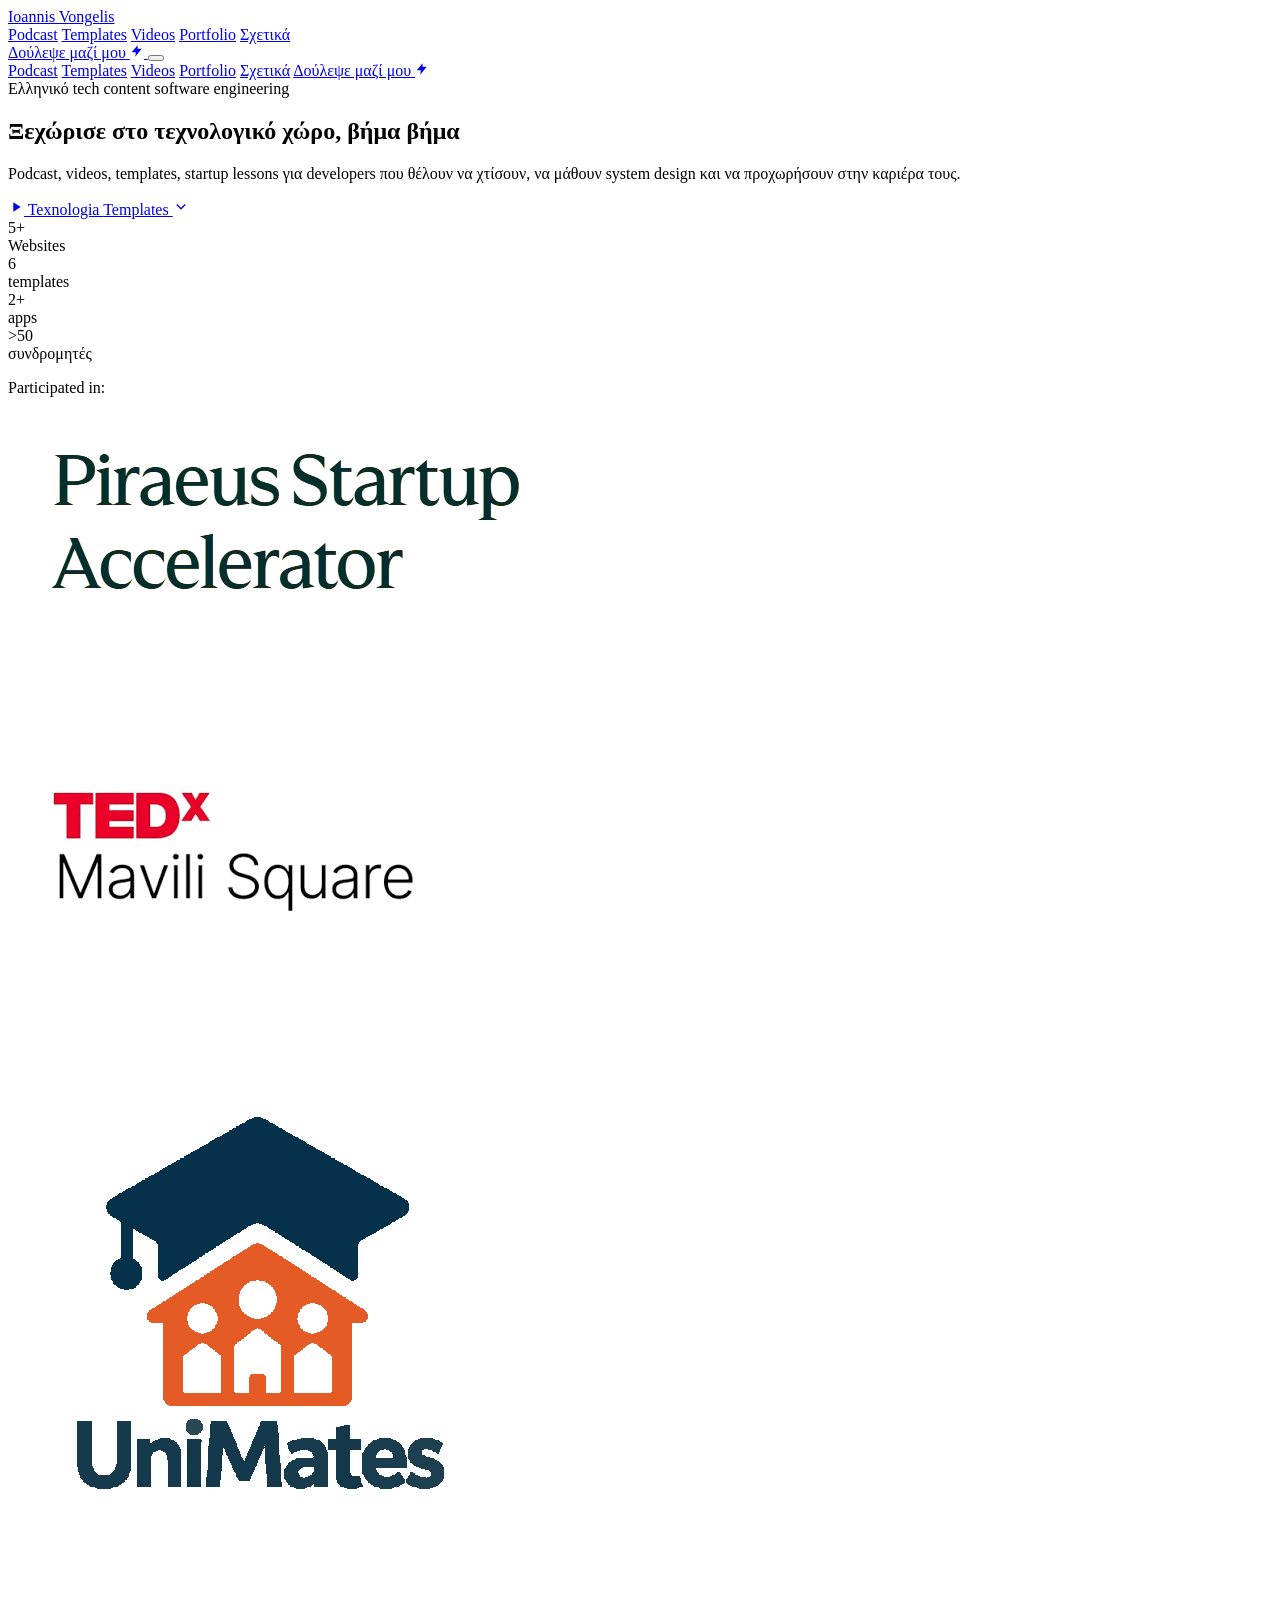
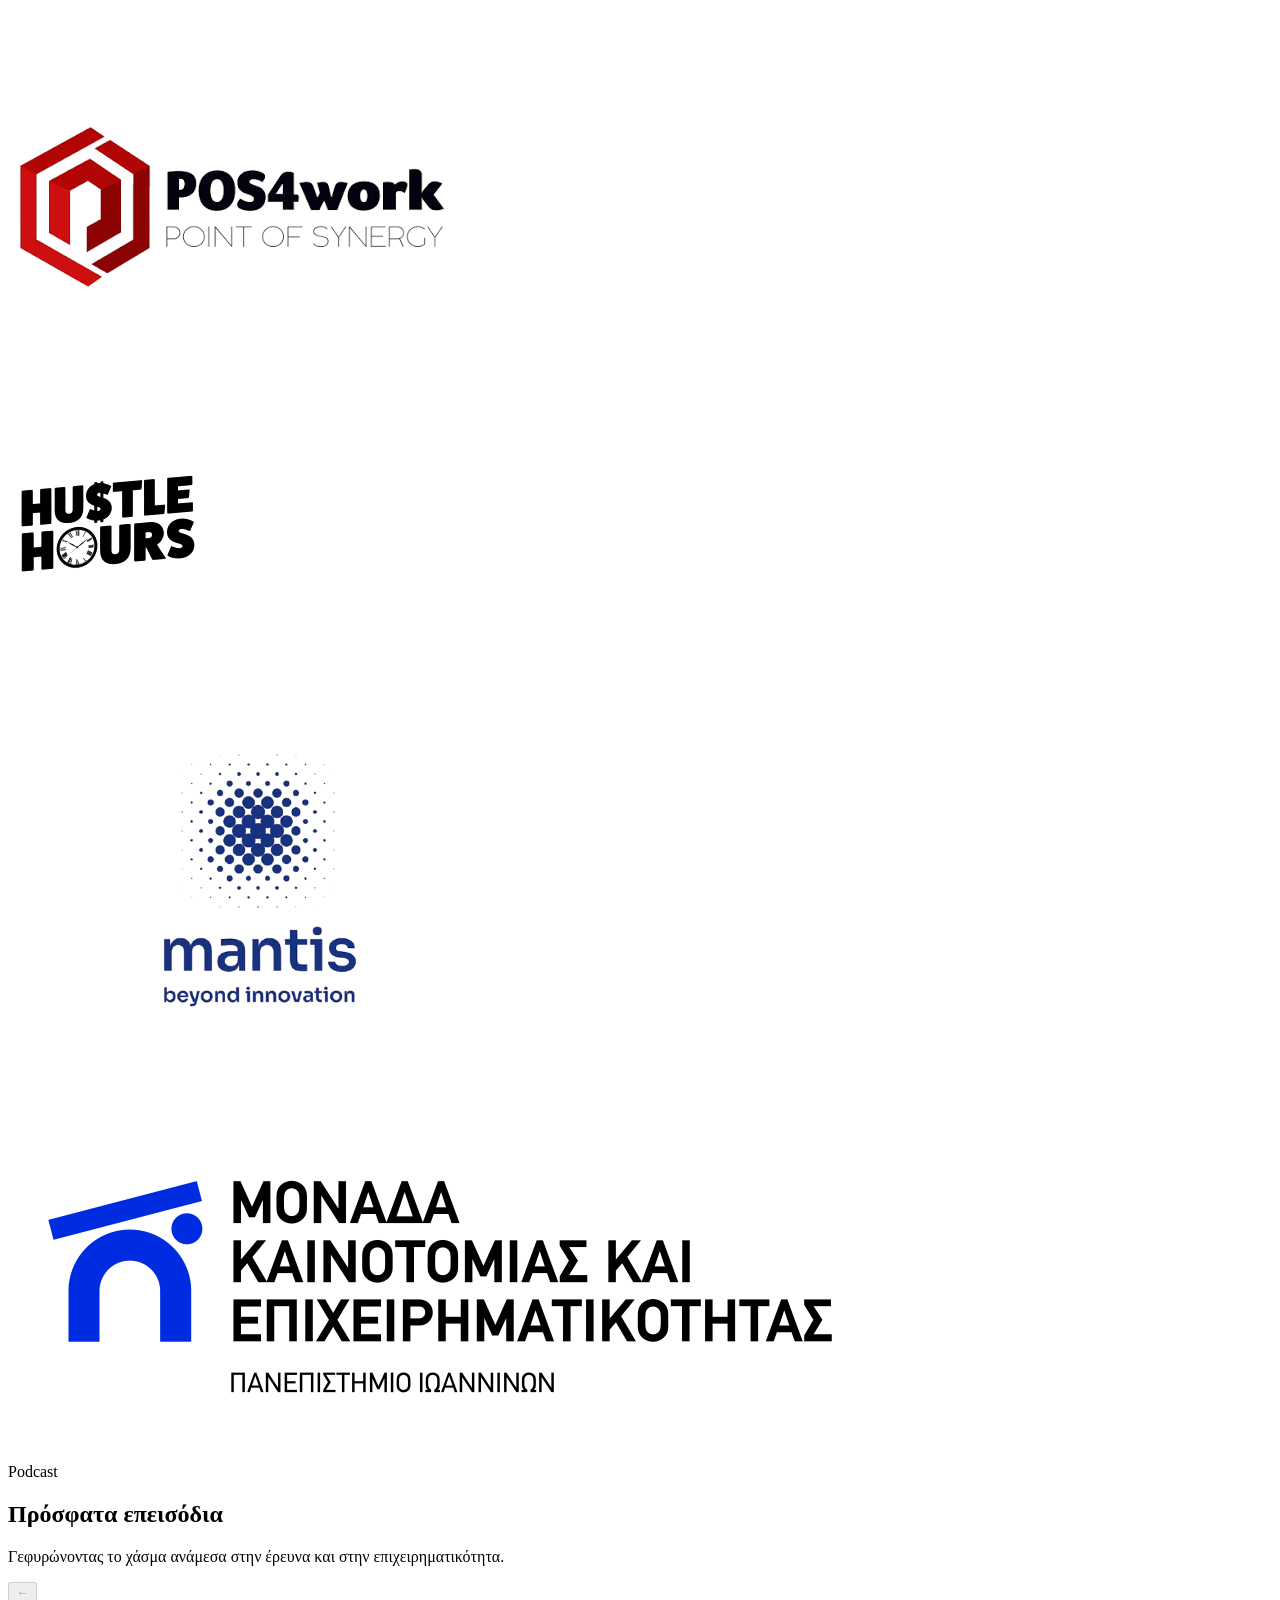
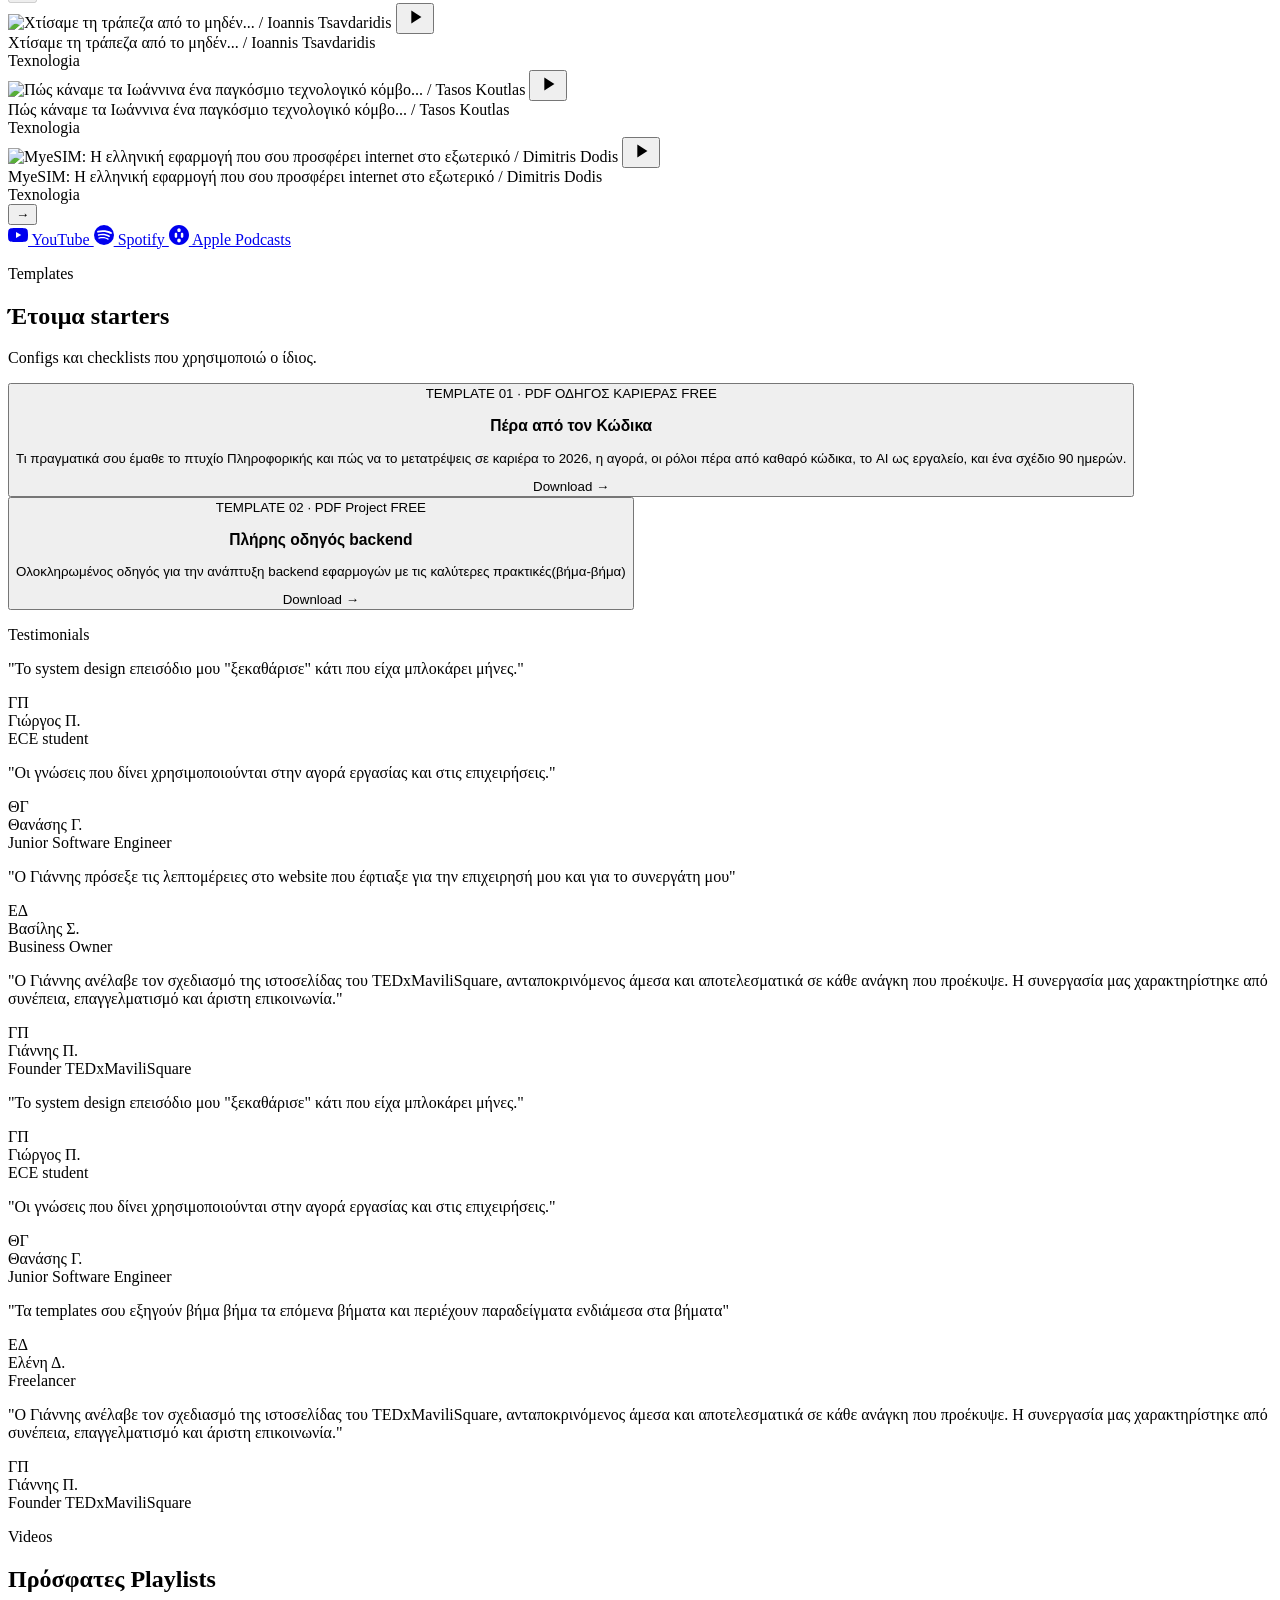
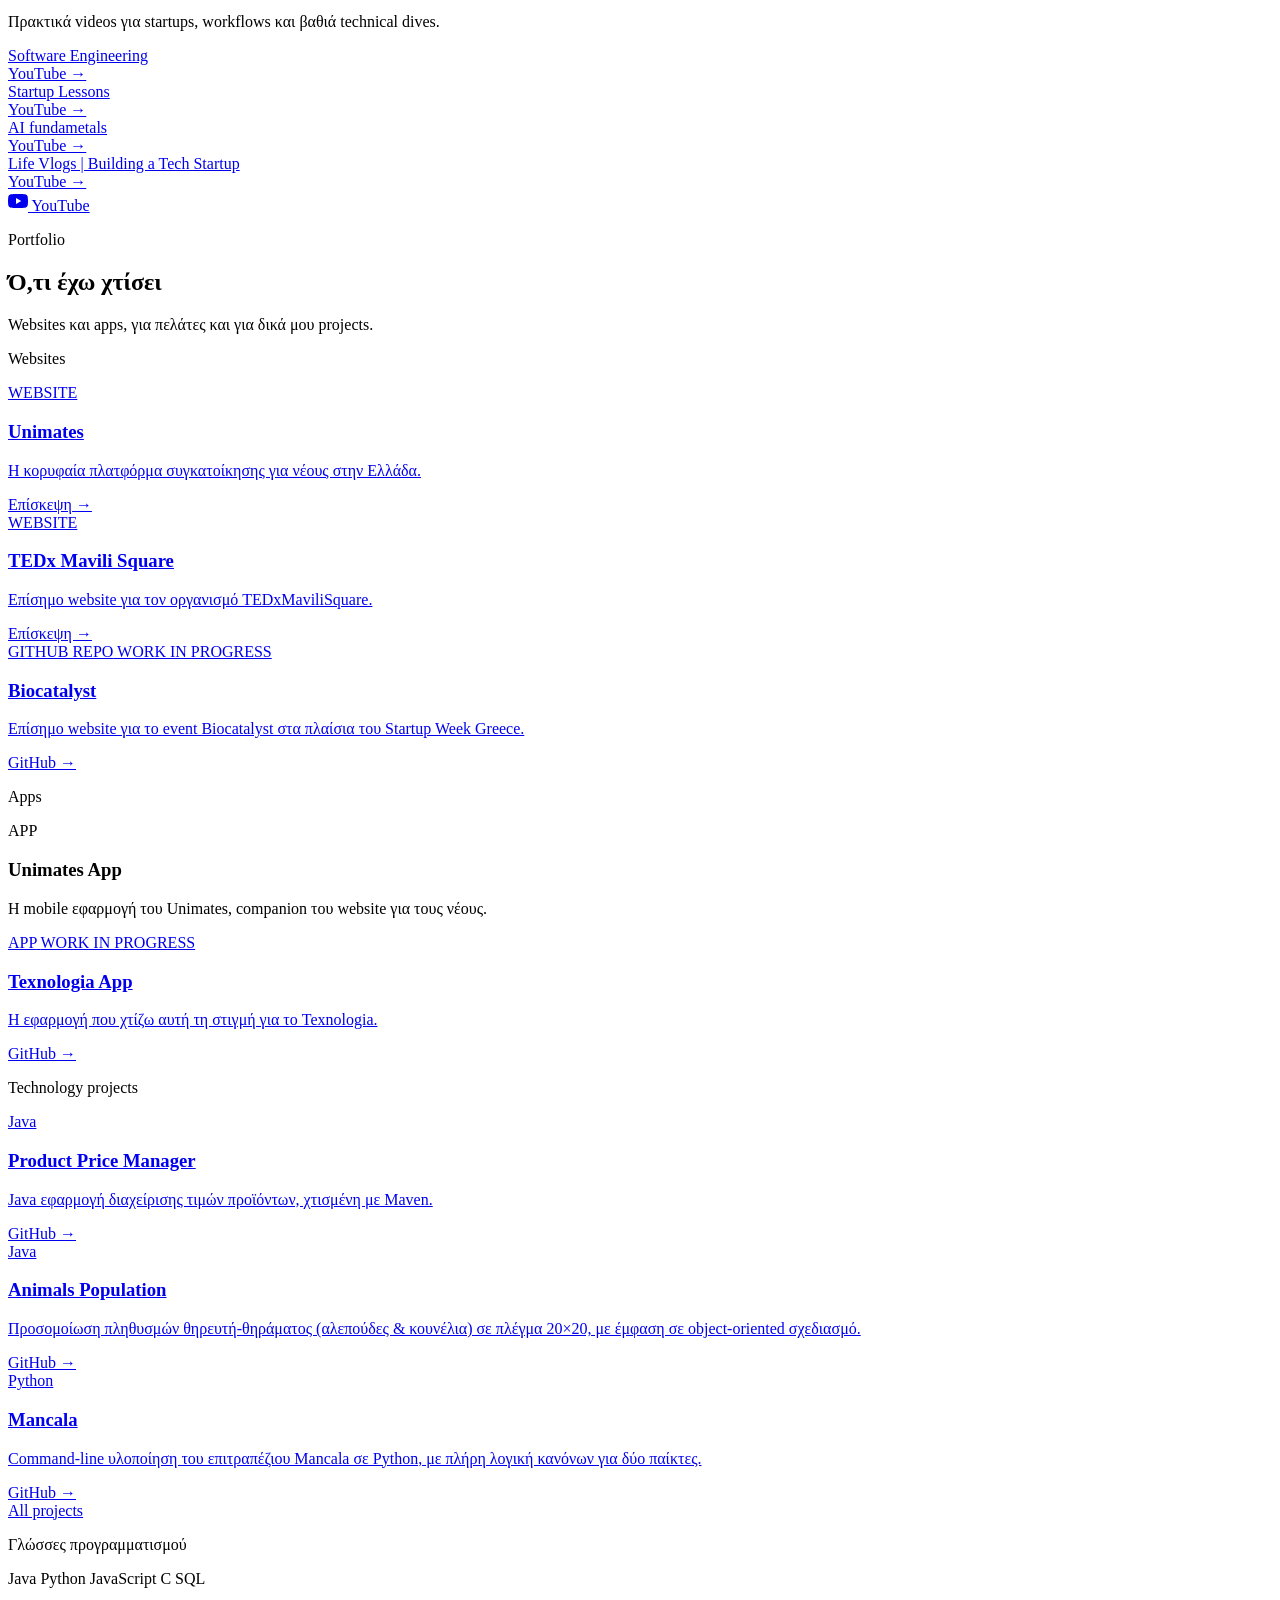
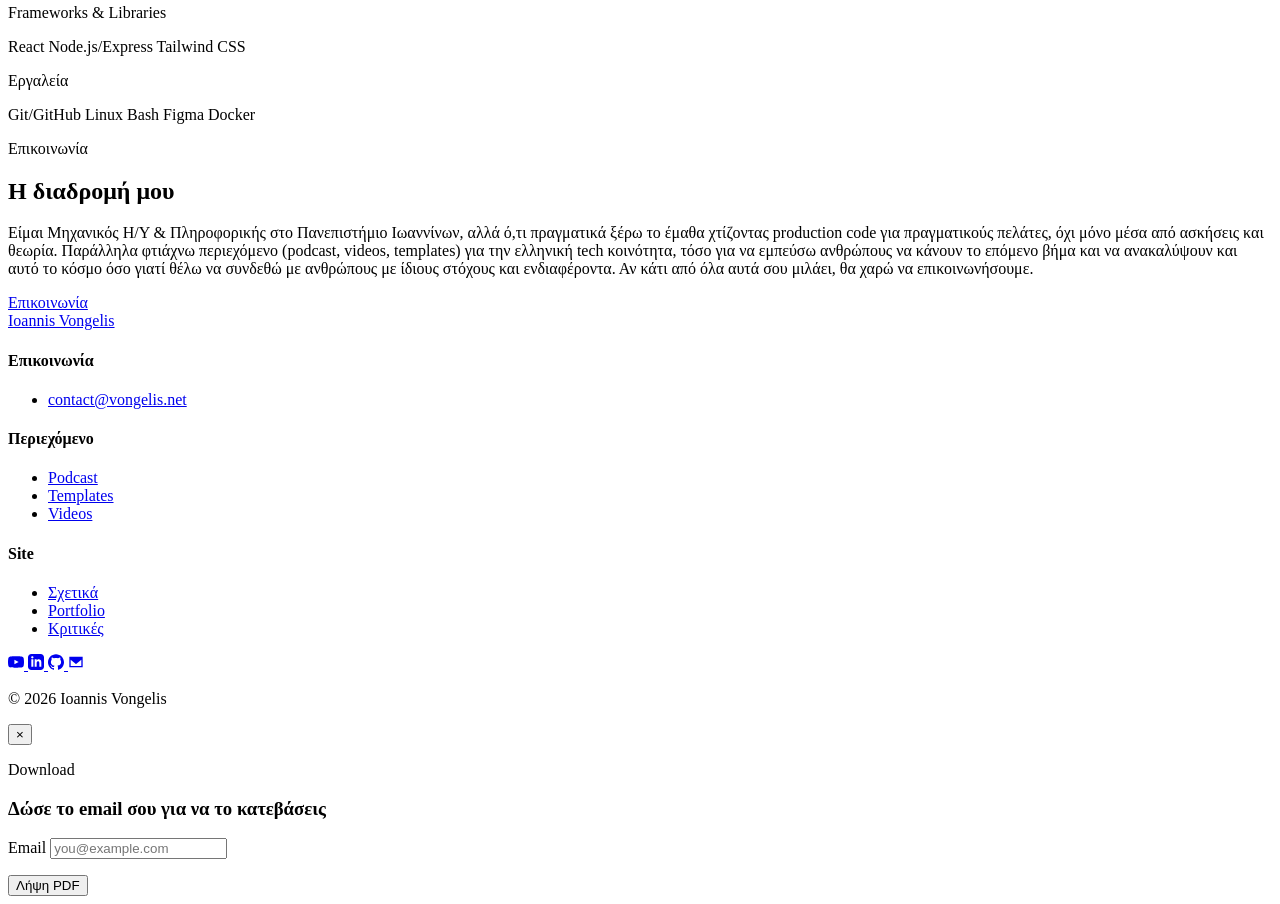
==== commit cd5af74f: "Fix the paragraph text" ====
--- a/index.html
+++ b/index.html
@@ -137,13 +137,13 @@
       </div>
 
       <div class="flex flex-wrap items-center justify-center gap-5">
-        <div class="group flex items-center justify-center w-40 h-[72px] p-2"><img class="max-w-full max-h-full object-contain grayscale group-hover:grayscale-0 group-active:grayscale-0 transition" src="photos/piraeuslogo-removebg-preview.png" alt="Τράπεζα Πειραιώς"></div>
-        <div class="group flex items-center justify-center w-40 h-[72px] p-2"><img class="max-w-full max-h-full object-contain grayscale group-hover:grayscale-0 group-active:grayscale-0 transition" src="photos/tedxmavilisquare-removebg-preview.png" alt="TEDx Mavili Square"></div>
-        <div class="group flex items-center justify-center w-40 h-[72px] p-2"><img class="max-w-full max-h-full object-contain grayscale group-hover:grayscale-0 group-active:grayscale-0 transition" src="photos/unimates.svg" alt="Unimates"></div>
-        <div class="group flex items-center justify-center w-40 h-[72px] p-2"><img class="max-w-full max-h-full object-contain grayscale group-hover:grayscale-0 group-active:grayscale-0 transition" src="photos/pos4work-removebg-preview.png" alt="POS4Work"></div>
-        <div class="group flex items-center justify-center w-40 h-[72px] p-2"><img class="max-w-full max-h-full object-contain grayscale group-hover:grayscale-0 group-active:grayscale-0 transition" src="photos/hustlehours-removebg-preview_-_Edited.png" alt="Hustle Hours"></div>
-        <div class="group flex items-center justify-center w-40 h-[72px] p-2"><img class="max-w-full max-h-full object-contain grayscale group-hover:grayscale-0 group-active:grayscale-0 transition" src="photos/mantislogo-removebg-preview.png" alt="Mantis Beyond Innovation"></div>
-        <div class="group flex items-center justify-center w-40 h-[72px] p-2"><img class="max-w-full max-h-full object-contain grayscale group-hover:grayscale-0 group-active:grayscale-0 transition" src="photos/moke.png" alt="MOKE UoI"></div>
+        <div class="group flex items-center justify-center w-40 h-[72px] p-2"><img class="max-w-full max-h-full object-contain grayscale group-hover:grayscale-0 group-active:grayscale-0 transition" src="photos/piraeuslogo-removebg-preview.png" alt="Τράπεζα Πειραιώς" loading="lazy" decoding="async"></div>
+        <div class="group flex items-center justify-center w-40 h-[72px] p-2"><img class="max-w-full max-h-full object-contain grayscale group-hover:grayscale-0 group-active:grayscale-0 transition" src="photos/tedxmavilisquare-removebg-preview.png" alt="TEDx Mavili Square" loading="lazy" decoding="async"></div>
+        <div class="group flex items-center justify-center w-40 h-[72px] p-2"><img class="max-w-full max-h-full object-contain grayscale group-hover:grayscale-0 group-active:grayscale-0 transition" src="photos/unimates.svg" alt="Unimates" loading="lazy" decoding="async"></div>
+        <div class="group flex items-center justify-center w-40 h-[72px] p-2"><img class="max-w-full max-h-full object-contain grayscale group-hover:grayscale-0 group-active:grayscale-0 transition" src="photos/pos4work-removebg-preview.png" alt="POS4Work" loading="lazy" decoding="async"></div>
+        <div class="group flex items-center justify-center w-40 h-[72px] p-2"><img class="max-w-full max-h-full object-contain grayscale group-hover:grayscale-0 group-active:grayscale-0 transition" src="photos/hustlehours-removebg-preview_-_Edited.png" alt="Hustle Hours" loading="lazy" decoding="async"></div>
+        <div class="group flex items-center justify-center w-40 h-[72px] p-2"><img class="max-w-full max-h-full object-contain grayscale group-hover:grayscale-0 group-active:grayscale-0 transition" src="photos/mantislogo-removebg-preview.png" alt="Mantis Beyond Innovation" loading="lazy" decoding="async"></div>
+        <div class="group flex items-center justify-center w-40 h-[72px] p-2"><img class="max-w-full max-h-full object-contain grayscale group-hover:grayscale-0 group-active:grayscale-0 transition" src="photos/moke.png" alt="MOKE UoI" loading="lazy" decoding="async"></div>
       </div>
     </div>
   </section>
@@ -576,7 +576,7 @@
         <div class="absolute inset-0 translate-x-3 translate-y-3 rounded-[24px] bg-blue-bg -z-10" aria-hidden="true"></div>
         <div class="relative bg-white border border-line rounded-[24px] shadow-card-hover px-6 sm:px-14 py-10 sm:py-14 text-center transition-transform duration-300 hover:-translate-y-1.5">
           <h2 class="text-[28px] mb-4">Η διαδρομή μου</h2>
-          <p class="text-ink-2 text-[17px] mb-8">Είμαι Μηχανικός Η/Υ &amp; Πληροφορικής στο Πανεπιστήμιο Ιωαννίνων, αλλά ό,τι πραγματικά ξέρω το έμαθα χτίζοντας production code για πραγματικούς πελάτες, όχι μόνο μέσα από ασκήσεις και θεωρία. Παράλληλα φτιάχνω περιεχόμενο (podcast, videos, templates) για την ελληνική tech κοινότητα, γιατί πιστεύω πως η αγορά ζητάει engineers που ξέρουν να χτίζουν, να αποφασίζουν και να παραδίδουν. Αν κάτι από όλα αυτά σου μιλάει, θα χαρώ να επικοινωνήσουμε.</p>
+          <p class="text-ink-2 text-[17px] mb-8">Είμαι Μηχανικός Η/Υ &amp; Πληροφορικής στο Πανεπιστήμιο Ιωαννίνων, αλλά ό,τι πραγματικά ξέρω το έμαθα χτίζοντας production code για πραγματικούς πελάτες, όχι μόνο μέσα από ασκήσεις και θεωρία. Παράλληλα φτιάχνω περιεχόμενο (podcast, videos, templates) για την ελληνική tech κοινότητα,  τόσο για να εμπεύσω ανθρώπους να κάνουν το επόμενο βήμα και να ανακαλύψουν και αυτό το κόσμο όσο γιατί θέλω να συνδεθώ με ανθρώπους με ίδιους στόχους και ενδιαφέροντα. Αν κάτι από όλα αυτά σου μιλάει, θα χαρώ να επικοινωνήσουμε.</p>
           <a href="https://calendar.app.google/jWQGfPvY6pPS8rav9" class="btn-primary" target="_blank" rel="noopener">
             Επικοινωνία
           </a>
